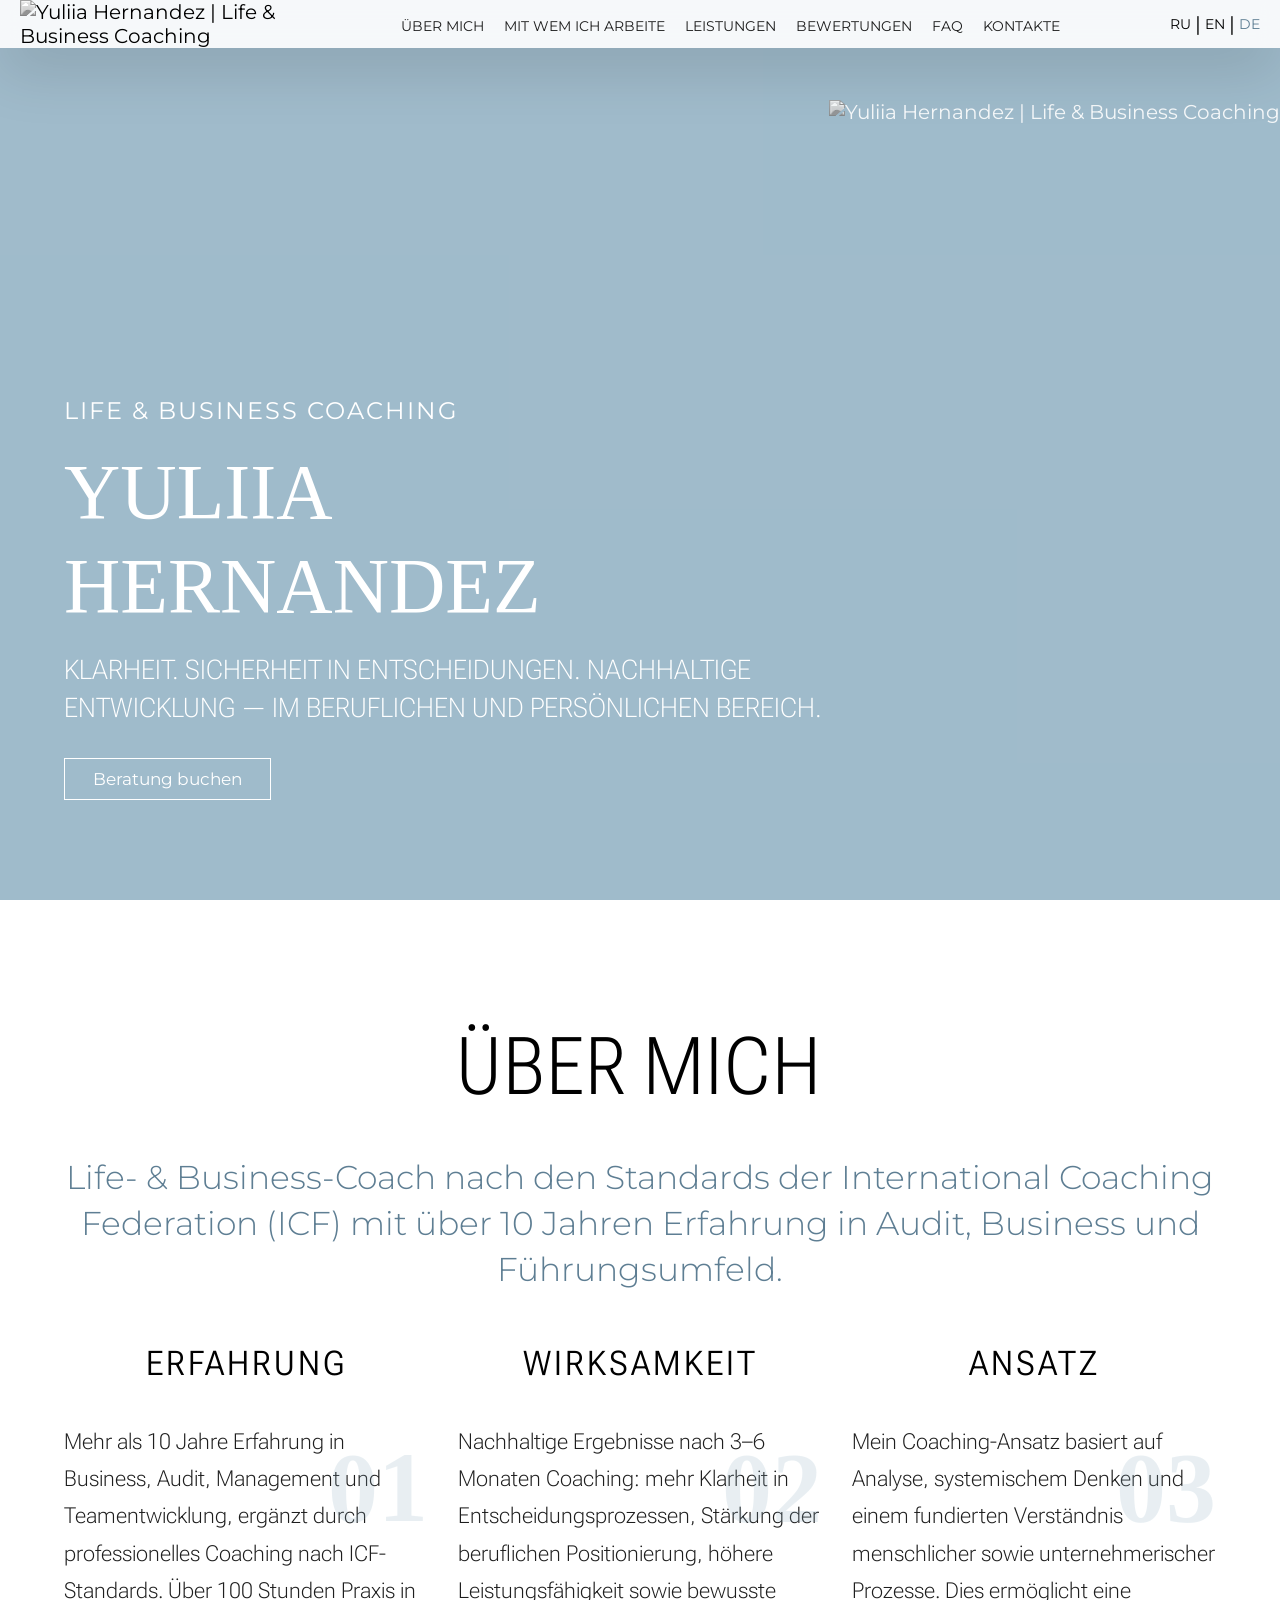
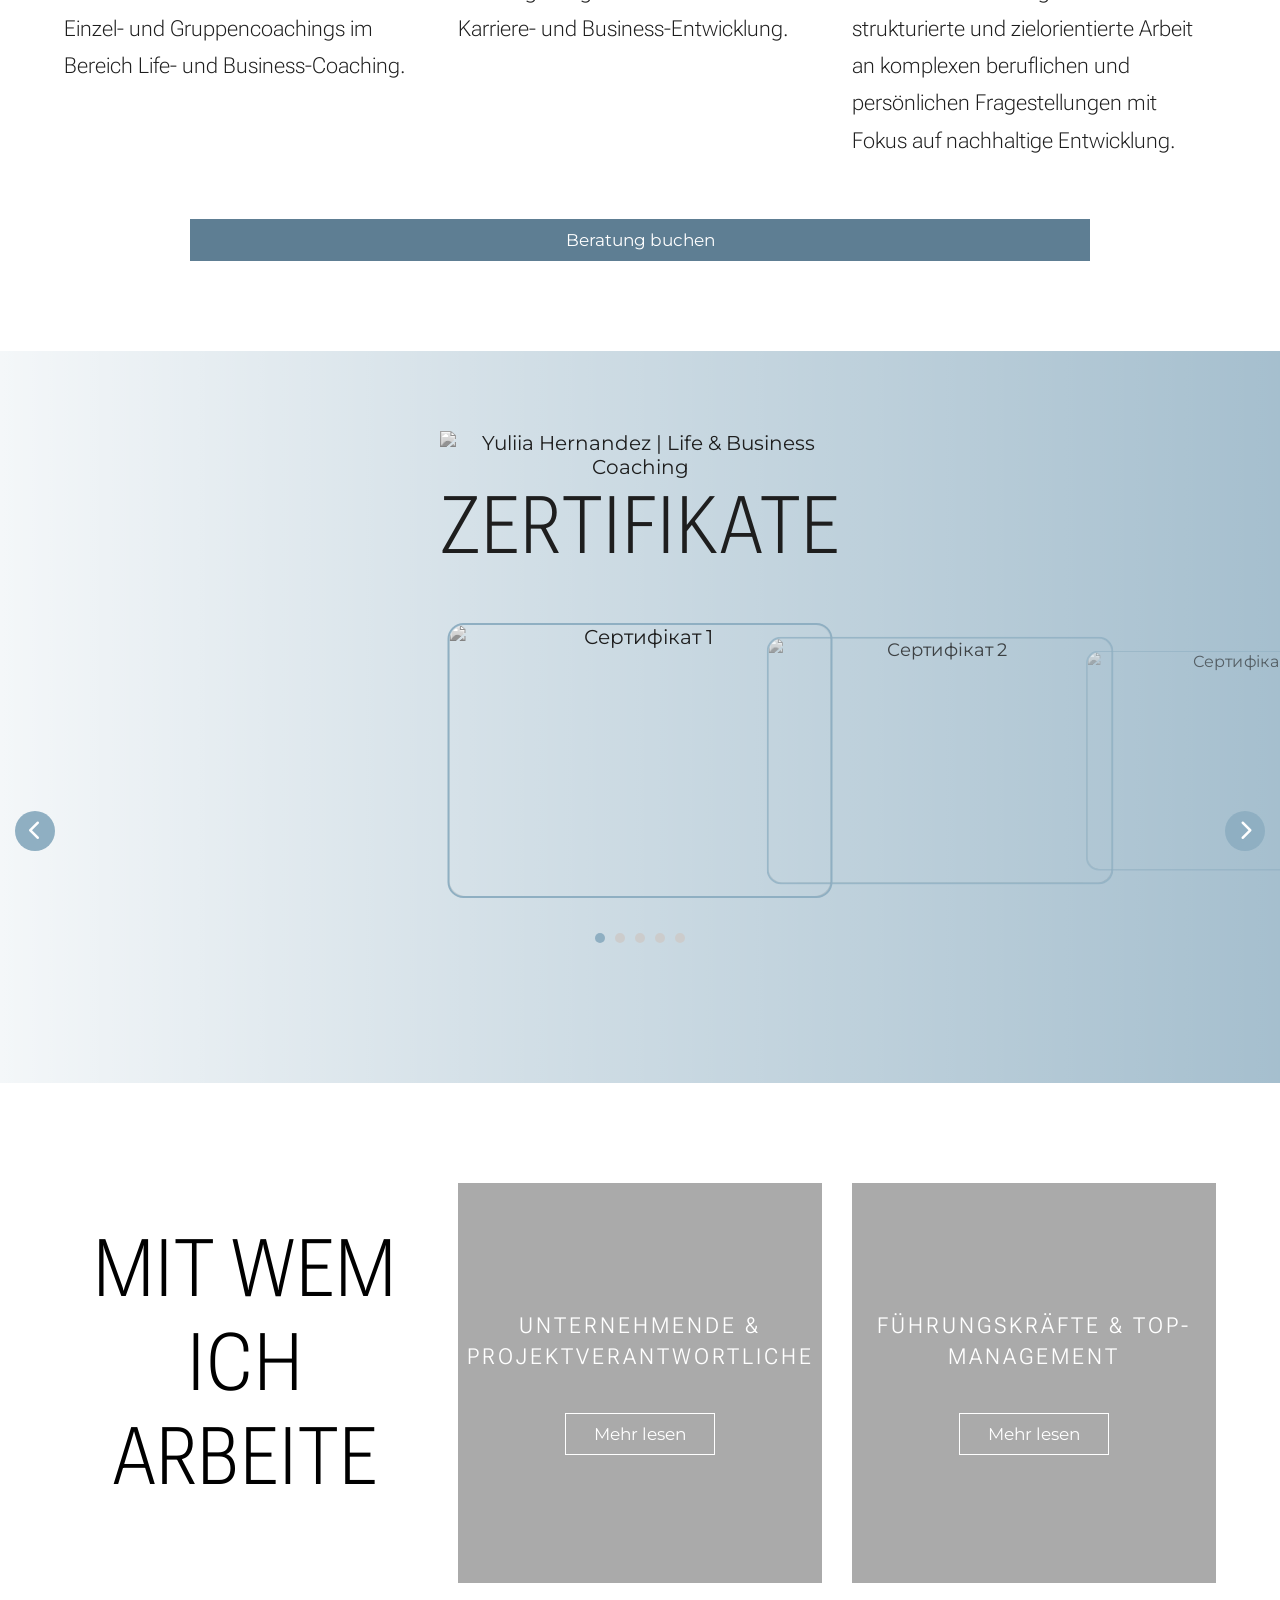
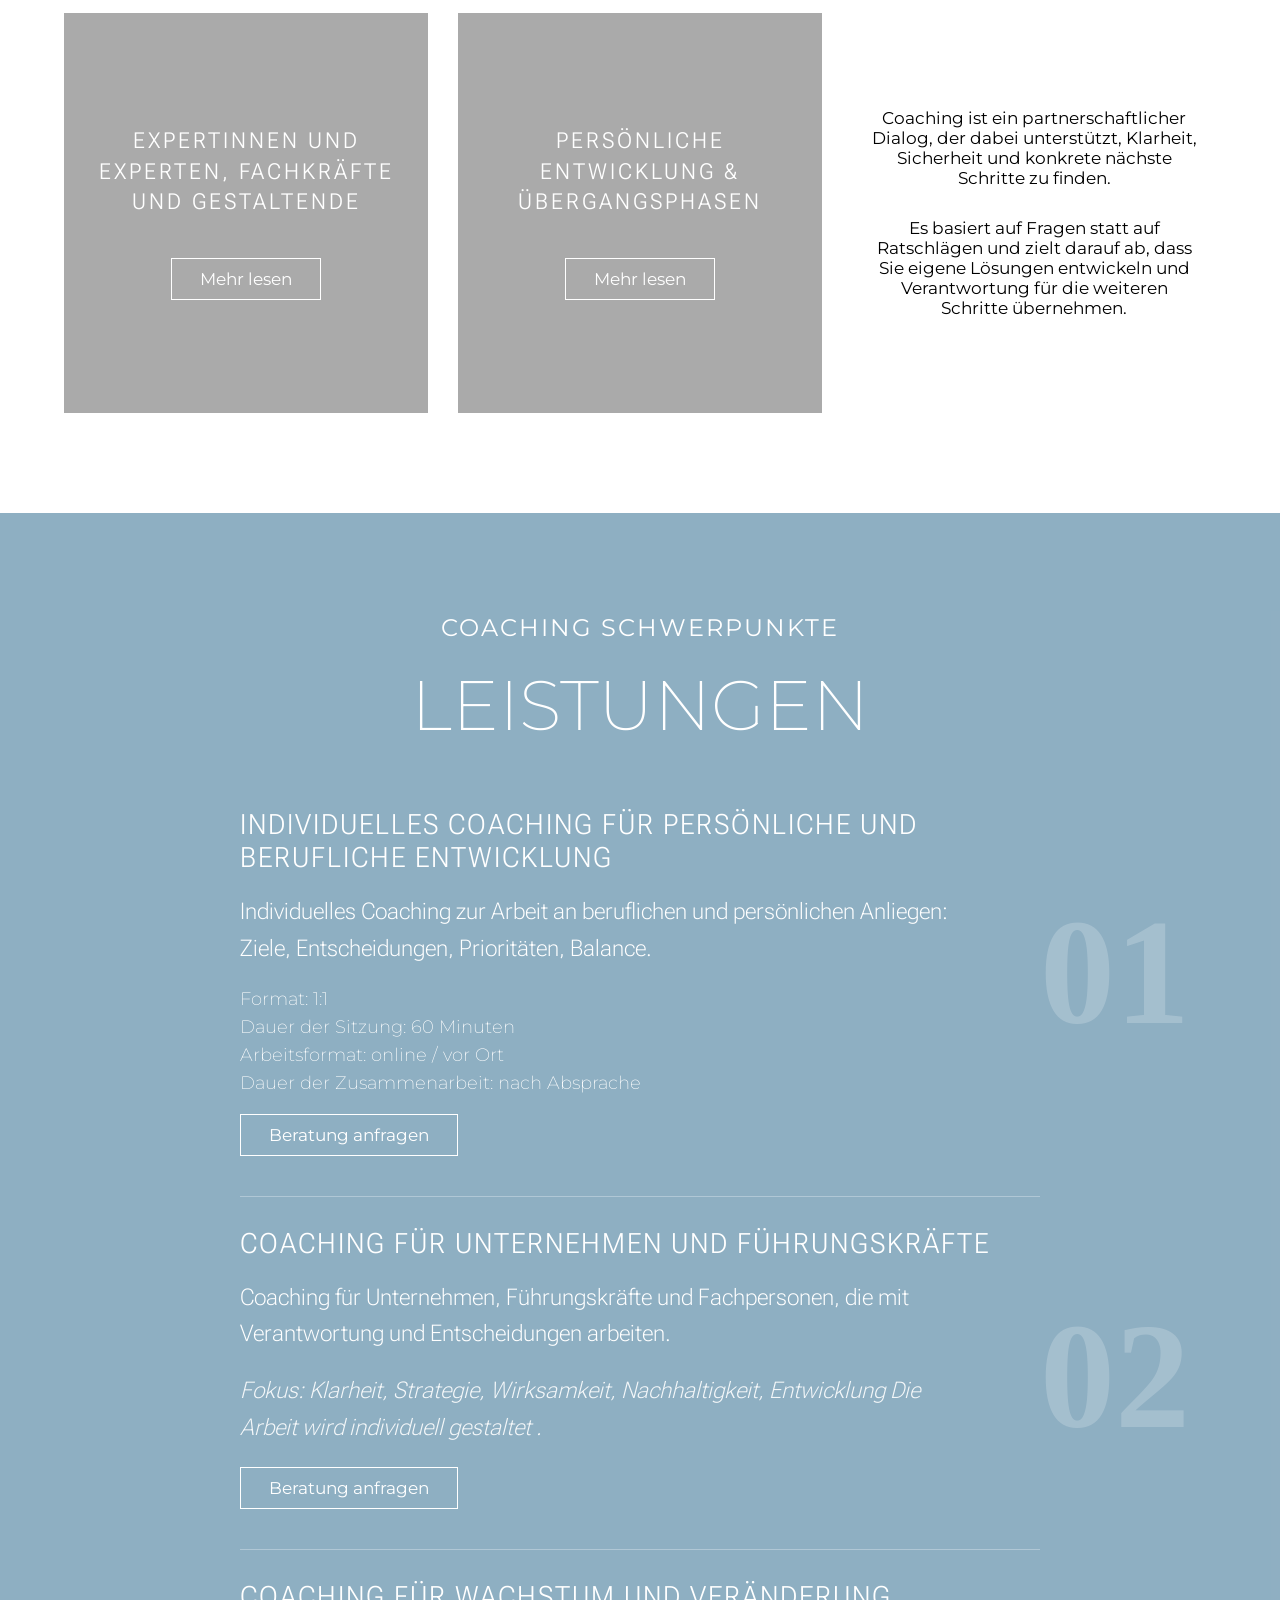
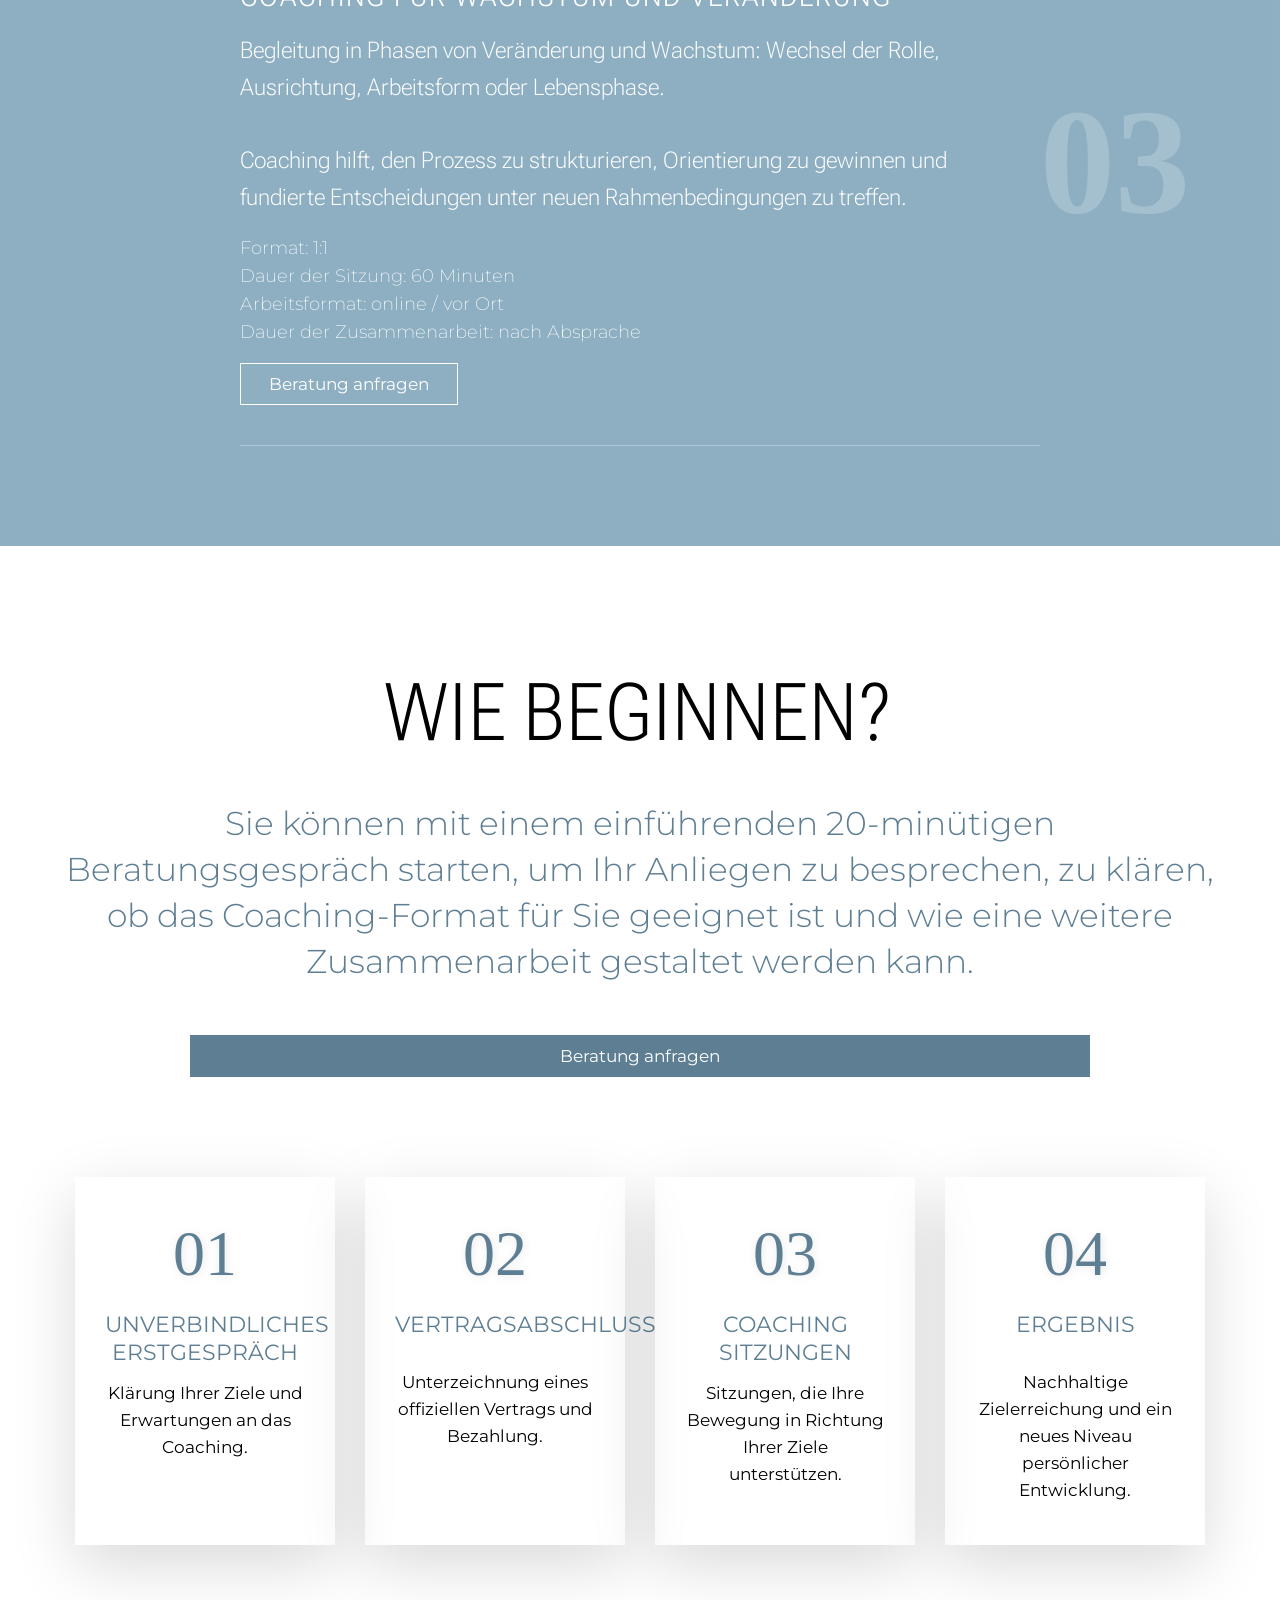
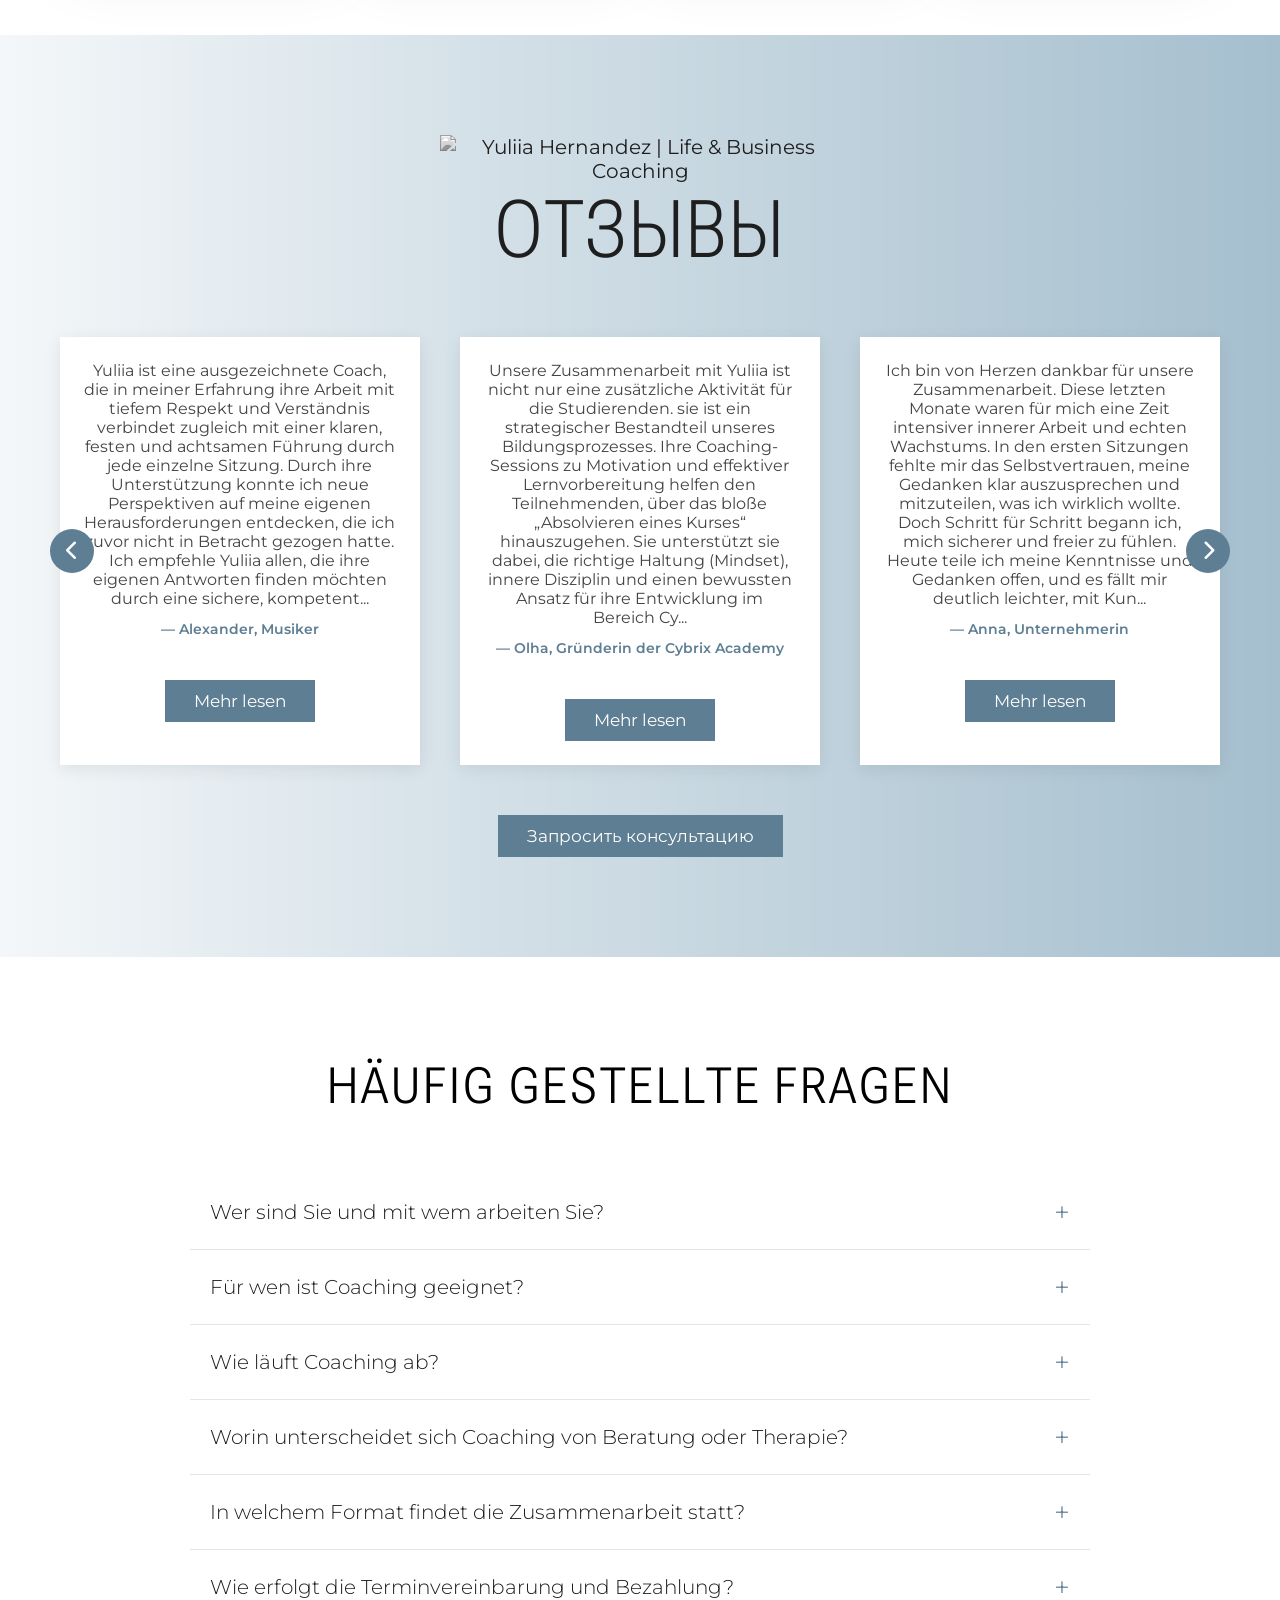
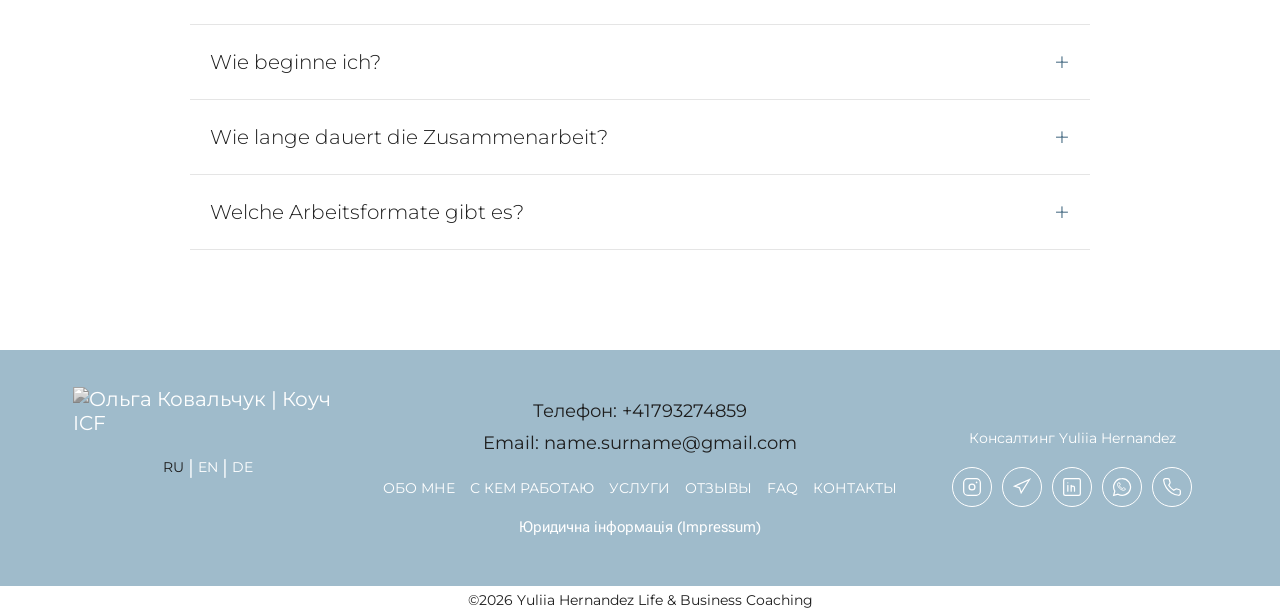
==== de.html @ adbc89e4 "Add files via upload" ====
<!doctype html>
<html lang="de">
  <head>
    <meta charset="UTF-8" />
    <meta name="viewport" content="width=device-width, initial-scale=1.0" />
    <title>Yuliia Hernandez | Life & Business Coaching</title>

    <link
      rel="stylesheet"
      href="https://cdnjs.cloudflare.com/ajax/libs/font-awesome/6.4.2/css/all.min.css"
    />
    <link rel="stylesheet" href="style.css" />
  </head>

  <body>
    <!-- NAVIGATION -->

    <header class="header">
      <div class="nav">
        <div class="logo">
          <img
            src="images/logo.png"
            alt="Yuliia Hernandez | Life & Business Coaching"
          />
        </div>

        <ul class="nav-list">
          <li><a href="#experience">ÜBER MICH</a></li>
          <li><a href="#clients">MIT WEM ICH ARBEITE</a></li>
          <li><a href="#services">LEISTUNGEN</a></li>
          <li><a href="#reviews">BEWERTUNGEN</a></li>
          <li><a href="#faq">FAQ</a></li>
          <li><a href="#contacts">KONTAKTE</a></li>

          <li class="nav-extra">
            <!-- Socials -->
            <div class="mobile-socials">
              <div class="social-block">
                <!-- Instagram -->
                <a
                  href="https://www.instagram.com/ynova_coach?igsh=MWI2ejk3eXdzODRr&utm_source=qr"
                  target="_blank"
                  class="social-link"
                  aria-label="Instagram"
                >
                  <svg viewBox="0 0 24 24" fill="none">
                    <path
                      d="M7 2h10a5 5 0 015 5v10a5 5 0 01-5 5H7a5 5 0 01-5-5V7a5 5 0 015-5z"
                      stroke="currentColor"
                      stroke-width="1.5"
                    ></path>
                    <circle
                      cx="12"
                      cy="12"
                      r="3.5"
                      stroke="currentColor"
                      stroke-width="1.5"
                    ></circle>
                    <circle
                      cx="17.5"
                      cy="6.5"
                      r="1"
                      fill="currentColor"
                    ></circle>
                  </svg>
                </a>

                <!-- Telegram -->
                <a
                  href="https://t.me/artcoach_yulia"
                  target="_blank"
                  class="social-link"
                  aria-label="Telegram"
                >
                  <svg viewBox="0 0 24 24" fill="none">
                    <path
                      d="M21 3L3 11l6 2 2 6 10-16z"
                      stroke="currentColor"
                      stroke-width="1.5"
                      fill="none"
                    ></path>
                  </svg>
                </a>

                <!-- LinkedIn -->
                <a
                  href="https://www.linkedin.com/in/yuliia-novokhatska/"
                  target="_blank"
                  class="social-link"
                  aria-label="LinkedIn"
                >
                  <svg viewBox="0 0 24 24" fill="none">
                    <rect
                      x="2"
                      y="2"
                      width="20"
                      height="20"
                      rx="2"
                      stroke="currentColor"
                      stroke-width="1.5"
                    ></rect>
                    <path
                      d="M7 10v7M7 7v.01M11 17v-4a2 2 0 014 0v4M11 10v7"
                      stroke="currentColor"
                      stroke-width="1.5"
                      stroke-linecap="round"
                    ></path>
                  </svg>
                </a>

                <!-- WhatsApp -->
                <a
                  href="https://wa.me/41793274859"
                  target="_blank"
                  class="social-link"
                  aria-label="WhatsApp"
                >
                  <svg viewBox="0 0 24 24" fill="none">
                    <!-- Outer circle -->
                    <path
                      d="M12 2a10 10 0 0 0-8.66 15L2 22l5.2-1.37A10 10 0 1 0 12 2z"
                      stroke="currentColor"
                      stroke-width="1.5"
                      fill="none"
                    />

                    <!-- Phone handset (centered) -->
                    <path
                      d="M15.4 13.6c-.2-.1-1.2-.6-1.4-.7-.2-.1-.4-.1-.5.1l-.6.7c-.1.2-.3.2-.5.1a6.8 6.8 0 0 1-2-1.3 7.3 7.3 0 0 1-1.4-1.8c-.1-.2 0-.4.1-.5l.4-.5c.1-.1.2-.3.3-.4.1-.1.1-.3 0-.5l-.7-1.6c-.2-.4-.4-.4-.5-.4h-.5c-.1 0-.4.1-.6.3-.2.2-.8.8-.8 2 0 1.2.8 2.4.9 2.6.1.2 1.6 2.6 4 3.6 2.4 1 2.4.7 2.8.7.4 0 1.2-.5 1.4-1 .2-.5.2-.9.1-1 0-.1-.2-.2-.4-.3z"
                      stroke="currentColor"
                      stroke-width="1.2"
                      fill="none"
                    />
                  </svg>
                </a>

                <!-- Phone -->
                <a
                  href="tel:+41793274859"
                  class="social-link"
                  aria-label="Phone"
                >
                  <svg viewBox="0 0 24 24" fill="none">
                    <path
                      d="M22 16.9v3a2 2 0 01-2.2 2 19.8 19.8 0 01-8.6-3.1 19.5 19.5 0 01-6-6A19.8 19.8 0 012 4.2 2 2 0 014 2h3a2 2 0 012 1.7c.1.8.3 1.6.6 2.3a2 2 0 01-.4 2L8.1 9.9a16 16 0 006 6l1.9-1.1a2 2 0 012-.4c.7.3 1.5.5 2.3.6A2 2 0 0122 16.9z"
                      stroke="currentColor"
                      stroke-width="1.5"
                    ></path>
                  </svg>
                </a>
              </div>
            </div>

            <!-- Language -->
            <div class="mobile-lang">
              <div class="lang-selector">
                <a href="index.html">RU</a>
                <span>|</span>
                <a href="en.html">EN</a>
                <span>|</span>
                <a href="de.html" class="active">DE</a>
              </div>
            </div>
          </li>
        </ul>

        <button class="burger" aria-label="Open menu">
          <span></span>
          <span></span>
          <span></span>
        </button>

        <div class="lang-selector">
          <a href="index.html">RU</a>
          <span>|</span>
          <a href="en.html">EN</a>
          <span>|</span>
          <a href="de.html" class="active">DE</a>
        </div>
      </div>
    </header>

    <!-- HERO -->
    <section class="hero">
      <div class="overlay"></div>
      <div class="container">
        <div class="hero-content">
          <span class="subtitle">Life & Business Coaching</span>
          <h1>Yuliia Hernandez</h1>
          <p class="hero-text">
            Klarheit. Sicherheit in Entscheidungen. Nachhaltige Entwicklung — im
            beruflichen und persönlichen Bereich.
          </p>
          <a href="https://wa.me/41793274859" class="btn">Beratung buchen </a>
        </div>
        <img
          src="images/YH.png"
          alt="Yuliia Hernandez | Life & Business Coaching"
        />
      </div>
    </section>

    <!-- ABOUT ME SECTION -->
    <section id="experience" class="about-me">
      <div class="container">
        <h2 class="title">ÜBER MICH</h2>
        <p class="lead">
          Life- & Business-Coach nach den Standards der International Coaching
          Federation (ICF) mit über 10 Jahren Erfahrung in Audit, Business und
          Führungsumfeld.
        </p>
      </div>
      <div class="container about-container">
        <div class="about-block">
          <span class="about-number">01</span>
          <h3 class="title">ERFAHRUNG</h3>
          <p>
            Mehr als 10 Jahre Erfahrung in Business, Audit, Management und
            Teamentwicklung, ergänzt durch professionelles Coaching nach
            ICF-Standards. Über 100 Stunden Praxis in Einzel- und
            Gruppencoachings im Bereich Life- und Business-Coaching.
          </p>
        </div>

        <div class="about-block">
          <span class="about-number">02</span>
          <h3 class="title">WIRKSAMKEIT</h3>
          <p>
            Nachhaltige Ergebnisse nach 3–6 Monaten Coaching: mehr Klarheit in
            Entscheidungsprozessen, Stärkung der beruflichen Positionierung,
            höhere Leistungsfähigkeit sowie bewusste Karriere- und
            Business-Entwicklung.
          </p>
        </div>

        <div class="about-block">
          <span class="about-number">03</span>
          <h3 class="title">ANSATZ</h3>
          <p>
            Mein Coaching-Ansatz basiert auf Analyse, systemischem Denken und
            einem fundierten Verständnis menschlicher sowie unternehmerischer
            Prozesse. Dies ermöglicht eine strukturierte und zielorientierte
            Arbeit an komplexen beruflichen und persönlichen Fragestellungen mit
            Fokus auf nachhaltige Entwicklung.
          </p>
        </div>
      </div>
      <a href="https://wa.me/41793274859" class="btn btn_dark"
        >Beratung buchen</a
      >
    </section>

    <div id="aboutModal" class="about-modal">
      <div class="about-modal-content">
        <span class="about-modal-close">&times;</span>
        <div class="about-modal-body"></div>
      </div>
    </div>

    <section class="certificates-block">
      <div class="certs-carousel">
        <div class="logo">
          <img
            src="images/logo.png"
            alt="Yuliia Hernandez | Life & Business Coaching"
          />
        </div>
        <h2 class="title">Zertifikate</h2>

        <button class="certs-btn prev" aria-label="Попередній">
          <i class="fa-solid fa-chevron-left"></i>
        </button>
        <div class="certs-viewport">
          <ul class="certs-track"></ul>
        </div>
        <button class="certs-btn next" aria-label="Наступний">
          <i class="fa-solid fa-chevron-right"></i>
        </button>
        <div class="certs-dots"></div>
      </div>
    </section>

    <div id="certModal" class="cert-modal">
      <span class="cert-modal-close">&times;</span>
      <img id="certModalImg" class="cert-modal-img" alt="Сертифікат" />
    </div>

    <section id="clients" class="clients">
      <div class="container">
        <div class="clients-grid">
          <h2 class="title">MIT WEM ICH ARBEITE</h2>

          <!-- 1 -->
          <div class="client-card" style="background-image: url(images/1.jpg)">
            <div class="client-overlay">
              <h3>Unternehmende & Projektverantwortliche</h3>
              <button
                class="btn"
                data-title="Unternehmende & Projektverantwortliche"
                data-desc="Arbeit mit Unternehmende, die sich in einer Phase des Wachstums, der Veränderung oder der Neuausrichtung ihres Business befinden.

Coaching hilft, Ziele zu klären, Prioritäten zu setzen, fundierte Entscheidungen zu treffen, die Wirksamkeit zu steigern und eine nachhaltige Wachstumsdynamik aufzubauen.
"
              >
                Mehr lesen
              </button>
            </div>
          </div>

          <!-- 2 -->
          <div class="client-card" style="background-image: url(images/2.jpg)">
            <div class="client-overlay">
              <h3>FÜHRUNGSKRÄFTE & TOP-MANAGEMENT</h3>
              <button
                class="btn"
                data-title="FÜHRUNGSKRÄFTE & TOP-MANAGEMENT"
                data-desc="Begleitung von Führungskräften im Umgang mit Verantwortung, Entscheidungsdruck und innerer Belastung.

Coaching schafft Raum für klares Denken, stärkt die Sicherheit in Entscheidungen und unterstützt bei der Entwicklung wirksamer Strategien für Selbstführung, Teamführung und Prozessgestaltung.
"
              >
                Mehr lesen
              </button>
            </div>
          </div>

          <!-- 3 -->
          <div class="client-card" style="background-image: url(images/3.jpg)">
            <div class="client-overlay">
              <h3>Expertinnen und Experten, Fachkräfte und Gestaltende</h3>
              <button
                class="btn"
                data-title="Expertinnen und Experten, Fachkräfte und Gestaltende"
                data-desc="Arbeit mit Fachpersonen, die ihre Praxis weiterentwickeln, den nächsten beruflichen Schritt gehen oder ein nachhaltigeres Arbeits- und Lebensmodell gestalten möchten.

Coaching hilft, Ziele zu strukturieren, den Fokus zu schärfen und im eigenen Tempo nachhaltige Ergebnisse zu erzielen.
"
              >
                Mehr lesen
              </button>
            </div>
          </div>

          <!-- 4 -->
          <div class="client-card" style="background-image: url(images/4.jpg)">
            <div class="client-overlay">
              <h3>PERSÖNLICHE ENTWICKLUNG & ÜBERGANGSPHASEN</h3>
              <button
                class="btn"
                data-title="PERSÖNLICHE ENTWICKLUNG & ÜBERGANGSPHASEN"
                data-desc="Begleitung in Zeiten beruflicher oder persönlicher Veränderungen.

Coaching hilft, Orientierung zu gewinnen, sich an neue Rahmenbedingungen anzupassen und Entscheidungen im Einklang mit eigenen Werten und Potenzialen zu treffen.
"
              >
                Mehr lesen
              </button>
            </div>
          </div>

          <!-- SIDE TEXT CARD -->
          <div class="card">
            <p>
              Coaching ist ein partnerschaftlicher Dialog, der dabei
              unterstützt, Klarheit, Sicherheit und konkrete nächste Schritte zu
              finden.
            </p>
            <p>
              Es basiert auf Fragen statt auf Ratschlägen und zielt darauf ab,
              dass Sie eigene Lösungen entwickeln und Verantwortung für die
              weiteren Schritte übernehmen.
            </p>
          </div>
        </div>
      </div>
    </section>

    <div class="modal" id="clientModal">
      <div class="modal-content">
        <span class="modal-close">&times;</span>
        <h3 id="modalTitle"></h3>
        <p id="modalDesc"></p>

        <a href="https://t.me/+4917677452527" class="btn" target="_blank">
          <i class="fa-brands fa-telegram"></i> Beratung buchen
        </a>
      </div>
    </div>

    <!-- SERVICES SECTION -->
    <section id="services" class="services">
      <div class="services-overlay"></div>

      <div class="container services-container">
        <div class="services-content">
          <span class="subtitle">Coaching Schwerpunkte</span>
          <h2 class="services-title">LEISTUNGEN</h2>

          <!-- Service 1 -->
          <div class="service-item">
            <span class="about-number">01</span>
            <h3>
              INDIVIDUELLES COACHING FÜR PERSÖNLICHE UND BERUFLICHE ENTWICKLUNG
            </h3>
            <p>
              Individuelles Coaching zur Arbeit an beruflichen und persönlichen
              Anliegen: Ziele, Entscheidungen, Prioritäten, Balance.
            </p>
            <ul>
              <li>Format: 1:1</li>
              <li>Dauer der Sitzung: 60 Minuten</li>
              <li>Arbeitsformat: online / vor Ort</li>
              <li>Dauer der Zusammenarbeit: nach Absprache</li>
            </ul>
            <a href="https://wa.me/41793274859s" class="btn"
              >Beratung anfragen</a
            >
          </div>

          <!-- Service 2 -->
          <div class="service-item">
            <span class="about-number">02</span>
            <h3>COACHING FÜR UNTERNEHMEN UND FÜHRUNGSKRÄFTE</h3>
            <p>
              Coaching für Unternehmen, Führungskräfte und Fachpersonen, die mit
              Verantwortung und Entscheidungen arbeiten.
            </p>
            <p class="focus">
              Fokus: Klarheit, Strategie, Wirksamkeit, Nachhaltigkeit,
              Entwicklung Die Arbeit wird individuell gestaltet .
            </p>
            <a href="https://wa.me/41793274859s" class="btn"
              >Beratung anfragen</a
            >
          </div>

          <!-- Service 3 -->
          <div class="service-item">
            <span class="about-number">03</span>
            <h3>COACHING FÜR WACHSTUM UND VERÄNDERUNG</h3>
            <p>
              Begleitung in Phasen von Veränderung und Wachstum: Wechsel der
              Rolle, Ausrichtung, Arbeitsform oder Lebensphase. <br />
              <br />Coaching hilft, den Prozess zu strukturieren, Orientierung
              zu gewinnen und fundierte Entscheidungen unter neuen
              Rahmenbedingungen zu treffen.
            </p>
            <ul>
              <li>Format: 1:1</li>
              <li>Dauer der Sitzung: 60 Minuten</li>
              <li>Arbeitsformat: online / vor Ort</li>
              <li>Dauer der Zusammenarbeit: nach Absprache</li>
            </ul>
            <a href="https://wa.me/41793274859s" class="btn"
              >Beratung anfragen</a
            >
          </div>

          <img src="images/logo_white.png" alt="" />
        </div>
      </div>
    </section>

    <section class="about-me">
      <div class="container">
        <h2 class="title">WIE BEGINNEN?</h2>
        <p class="lead">
          Sie können mit einem einführenden 20-minütigen Beratungsgespräch
          starten, um Ihr Anliegen zu besprechen, zu klären, ob das
          Coaching-Format für Sie geeignet ist und wie eine weitere
          Zusammenarbeit gestaltet werden kann.
        </p>

        <a href="https://wa.me/41793274859s" class="btn btn_dark"
          >Beratung anfragen</a
        >
      </div>

      <div class="container">
        <div class="process-grid">
          <div class="process-step in-view" data-step="01">
            <div class="step-num">01</div>
            <div class="step-text">
              <h3>UNVERBINDLICHES ERSTGESPRÄCH</h3>
              <p>Klärung Ihrer Ziele und Erwartungen an das Coaching.</p>
            </div>
          </div>

          <div class="process-step in-view" data-step="02">
            <div class="step-num">02</div>
            <div class="step-text">
              <h3>VERTRAGSABSCHLUSS</h3>
              <p>Unterzeichnung eines offiziellen Vertrags und Bezahlung.</p>
            </div>
          </div>

          <div class="process-step in-view" data-step="03">
            <div class="step-num">03</div>
            <div class="step-text">
              <h3>COACHING SITZUNGEN</h3>
              <p>
                Sitzungen, die Ihre Bewegung in Richtung Ihrer Ziele
                unterstützen.
              </p>
            </div>
          </div>

          <div class="process-step in-view" data-step="04">
            <div class="step-num">04</div>
            <div class="step-text">
              <h3>ERGEBNIS</h3>
              <p>
                Nachhaltige Zielerreichung und ein neues Niveau persönlicher
                Entwicklung.
              </p>
            </div>
          </div>
        </div>
      </div>
    </section>

    <section id="reviews" class="rblock-section certificates-block">
      <div class="certs">
        <div class="head">
          <div class="logo">
            <img
              src="images/logo.png"
              alt="Yuliia Hernandez | Life &amp; Business Coaching"
            />
          </div>
          <h2 class="title">Отзывы</h2>
        </div>
      </div>
      <div class="rblock-carousel">
        <div class="rblock-track">
          <div class="rblock-slide">
            <div class="rblock-content">
              <p
                class="rblock-text"
                data-full="Yuliia ist eine ausgezeichnete Coach, die in meiner Erfahrung ihre Arbeit mit tiefem Respekt und Verständnis verbindet zugleich mit einer klaren, festen und achtsamen Führung durch jede einzelne Sitzung.
Durch ihre Unterstützung konnte ich neue Perspektiven auf meine eigenen Herausforderungen entdecken, die ich zuvor nicht in Betracht gezogen hatte.
Ich empfehle Yuliia allen, die ihre eigenen Antworten finden möchten durch eine sichere, kompetente und individuelle Begleitung, wie sie sie anbietet.
"
              >
                Yuliia ist eine ausgezeichnete Coach, die in meiner Erfahrung
                ihre Arbeit mit tiefem Respekt und Verständnis verbindet
                zugleich mit einer klaren, festen und achtsamen Führung durch
                jede einzelne Sitzung. Durch ihre Unterstützung konnte ich neue
                Perspektiven auf meine eigenen Herausforderungen entdecken, die
                ich zuvor nicht in Betracht gezogen hatte. Ich empfehle Yuliia
                allen, die ihre eigenen Antworten finden möchten durch eine
                sichere, kompetente und individuelle Begleitung, wie sie sie
                anbietet.
              </p>
              <p class="rblock-author">— Alexander, Musiker</p>
              <button class="btn btn_dark rblock-btn" data-type="text">
                Mehr lesen
              </button>
            </div>
          </div>

          <div class="rblock-slide">
            <div class="rblock-content">
              <p
                class="rblock-text"
                data-full="Unsere Zusammenarbeit mit Yuliia ist nicht nur eine zusätzliche Aktivität für die Studierenden. sie ist ein strategischer Bestandteil unseres Bildungsprozesses.
Ihre Coaching-Sessions zu Motivation und effektiver Lernvorbereitung helfen den Teilnehmenden, über das bloße „Absolvieren eines Kurses“ hinauszugehen. Sie unterstützt sie dabei, die richtige Haltung (Mindset), innere Disziplin und einen bewussten Ansatz für ihre Entwicklung im Bereich Cybersecurity zu entwickeln.
Yuliia arbeitet tiefgehend und strukturiert. Sie hilft den Studierenden dabei:
• klare und realistische Ziele zu definieren
• innere Blockaden und Selbstzweifel zu überwinden
• ihren Lernprozess zu strukturieren
• Verantwortung für ihre Ergebnisse zu übernehmen
Nach ihren Sessions beobachten wir regelmäßig eine deutliche Veränderung – höhere Motivation und Beteiligung, bessere Fokussierung, stärkere Eigenverantwortung sowie einen systematischeren Lernansatz.
Für uns als Akademie ist es entscheidend, nicht nur fundiertes technisches Fachwissen zu vermitteln, sondern die Studierenden auch in ihrer persönlichen und beruflichen Entwicklung zu begleiten. Yuliia ist eine wertvolle Partnerin bei der Verwirklichung dieser Mission.
"
              >
                Unsere Zusammenarbeit mit Yuliia ist nicht nur eine zusätzliche
                Aktivität für die Studierenden. sie ist ein strategischer
                Bestandteil unseres Bildungsprozesses. Ihre Coaching-Sessions zu
                Motivation und effektiver Lernvorbereitung helfen den
                Teilnehmenden, über das bloße „Absolvieren eines Kurses“
                hinauszugehen. Sie unterstützt sie dabei, die richtige Haltung
                (Mindset), innere Disziplin und einen bewussten Ansatz für ihre
                Entwicklung im Bereich Cybersecurity zu entwickeln. Yuliia
                arbeitet tiefgehend und strukturiert. Sie hilft den Studierenden
                dabei: • klare und realistische Ziele zu definieren • innere
                Blockaden und Selbstzweifel zu überwinden • ihren Lernprozess zu
                strukturieren • Verantwortung für ihre Ergebnisse zu übernehmen
                Nach ihren Sessions beobachten wir regelmäßig eine deutliche
                Veränderung – höhere Motivation und Beteiligung, bessere
                Fokussierung, stärkere Eigenverantwortung sowie einen
                systematischeren Lernansatz. Für uns als Akademie ist es
                entscheidend, nicht nur fundiertes technisches Fachwissen zu
                vermitteln, sondern die Studierenden auch in ihrer persönlichen
                und beruflichen Entwicklung zu begleiten. Yuliia ist eine
                wertvolle Partnerin bei der Verwirklichung dieser Mission.
              </p>
              <p class="rblock-author">— Olha, Gründerin der Cybrix Academy</p>
              <button class="btn btn_dark rblock-btn" data-type="text">
                Mehr lesen
              </button>
            </div>
          </div>

          <!-- Anna RU -->
          <div class="rblock-slide">
            <div class="rblock-content">
              <p
                class="rblock-text"
                data-full="Ich bin von Herzen dankbar für unsere Zusammenarbeit. Diese letzten Monate waren für mich eine Zeit intensiver innerer Arbeit und echten Wachstums.

In den ersten Sitzungen fehlte mir das Selbstvertrauen, meine Gedanken klar auszusprechen und mitzuteilen, was ich wirklich wollte. Doch Schritt für Schritt begann ich, mich sicherer und freier zu fühlen.
Heute teile ich meine Kenntnisse und Gedanken offen, und es fällt mir deutlich leichter, mit Kund:innen und Partner:innen zu kommunizieren. Darüber hinaus habe ich mich entschieden, den nächsten Schritt zu gehen und plane in naher Zukunft einen öffentlichen Auftritt. Für mich ist das ein großer Schritt und ein wichtiges Ergebnis unserer gemeinsamen Arbeit.

"
              >
                Ich bin von Herzen dankbar für unsere Zusammenarbeit. Diese
                letzten Monate waren für mich eine Zeit intensiver innerer
                Arbeit und echten Wachstums. In den ersten Sitzungen fehlte mir
                das Selbstvertrauen, meine Gedanken klar auszusprechen und
                mitzuteilen, was ich wirklich wollte. Doch Schritt für Schritt
                begann ich, mich sicherer und freier zu fühlen. Heute teile ich
                meine Kenntnisse und Gedanken offen, und es fällt mir deutlich
                leichter, mit Kund:innen und Partner:innen zu kommunizieren.
                Darüber hinaus habe ich mich entschieden, den nächsten Schritt
                zu gehen und plane in naher Zukunft einen öffentlichen Auftritt.
                Für mich ist das ein großer Schritt und ein wichtiges Ergebnis
                unserer gemeinsamen Arbeit.
              </p>
              <p class="rblock-author">— Anna, Unternehmerin</p>
              <button class="btn btn_dark rblock-btn" data-type="text">
                Mehr lesen
              </button>
            </div>
          </div>

          <div class="rblock-slide">
            <div class="rblock-content">
              <p
                class="rblock-text"
                data-full="Yuliia, ich danke dir von Herzen für unsere Zusammenarbeit. Es war für mich eine interessante und erfrischende Erfahrung. Du hast mir geholfen, mein „großes Ganzes“ in einzelne Teile zu zerlegen und diese bewusst zu beleuchten.

Du hast sehr präzise und wichtige Fragen gestellt, die mir geholfen haben, meine Situation aus einer neuen Perspektive zu betrachten und passende, neue Lösungen zu finden.
Besonders hervorheben möchte ich die freundschaftliche Atmosphäre und deinen Professionalismus. Manchmal habe ich ein wenig sabotiert und wollte den Antworten auf Fragen ausweichen, die ich mir selbst nicht zu stellen traute. Doch du hast mich sanft zu ihnen zurückgeführt – und genau das hat mir ermöglicht, tiefer in mich selbst einzutauchen.
"
              >
                Yuliia, ich danke dir von Herzen für unsere Zusammenarbeit. Es
                war für mich eine interessante und erfrischende Erfahrung. Du
                hast mir geholfen, mein „großes Ganzes“ in einzelne Teile zu
                zerlegen und diese bewusst zu beleuchten. Du hast sehr präzise
                und wichtige Fragen gestellt, die mir geholfen haben, meine
                Situation aus einer neuen Perspektive zu betrachten und
                passende, neue Lösungen zu finden. Besonders hervorheben möchte
                ich die freundschaftliche Atmosphäre und deinen
                Professionalismus. Manchmal habe ich ein wenig sabotiert und
                wollte den Antworten auf Fragen ausweichen, die ich mir selbst
                nicht zu stellen traute. Doch du hast mich sanft zu ihnen
                zurückgeführt – und genau das hat mir ermöglicht, tiefer in mich
                selbst einzutauchen.
              </p>
              <p class="rblock-author">
                — Yulia, Spezialistin für Digital Marketing
              </p>
              <button class="btn btn_dark rblock-btn" data-type="text">
                Mehr lesen
              </button>
            </div>
          </div>

          <div class="rblock-slide">
            <div class="rblock-content">
              <p
                class="rblock-text"
                data-full="Dank unserer Zusammenarbeit konnte ich eine klare Strategie für meine Positionierung als künstlerische Fotografin gegenüber europäischen Galerien entwickeln.
Ich hatte bereits Ausstellungserfahrungen in der Schweiz, wollte mich jedoch erweitern, damit meine Arbeiten von einem größeren Publikum in verschiedenen Ländern gesehen werden.
Anfangs verspürte ich Angst, und es erschien mir schwierig. Doch durch die Arbeit mit Yulia konnte ich einen strukturierten Promotionsplan erstellen, eine Liste potenzieller Galerien zusammenstellen, mein Portfolio aktualisieren und aktiv ins Handeln kommen.
Noch vor Abschluss unserer Zusammenarbeit erhielt ich ein Kooperationsangebot und ich bin überzeugt, dass dies erst der Anfang ist.
Vielen Dank!
"
              >
                Dank unserer Zusammenarbeit konnte ich eine klare Strategie für
                meine Positionierung als künstlerische Fotografin gegenüber
                europäischen Galerien entwickeln. Ich hatte bereits
                Ausstellungserfahrungen in der Schweiz, wollte mich jedoch
                erweitern, damit meine Arbeiten von einem größeren Publikum in
                verschiedenen Ländern gesehen werden. Anfangs verspürte ich
                Angst, und es erschien mir schwierig. Doch durch die Arbeit mit
                Yulia konnte ich einen strukturierten Promotionsplan erstellen,
                eine Liste potenzieller Galerien zusammenstellen, mein Portfolio
                aktualisieren und aktiv ins Handeln kommen. Noch vor Abschluss
                unserer Zusammenarbeit erhielt ich ein Kooperationsangebot und
                ich bin überzeugt, dass dies erst der Anfang ist. Vielen Dank!
              </p>
              <p class="rblock-author">— Alena, Künstlerische Fotografin</p>
              <button class="btn btn_dark rblock-btn" data-type="text">
                Mehr lesen
              </button>
            </div>
          </div>

          <div class="rblock-slide">
            <div class="rblock-content">
              <p
                class="rblock-text"
                data-full="Благодаря нашей совместной работе я смогла составить стратегию своего продвижения как творческий фотограф для европейских галерей.
Я обновила портфолио и приступила к активным действиям.
Ещё до завершения нашей работы я получила предложение о сотрудничестве."
              >
                Yuliia, ich bin dir von Herzen dankbar für unsere Zusammenarbeit
                und für den Raum, den du geschaffen hast – einen Raum voller
                Vertrauen, Unterstützung und wertfreier Annahme. Dank deiner
                fein gewählten Fragen konnte ich mein Anliegen tiefer erforschen
                und klare, weiterführende und umsetzbare nächste Schritte
                formulieren. Besonders wertvoll war der Fokus auf mein Wachstum
                als Coach. Deine Unterstützung, dein Feedback und deine
                behutsame Begleitung haben mir ermöglicht, mein Potenzial zu
                erkennen und neue Entwicklungsrichtungen zu entdecken. ❤️
              </p>
              <p class="rblock-author">— Svetlana, Wellness-Coach</p>
              <button class="btn btn_dark rblock-btn" data-type="text">
                Mehr lesen
              </button>
            </div>
          </div>
        </div>

        <button class="rblock-prev">
          <i class="fa-solid fa-chevron-left"></i>
        </button>
        <button class="rblock-next">
          <i class="fa-solid fa-chevron-right"></i>
        </button>
      </div>

      <a href="https://wa.me/41793274859s" class="btn btn_dark"
        >Запросить консультацию</a
      >
    </section>

    <div class="popup-overlay">
      <div class="popup-content">
        <button class="popup-close">&times;</button>
        <div class="popup-body"></div>
      </div>
    </div>

    <section class="faq section" id="faq">
      <div class="container">
        <h2 class="title">Häufig gestellte Fragen</h2>
        <div class="faq-list">
          <div class="faq-item">
            <button class="faq-question">
              Wer sind Sie und mit wem arbeiten Sie?<span class="faq-icon"
                >+</span
              >
            </button>
            <div class="faq-answer">
              <p>
                Ich bin Life- & Business-Coach und arbeite nach den Standards
                der International Coaching Federation (ICF). Mein beruflicher
                Hintergrund umfasst mehr als 10 Jahre Erfahrung in Audit und
                Business sowie die Praxis in Einzel- und Gruppencoachings.
              </p>
              <p>
                Ich arbeite mit Unternehmer:innen, Führungskräften, Fachpersonen
                sowie Menschen, die sich in einer Phase des Wachstums oder der
                Veränderung befinden und bewusstere sowie fundierte
                Entscheidungen im beruflichen und persönlichen Kontext treffen
                möchten.
              </p>
            </div>
          </div>

          <div class="faq-item">
            <button class="faq-question">
              Für wen ist Coaching geeignet?<span class="faq-icon">+</span>
            </button>
            <div class="faq-answer">
              <p>Coaching ist geeignet für Menschen, die:</p>
              <ul>
                <li>
                  • bereit sind, mit ihren eigenen Zielen und Entscheidungen zu
                  arbeiten;
                </li>
                <li>• klarheit, Struktur und Entwicklung suchen;</li>
                <li>
                  • verantwortung für Veränderungen in ihrem Leben oder ihrer
                  Arbeit übernehmen .
                </li>
              </ul>
              <p>
                Coaching bietet keine fertigen Ratschläge oder Anweisungen und
                ist keine Therapie.
              </p>
            </div>
          </div>

          <div class="faq-item">
            <button class="faq-question">
              Wie läuft Coaching ab?<span class="faq-icon">+</span>
            </button>
            <div class="faq-answer">
              <p>
                Coaching findet in Form von individuellen 1:1-Sitzungen statt.
                Die Arbeit orientiert sich an Ihrem Anliegen und wird an Ihre
                aktuelle Situation und Ihre Ziele angepasst.
              </p>
              <p>
                Die Sitzungen sind strukturierte Dialoge, die auf Klärung,
                Entscheidungsfindung und die Definition der nächsten Schritte
                ausgerichtet sind.
              </p>
            </div>
          </div>

          <div class="faq-item">
            <button class="faq-question">
              Worin unterscheidet sich Coaching von Beratung oder Therapie?
              <span class="faq-icon">+</span>
            </button>
            <div class="faq-answer">
              <p>
                Coaching ist auf die Gegenwart und die Zukunft ausgerichtet,
                nicht auf die Analyse der Vergangenheit. Ein Coach gibt keine
                Ratschläge, bewertet nicht und bietet keine fertigen Lösungen
                an.
              </p>
              <p>
                Coaching ist ein partnerschaftlicher Prozess, der Sie dabei
                unterstützt, Ihre Situation besser zu verstehen, eigene
                Antworten zu finden und bewusst zu handeln.
              </p>
            </div>
          </div>

          <div class="faq-item">
            <button class="faq-question">
              In welchem Format findet die Zusammenarbeit statt?

              <span class="faq-icon">+</span>
            </button>
            <div class="faq-answer">
              <p>
                Die Sitzungen finden online oder vor Ort statt — nach
                Vereinbarung.
                <br />Die Dauer einer Sitzung beträgt 60 Minuten.
              </p>
            </div>
          </div>

          <div class="faq-item">
            <button class="faq-question">
              Wie erfolgt die Terminvereinbarung und Bezahlung?<span
                class="faq-icon"
                >+</span
              >
            </button>
            <div class="faq-answer">
              <p>
                Die Zusammenarbeit beginnt mit einem Einführungsgespräch, in dem
                wir Ihr Anliegen und das Format der Zusammenarbeit besprechen.
              </p>
              <p>
                Die weiteren Schritte werden individuell nach dem ersten Termin
                vereinbart.
                <br />Die Bezahlung erfolgt per Rechnung.
              </p>
            </div>
          </div>

          <div class="faq-item">
            <button class="faq-question">
              Wie beginne ich?<span class="faq-icon">+</span>
            </button>
            <div class="faq-answer">
              <p>
                Sie können ein Einführungsgespräch buchen, um Ihr Anliegen sowie
                das Format der weiteren Zusammenarbeit zu besprechen.
              </p>
              <a href="https://wa.me/41793274859" class="btn btn_dark">
                Beratung anfragen</a
              >
            </div>
          </div>

          <div class="faq-item">
            <button class="faq-question">
              Wie lange dauert die Zusammenarbeit?
              <span class="faq-icon">+</span>
            </button>
            <div class="faq-answer">
              <p>
                Für einige Anliegen reichen wenige Sitzungen aus, in anderen
                Fällen kann die Zusammenarbeit längerfristig sein.
              </p>
              <p>
                Format und Dauer der Zusammenarbeit werden gemeinsam festgelegt,
                basierend auf den Zielen und der Dynamik des Prozesses.
              </p>
            </div>
          </div>

          <div class="faq-item">
            <button class="faq-question">
              Welche Arbeitsformate gibt es?<span class="faq-icon">+</span>
            </button>
            <div class="faq-answer">
              <p><strong>Einzelcoaching (1:1)</strong></p>
              <p>
                Persönliche Coachingsitzungen, die vollständig auf Ihr Anliegen,
                Ihre Ziele und Ihre Entscheidungen ausgerichtet sind.
              </p>
              <p>
                Dieses Format eignet sich für berufliche und persönliche Themen,
                die Aufmerksamkeit, Struktur und einen individuellen Ansatz
                erfordern.
              </p>
              <hr />
              <p><strong>Gruppencoaching</strong></p>
              <p>
                Coaching-Arbeit in einer kleinen Gruppe mit einem gemeinsamen
                Fokus oder Thema.
              </p>
              <p>
                Dieses Format ermöglicht es, unterschiedliche Perspektiven zu
                gewinnen, eigene Entscheidungen zu strukturieren und im Dialog
                mit anderen Teilnehmenden voranzukommen. Die Gruppen werden für
                ein konkretes Format oder Anliegen zusammengestellt.
              </p>
            </div>
          </div>
        </div>
      </div>
    </section>

    <footer id="contacts">
      <div class="container">
        <div>
          <a href="index.html" class="logo">
            <img src="images/logo_white.png" alt="Ольга Ковальчук | Коуч ICF" />
          </a>
          <div class="lang-selector">
            <a href="index.html" class="active">RU</a>
            <span>|</span>
            <a href="en.html">EN</a>
            <span>|</span>
            <a href="de.html">DE</a>
          </div>
        </div>
        <div>
          <div class="contac">
            <p>Телефон: <a href="tel:+41793274859">+41793274859</a></p>
            <p>
              Email:
              <a href="mailto:olha.business.akk@gmail.com"
                >name.surname@gmail.com</a
              >
            </p>
          </div>

          <nav class="nav">
            <ul class="nav-list">
              <li><a href="#experience">Обо мне</a></li>
              <li><a href="#clients">С кем работаю</a></li>
              <li><a href="#services">Услуги</a></li>
              <li><a href="#reviews">Отзывы</a></li>
              <li><a href="#faq">FAQ</a></li>
              <li><a href="#contacts">Контакты</a></li>
            </ul>
          </nav>
          <div class="contracts">
            <a href="Impressum.html" target="_blank"
              >Юридична інформація <span>(Impressum)</span></a
            >
          </div>
        </div>
        <div>
          <div class="text">Консалтинг ​Yuliia Hernandez</div>
          <div class="social-block">
            <!-- Instagram -->
            <a
              href="https://www.instagram.com/ynova_coach?igsh=MWI2ejk3eXdzODRr&utm_source=qr"
              target="_blank"
              class="social-link"
              aria-label="Instagram"
            >
              <svg viewBox="0 0 24 24" fill="none">
                <path
                  d="M7 2h10a5 5 0 015 5v10a5 5 0 01-5 5H7a5 5 0 01-5-5V7a5 5 0 015-5z"
                  stroke="currentColor"
                  stroke-width="1.5"
                ></path>
                <circle
                  cx="12"
                  cy="12"
                  r="3.5"
                  stroke="currentColor"
                  stroke-width="1.5"
                ></circle>
                <circle cx="17.5" cy="6.5" r="1" fill="currentColor"></circle>
              </svg>
            </a>

            <!-- Telegram -->
            <a
              href="https://t.me/artcoach_yulia"
              target="_blank"
              class="social-link"
              aria-label="Telegram"
            >
              <svg viewBox="0 0 24 24" fill="none">
                <path
                  d="M21 3L3 11l6 2 2 6 10-16z"
                  stroke="currentColor"
                  stroke-width="1.5"
                  fill="none"
                ></path>
              </svg>
            </a>

            <!-- LinkedIn -->
            <a
              href="https://www.linkedin.com/in/yuliia-novokhatska/"
              target="_blank"
              class="social-link"
              aria-label="LinkedIn"
            >
              <svg viewBox="0 0 24 24" fill="none">
                <rect
                  x="2"
                  y="2"
                  width="20"
                  height="20"
                  rx="2"
                  stroke="currentColor"
                  stroke-width="1.5"
                ></rect>
                <path
                  d="M7 10v7M7 7v.01M11 17v-4a2 2 0 014 0v4M11 10v7"
                  stroke="currentColor"
                  stroke-width="1.5"
                  stroke-linecap="round"
                ></path>
              </svg>
            </a>

            <!-- WhatsApp -->
            <a
              href="https://wa.me/41793274859"
              target="_blank"
              class="social-link"
              aria-label="WhatsApp"
            >
              <svg viewBox="0 0 24 24" fill="none">
                <!-- Outer circle -->
                <path
                  d="M12 2a10 10 0 0 0-8.66 15L2 22l5.2-1.37A10 10 0 1 0 12 2z"
                  stroke="currentColor"
                  stroke-width="1.5"
                  fill="none"
                />

                <!-- Phone handset (centered) -->
                <path
                  d="M15.4 13.6c-.2-.1-1.2-.6-1.4-.7-.2-.1-.4-.1-.5.1l-.6.7c-.1.2-.3.2-.5.1a6.8 6.8 0 0 1-2-1.3 7.3 7.3 0 0 1-1.4-1.8c-.1-.2 0-.4.1-.5l.4-.5c.1-.1.2-.3.3-.4.1-.1.1-.3 0-.5l-.7-1.6c-.2-.4-.4-.4-.5-.4h-.5c-.1 0-.4.1-.6.3-.2.2-.8.8-.8 2 0 1.2.8 2.4.9 2.6.1.2 1.6 2.6 4 3.6 2.4 1 2.4.7 2.8.7.4 0 1.2-.5 1.4-1 .2-.5.2-.9.1-1 0-.1-.2-.2-.4-.3z"
                  stroke="currentColor"
                  stroke-width="1.2"
                  fill="none"
                />
              </svg>
            </a>

            <!-- Phone -->
            <a href="tel:+41793274859" class="social-link" aria-label="Phone">
              <svg viewBox="0 0 24 24" fill="none">
                <path
                  d="M22 16.9v3a2 2 0 01-2.2 2 19.8 19.8 0 01-8.6-3.1 19.5 19.5 0 01-6-6A19.8 19.8 0 012 4.2 2 2 0 014 2h3a2 2 0 012 1.7c.1.8.3 1.6.6 2.3a2 2 0 01-.4 2L8.1 9.9a16 16 0 006 6l1.9-1.1a2 2 0 012-.4c.7.3 1.5.5 2.3.6A2 2 0 0122 16.9z"
                  stroke="currentColor"
                  stroke-width="1.5"
                ></path>
              </svg>
            </a>
          </div>
        </div>
      </div>
      <div class="bottom-footer">
        <p>©2026 Yuliia Hernandez Life & Business Coaching</p>
      </div>
    </footer>

    <script src="app.js"></script>
  </body>
</html>
---- style.css ----
@import url("https://fonts.googleapis.com/css2?family=Montserrat:ital,wght@0,100..900;1,100..900&family=Roboto+Flex:opsz,wght,XOPQ,XTRA,YOPQ,YTDE,YTFI,YTLC,YTUC@8..144,100..1000,96,468,79,-203,738,514,712&display=swap");

@font-face {
  font-family: "Hatton";
  src: url("./fonts/HattonUltralight.otf") format("opentype");
  font-weight: 200;
  font-style: normal;
  font-display: swap;
}

@font-face {
  font-family: "Hatton";
  src: url("./fonts/HattonMedium.otf") format("opentype");
  font-weight: 500;
  font-style: normal;
  font-display: swap;
}

@font-face {
  font-family: "Hatton";
  src: url("./fonts/HattonBold.otf") format("opentype");
  font-weight: 700;
  font-style: normal;
  font-display: swap;
}
:root {
  --blue: #8fafc2;
  --blue-dark: #5e7e93;
  --light: #f5f7f9;
  --text: #1e1e1e;

  --font-heading: "Hatton", serif;
  --font-body: "Montserrat", sans-serif;
  --font-alt: "Roboto Flex", sans-serif;
}

*,
*::before,
*::after {
  box-sizing: border-box;
  margin: 0;
  padding: 0;
}

img,
picture,
video,
canvas,
svg {
  display: block;
  max-width: 100%;
  height: auto;
}

input,
button,
textarea,
select {
  font: inherit;
  border: none;
  background: none;
}

button {
  cursor: pointer;
}

a {
  color: inherit;
  text-decoration: none;
}

ul,
ol {
  list-style: none;
}

html {
  scroll-behavior: smooth;
}
table {
  border-collapse: collapse;
  border-spacing: 0;
}

:focus {
  outline: none;
}

body {
  font-family: var(--font-body);
  background: #fff;
  color: var(--dark);
  overflow-x: hidden;
  font-size: 20px;
}

img {
  filter: grayscale(100%);
}

.container {
  width: 90%;
  max-width: 1200px;
  margin: 0 auto;
}

/* NAV */

.header {
  position: fixed;
  width: 100%;
  top: 0;
  background: rgba(255, 255, 255, 0.9);
  backdrop-filter: blur(10px);
  z-index: 1000;
  box-shadow: 0 20px 60px rgba(0, 0, 0, 0.15);
}

.logo img {
  width: 270px;
}

.nav {
  padding: 0 20px;
}

.nav-list,
.nav {
  display: flex;
  justify-content: space-between;
  align-items: center;
  gap: 20px;
}

.nav-list a {
  font-size: 14px;
  text-decoration: none;
  color: var(--text);
  font-weight: 400;
  text-transform: uppercase;
}

.social-block {
  display: flex;
  justify-content: center;
  gap: 10px;
}

.social-link {
  width: 40px;
  height: 40px;
  border-radius: 50%;
  border: 1px solid #5d768b;
  display: flex;
  background: #5d768b;
  color: #fff;
  align-items: center;
  justify-content: center;

  transition: 0.3s ease;
}

.social-link svg {
  width: 20px;
  height: 20px;
}

.social-link:hover {
  color: var(--blue-dark);
  background-color: transparent;
  transform: translateY(-4px);
}

/* Mobile */
@media (max-width: 998px) {
  .social-link {
    width: 46px;
    height: 46px;
  }

  .social-link svg {
    width: 20px;
    height: 20px;
  }
}

.btn-nav {
  border: 1px solid var(--blue);
  padding: 8px 16px;
}

/* HERO */

.hero {
  height: 100vh;
  position: relative;
  display: flex;
  align-items: end;
  color: white;
  overflow: hidden;
  padding-bottom: 100px;
}

.hero img {
  position: absolute;
  height: 105vh;
  right: 0;
  top: 100px;
  opacity: 0.9;
}

.overlay {
  position: absolute;
  inset: 0;
  background: rgba(143, 175, 194, 0.85);
}

.hero-content {
  position: relative;
  z-index: 2;
  max-width: 760px;
}

.subtitle {
  letter-spacing: 2px;
  text-transform: uppercase;
  font-size: 24px;
}

.hero h1 {
  font-weight: 200;
  text-transform: uppercase;
  font-family: var(--font-heading);
  font-size: 78px;
  line-height: 1.2;
  margin: 20px 0;
}

.hero-text {
  font-size: 27px;
  margin-bottom: 30px;
  font-family: var(--font-alt);
  line-height: 1.4;
  font-weight: 200;
  text-transform: uppercase;
}

.btn {
  display: inline-block;
  padding: 10px 28px;
  border: 1px solid white;
  color: white;
  text-decoration: none;
  transition: 0.3s;
  font-size: 17px;
}

.btn:hover {
  background: white;
  color: var(--blue-dark);
}

.btn_dark {
  border: 1px solid var(--blue-dark);
  background-color: var(--blue-dark);
}

/* ABOUT ME SECTION */
.about-me {
  background: #fff;
  padding: 120px 0 90px;
}

.about-me .btn {
  margin: auto;
  display: flex;
  align-items: center;
  justify-content: center;
  max-width: 900px;
}

.about-container {
  display: flex;
  gap: 30px;
}

.about-text {
  padding-top: 150px;
}

.title {
  font-weight: 400;
  font-size: 80px;
  margin-bottom: 40px;
  text-transform: uppercase;
  font-family: var(--font-alt);
  letter-spacing: 3px;
  text-align: center;
}

.title.white {
  color: #fff;
}

h3.title {
  font-size: 34px;
}

.big-title {
  font-weight: 400;
  font-size: 43px;
  line-height: 1.4;
  text-transform: uppercase;
  color: #3d3d3d;
  margin-bottom: 60px;
  position: relative;
  z-index: 10;
  font-family: var(--font-alt);
  letter-spacing: 5px;
}
.about-block {
  margin-bottom: 60px;
  position: relative;
  flex: 1;
}

.about-number {
  position: absolute;
  right: 0;
  top: 23%;
  font-family: var(--font-heading);
  font-weight: 700;
  font-size: 100px;
  color: var(--blue);
  line-height: 1;
  opacity: 0.2;
}

.about-block p {
  font-family: var(--font-alt);
  font-weight: 200;
  font-size: 22px;
  line-height: 1.7;
  color: var(--text);
}

.about-block button {
  display: flex;
  color: var(--blue);
  text-transform: uppercase;
  margin-top: 20px;
  font-weight: 700;
  font-size: 15px;
}

.about-modal {
  position: fixed;
  inset: 0;
  background: rgba(0, 0, 0, 0.75);
  display: flex;
  justify-content: center;
  align-items: center;
  z-index: 2000;
  opacity: 0;
  visibility: hidden;
  transition: 0.4s ease;
}

.about-modal.open {
  opacity: 1;
  visibility: visible;
}

.about-modal-content {
  background: white;
  max-width: 800px;
  width: 90%;
  padding: 60px;
  position: relative;
  max-height: 80vh;
  overflow-y: auto;
}

.about-modal-close {
  position: absolute;
  right: 30px;
  top: 20px;
  font-size: 32px;
  cursor: pointer;
}

.about-modal-body h3 {
  margin-bottom: 30px;
  font-family: var(--font-heading);
  text-transform: uppercase;
}

/* Адаптив */
@media (max-width: 1180px) {
  .logo img {
    width: 200px;
  }
  .nav-list,
  .nav {
    gap: 15px;
  }
}
@media (max-width: 1048px) {
  .about-container {
    flex-direction: column;
    gap: 0;
  }

  .about-title {
    font-size: 48px;
  }

  .about-number {
    right: -10px;
    text-align: right;
    top: -35px;
  }

  .about-block {
    padding-left: 0;
  }
}

@media (max-width: 600px) {
  .about-title {
    font-size: 36px;
  }
}
.lead {
  font-size: 33px;
  color: var(--blue-dark);
  margin-bottom: 50px;
  text-align: center;
  line-height: 1.4;
  font-weight: 300;
}
/* certificates */

.certificates-block {
  position: relative;
  overflow: hidden;
  margin: 0 0;
  padding: 80px 0;
  background:
    linear-gradient(
      to right,
      rgba(255, 255, 255, 0.9) 0%,
      rgba(255, 255, 255, 0.6) 40%,
      rgba(255, 255, 255, 0.2) 100%
    ),
    var(--blue);
  color: var(--text);
}

.certificates-block .logo img {
  width: 400px;
  margin: 0 auto 0;
}

.certs-carousel {
  position: relative;
  max-width: 100%;
  margin: 0 auto;
  perspective: 600px;
  padding: 0 30px 60px;
  overflow: hidden;
  text-align: center;
}

.certs-viewport {
  overflow: visible;
  position: relative;
  padding: 10px 0 40px;
}

.certs-track {
  list-style: none;
  position: relative;
  height: 250px;
}

.certs-slide {
  position: absolute;
  top: 0;
  left: 50%;
  width: 385px;
  height: 275px;
  transform: translate3d(-50%, 0, 0);
  transition:
    transform 0.5s ease,
    opacity 0.5s ease;
  cursor: pointer;
  border-radius: 16px;
  overflow: hidden;
  border: 2px solid var(--blue);
}

.certs-slide img {
  width: 100%;
  height: 100%;
  object-fit: cover;
  border-radius: 16px;
  box-shadow: 0 10px 30px rgba(0, 0, 0, 0.2);
}

/* Активний (середній) */
.certs-slide.is-active {
  z-index: 10;
  transform: translate3d(-50%, 0, 100px) scale(1.1);
  opacity: 1;
}

/* Кнопки */
.certs-btn {
  position: absolute;
  top: 70%;
  transform: translateY(-50%);
  width: 40px;
  height: 40px;
  border-radius: 50%;
  border: none;
  background: var(--blue);
  color: #fff;
  cursor: pointer;
  z-index: 200;
}

.certs-btn.prev {
  left: 15px;
}
.certs-btn.next {
  right: 15px;
}

.certs-dots {
  display: flex;
  justify-content: center;
  gap: 10px;
  margin-top: 20px;
}

.certs-dot {
  width: 10px;
  height: 10px;
  border-radius: 50%;
  background: #ccc;
  cursor: pointer;
}

.certs-dot[aria-selected="true"] {
  background: var(--blue);
}

/* Модалка */
.cert-modal {
  display: none;
  position: fixed;
  top: 0;
  left: 0;
  width: 100%;
  height: 100%;
  background: rgba(0, 0, 0, 0.8);
  justify-content: center;
  align-items: center;
  z-index: 1000;
}

.cert-modal.open {
  display: flex;
}

.cert-modal-img {
  max-width: 90%;
  max-height: 90vh;
  border-radius: 12px;
  box-shadow: 0 0 25px rgba(0, 0, 0, 0.5);
}

.cert-modal-close {
  position: absolute;
  top: 30px;
  right: 40px;
  font-size: 40px;
  color: #fff;
  cursor: pointer;
}

@media (max-width: 768px) {
  .certs-carousel {
    padding: 40px 20px 60px;
  }
  .certs-slide {
    width: 90%;
    height: 220px;
    transform: translate3d(-50%, 0, 0) !important;
  }
  .certificates-block {
    padding-bottom: 0;
    padding-top: 0;
  }
  .certs-viewport {
    padding-bottom: 0;
  }
  .requests-lead {
    font-size: 18px;
  }
  .certs-btn {
    bottom: 25%;
    top: auto;
  }
}

/* CLIENTS */

.clients {
  position: relative;
  margin: 100px 0;
}

.clients-grid {
  display: grid;
  grid-template-columns: repeat(auto-fit, minmax(280px, 1fr));
  gap: 30px;
  align-items: center;
}

.clients-grid .card {
  display: flex;
  flex-direction: column;
  align-items: center;
  justify-content: center;
}

.clients-grid .card p {
  text-align: center;
  padding: 15px;
  font-size: 17px;
}
.clients-grid .card .logo img {
  height: 256px;
  object-fit: contain;
  object-position: -5px 80px;
}

.client-card {
  position: relative;
  height: 400px;
  overflow: hidden;
  background-size: cover;
  background-position: top;
  cursor: pointer;
  display: flex;
  align-items: center;
  justify-content: center;
  transition:
    transform 0.3s ease,
    box-shadow 0.3s ease;
}

.client-card:hover {
  transform: translateY(-10px);
  box-shadow: 0 15px 40px rgba(0, 0, 0, 0.3);
}

.client-overlay {
  position: absolute;
  inset: 0;
  position: absolute;
  inset: 0;
  background: rgba(120, 120, 120, 0.55); /* сіре затемнення */
  backdrop-filter: grayscale(50%) brightness(0.9);
  color: #fff;
  display: flex;
  flex-direction: column;
  align-items: center;
  justify-content: center;
  text-align: center;
  padding: 20px;
  transition: background 0.3s ease;
}

.client-card:hover .client-overlay {
  background: rgba(0, 0, 0, 0.6);
}

.client-overlay h3 {
  font-weight: 300;
  font-size: 22px;
  line-height: 1.4;
  margin-bottom: 40px;
  text-transform: uppercase;
  font-family: var(--font-alt);
  letter-spacing: 3px;
  text-align: center;
}

.modal {
  position: fixed;
  top: 0;
  left: 0;
  width: 100%;
  height: 100%;
  display: none;
  background: rgba(0, 0, 0, 0.6);
  align-items: center;
  justify-content: center;
  z-index: 10000;
  padding: 20px;
  overflow-y: auto;
}

.modal-content {
  background: #fff;
  padding: 30px;
  border-radius: 20px;
  max-width: 600px;
  width: 100%;
  text-align: center;
  position: relative;
  margin: 40px auto;
  max-height: 90vh;
  overflow-y: auto;
}

.modal .btn {
  font-size: 16px;
  text-transform: lowercase;
  margin-top: 30px;
}

.modal-content {
  background: #fff;
  padding: 30px;
  border-radius: 20px;
  max-width: 500px;
  width: 100%;
  text-align: center;
  position: relative;
}

.modal-close {
  position: absolute;
  top: 15px;
  right: 20px;
  font-size: 28px;
  cursor: pointer;
}

@media (max-width: 768px) {
  .client-card {
    height: 300px;
  }

  .client-overlay h3 {
    font-size: 18px;
  }
}

/* SERVICES */

.services {
  position: relative;
  padding: 100px 0 50px;
  background: var(--blue);
  color: white;
  overflow: hidden;
}

.services-overlay {
  position: absolute;
  inset: 0;
  background: rgba(143, 175, 194, 0.85);
}

.services-container {
  position: relative;
  z-index: 2;
  display: flex;
  align-items: flex-start;
  gap: 80px;
}

.services-image {
  flex: 1;
}

.services-image img {
  width: 100%;
  max-height: 700px;
  object-fit: cover;
  border-radius: 10px;
}

.services-content {
  flex: 1.2;
}

.services-content img {
  margin: 50px auto 0;
}

.services-content .subtitle {
  text-align: center;
  display: flex;
  align-items: center;
  justify-content: center;
}

.services-title {
  text-align: center;
  font-size: 70px;
  font-weight: 200;
  margin: 20px 0 60px;
  text-transform: uppercase;
}

.service-item {
  border-bottom: 1px solid rgba(255, 255, 255, 0.3);
  padding-bottom: 40px;
  max-width: 800px;
  margin: 30px auto;
  position: relative;
}

.service-item .about-number {
  right: -150px;
  color: #fff;
  opacity: 0.2;
  font-size: 150px;
}

.service-item h3 {
  font-family: var(--font-alt);
  font-size: 28px;
  font-weight: 300;
  margin-bottom: 20px;
  text-transform: uppercase;
  letter-spacing: 2px;
}

.service-item p {
  font-family: var(--font-alt);
  font-weight: 200;
  font-size: 23px;
  line-height: 1.6;
  margin-bottom: 20px;
  width: 90%;
}

.service-item ul {
  margin-bottom: 20px;
}

.service-item ul li {
  font-size: 18px;
  font-weight: 200;
  margin-bottom: 6px;
}

.service-item .focus {
  font-style: italic;
  opacity: 0.9;
}

.services .btn {
  border: 1px solid white;
  color: white;
}

.services .btn:hover {
  background: white;
  color: var(--blue-dark);
}

/* ADAPTIVE */

@media (max-width: 998px) {
  .services-container {
    flex-direction: column;
    gap: 50px;
  }

  .services-title {
    font-size: 48px;
  }

  .services-image img {
    max-height: 500px;
  }
}

@media (max-width: 600px) {
  .services-title {
    font-size: 36px;
  }

  .service-item h3 {
    font-size: 20px;
  }

  .service-item p,
  .service-item ul li {
    font-size: 16px;
  }
}

.process-grid {
  display: flex;
  flex-wrap: wrap;
  gap: 30px;
  justify-content: center;
  text-align: center;
  padding-top: 100px;
}

.process .container {
  display: flex;
  flex-direction: column;
  gap: 30px;
  text-align: center;
  align-items: center;
  justify-content: center;
}

.process .container > p {
  font-size: 20px;
  max-width: 600px;
  margin: auto;
}

.process .container > a {
  margin-bottom: 50px;
}

.process-step {
  padding: 40px 30px;
  width: 260px;
  text-align: center;
  transform: translateY(40px);
  opacity: 0;
  box-shadow: 0 20px 60px rgba(0, 0, 0, 0.15);
  transition: all 0.8s cubic-bezier(0.68, -0.55, 0.27, 1.55);
}

.process-step.in-view {
  transform: translateY(0);
  opacity: 1;
}

.step-num {
  font-size: 64px;
  font-weight: 500;
  color: var(--blue-dark);
  font-family: var(--font-heading);
  margin-bottom: 20px;
  text-shadow: 1px 1px 10px rgba(0, 0, 0, 0.1);
}

.step-text h3 {
  font-size: 22px;
  color: var(--blue-dark);
  margin-bottom: 12px;
  line-height: 1.3;
  min-height: 46px;
  text-transform: uppercase;
  font-weight: 400;
}

.step-text p {
  font-size: 17px;
  color: var(--black);
  line-height: 1.6;
}

.process-step:hover {
  transform: translateY(-10px) scale(1.05);
}

@media (max-width: 768px) {
  .process-grid {
    flex-direction: column;
    align-items: center;
  }
  .process-step {
    width: 90%;
  }
}

#reviews {
  text-align: center;
  position: relative;
  padding: 100px 0;
}

#reviews .certs {
  position: relative;
  z-index: 100;
  max-width: 100vw;
}

#reviews .certs-track {
  height: 420px;
}

#reviews .certs-dots {
  margin-top: 0;
}

.review-card {
  border-radius: 24px;
  padding: 40px 32px;
  box-shadow: 0 10px 40px rgba(0, 0, 0, 0.04);
  border: 2px solid var(--blue);
  background-color: #fff;
  display: flex;
  flex-direction: column;
  justify-content: center;
  height: 400px;
  text-align: center;
  font-family: var(--font-main);
}

.review-text {
  font-style: italic;
  color: var(--blue);
  margin-bottom: 16px;
  line-height: 1.6;
  font-size: 16px;
}

.review-author {
  color: var(--orange);
  font-weight: 600;
  font-size: 0.95rem;
}

@media (max-width: 992px) {
  .review-text {
    font-size: 12px;
  }
  .btn-read {
    font-size: 12px;
    width: 130px;
    padding: 5px 10px;
    border-radius: 4px;
    margin: 10px auto;
  }
  .review-author {
    font-size: 12px;
  }
  #reviews .certs-viewport {
    padding: 10px 0 0;
  }
}

.btn-read {
  background: var(--blue);
  color: var(--white);
  padding: 8px 16px;
  border-radius: 50px;
  font-weight: 600;
  font-size: 14px;
  cursor: pointer;
  margin-top: 20px;
  transition:
    background 0.3s ease,
    color 0.3s ease;
}

.btn-read:hover {
  background: var(--orange);
  color: #fff;
}
.close {
  position: absolute;
  right: 10px;
  top: 10px;
}

@media (max-width: 1048px) {
  #reviews .certs {
    padding: 70px 15px;
  }
  #reviews {
    overflow-x: hidden;
  }
  .modal-text {
    font-size: 14px;
  }
  .modal .btn {
    font-size: 14px;
  }
}

.review-video {
  width: 100%;
  border-radius: 20px;
  box-shadow: 0 8px 25px rgba(0, 0, 0, 0.15);
  transition:
    transform 0.4s ease,
    box-shadow 0.4s ease;
}

.review-video:hover {
  transform: scale(1.03);
  box-shadow: 0 12px 30px rgba(0, 0, 0, 0.25);
}

.review-author {
  margin-top: 14px;
  font-style: italic;
  color: #444;
  font-size: 0.95rem;
  text-align: center;
}

.review-card.video-card {
  padding: 0;
  padding-bottom: 20px;
  border-radius: 20px;
  overflow: hidden;
}

.rblock-section {
  position: relative;
  overflow: hidden;
}

.rblock-carousel {
  position: relative;
  max-width: 1200px;
  margin: 0 auto;
  overflow: hidden;
}

.rblock-track {
  display: flex;
  transition: transform 0.5s ease;
}

.rblock-slide {
  flex: 0 0 33.333%;
  box-sizing: border-box;
  padding: 20px;
}

@media (max-width: 768px) {
  .rblock-slide {
    flex: 0 0 360px;
  }
  .rblock-section {
    padding: 80px 0;
  }
  #reviews .certs {
    padding: 0;
    margin: 0;
  }
}

#reviews .btn {
  margin-top: 30px;
}

#reviews .btn:hover {
  background-color: #fff;
  color: var(--blue);
}

.rblock-content {
  background: #fff;
  padding: 24px;
  box-shadow: 0 4px 16px rgba(0, 0, 0, 0.08);
  text-align: center;
  height: 100%;
  display: flex;
  align-items: center;
  flex-direction: column;
}

.rblock-text {
  font-size: 16px;
  color: #444;
  margin-bottom: 12px;
  min-height: 60px;
}

.rblock-author {
  font-weight: 600;
  margin-bottom: 12px;
  color: var(--blue-dark);
  font-size: 14px;
}

.rblock-prev,
.rblock-next {
  position: absolute;
  top: 50%;
  transform: translateY(-50%);
  width: 44px;
  height: 44px;
  border-radius: 50%;
  border: 0;
  background: var(--blue-dark);
  color: #fff;

  cursor: pointer;
}
.rblock-prev {
  left: 10px;
}
.rblock-next {
  right: 10px;
}

.rblock-video-wrap {
  position: relative;
  border-radius: 12px;
  overflow: hidden;
}
.rblock-video-wrap video {
  height: 320px;
  display: block;
  border-radius: 20px;
  margin: 0 auto 20px;
}
.rblock-play {
  position: absolute;
  top: 50%;
  left: 50%;
  transform: translate(-50%, -50%);
  background: rgba(0, 0, 0, 0.6);
  color: #fff;
  border-radius: 50%;
  width: 60px;
  height: 60px;
  display: flex;
  justify-content: center;
  align-items: center;
  font-size: 22px;
  cursor: pointer;
}
.popup-overlay {
  position: fixed;
  top: 0;
  left: 0;
  width: 100%;
  height: 100%;
  background: rgba(0, 0, 0, 0.6);
  display: none;
  justify-content: center;
  align-items: center;
  z-index: 9999;
  padding: 20px;
  overflow-y: auto;
}

.popup-content {
  background: #fff;
  padding: 30px;
  border-radius: 12px;
  max-width: 500px;
  width: 100%;
  position: relative;
  max-height: 90vh;
  overflow-y: auto;
  box-shadow: 0 8px 30px rgba(0, 0, 0, 0.2);
  animation: popupShow 0.3s ease;
}

.popup-close {
  position: absolute;
  right: 15px;
  top: 10px;
  background: none;
  border: none;
  font-size: 28px;
  cursor: pointer;
  color: #444;
  transition: 0.3s;
}
.popup-close:hover {
  color: #000;
  transform: scale(1.1);
}

.popup-body img {
  width: 100%;
  max-width: 300px;
  border-radius: 10px;
  margin-bottom: 20px;
}

.popup-body p {
  font-size: 17px;
  color: #444;
  line-height: 1.6;
  margin-bottom: 20px;
}

.popup-body video {
  max-height: 400px;
  width: 100%;
  border-radius: 10px;
  display: block;
  margin-bottom: 15px;
}

@keyframes popupShow {
  from {
    transform: translateY(-15px);
    opacity: 0;
  }
  to {
    transform: translateY(0);
    opacity: 1;
  }
}

@media (max-width: 600px) {
  .popup-content {
    padding: 20px;
    max-width: 95%;
    max-height: 85vh;
  }

  .popup-body p {
    font-size: 15px;
  }

  .popup-close {
    font-size: 24px;
  }
  #reviews .btn:last-child {
    margin-top: 15px;
  }
  #reviews .btn {
    width: 300px;
    display: flex;
    align-items: center;
    justify-content: center;
  }
}

.faq {
  background: #fff;
  padding: 100px 15px;
}

.faq .title {
  font-size: 50px;
  margin-bottom: 60px;
}

.faq-list {
  max-width: 900px;
  margin: 0 auto;
}
.faq-item {
  border-bottom: 1px solid rgba(0, 0, 0, 0.1);
}
.faq-question {
  width: 100%;
  background: none;
  border: none;
  text-align: left;
  font-size: 20px;
  padding: 20px;
  cursor: pointer;
  font-weight: 300;
  display: flex;
  justify-content: space-between;
  align-items: center;
  transition: color 0.3s ease;
  color: var(--text);
}
.faq-question:hover {
  color: var(--blue);
}
.faq-icon {
  font-size: 28px;
  color: var(--blue-dark);
  transition: transform 0.3s ease;
}

.faq-item.active .faq-icon {
  color: #fff;
}

.faq-answer {
  max-height: 0;
  overflow: hidden;
  transition:
    max-height 0.5s ease,
    opacity 0.4s ease;
  opacity: 0;
  padding: 0 20px;
}
.faq-answer p,
.faq-answer ul {
  font-size: 16px;
  line-height: 1.6;
  margin-bottom: 10px;
}

.faq-item.active .faq-question {
  background-color: var(--blue-dark);
  color: #fff;
}
.faq-item.active .faq-answer {
  max-height: 1000px;
  opacity: 1;
  padding-bottom: 15px;
  padding-top: 20px;
}
.faq-item.active .faq-answer {
  color: var(--text);
}
.faq-item.active .faq-icon {
  transform: rotate(180deg);
  content: "−";
}

.faq-answer strong {
  color: var(--blue-dark);
  text-transform: uppercase;
  font-weight: 300;
}

.faq-answer h6 {
  font-size: 16px;
}

.faq-answer hr {
  margin: 20px;
  color: var(--blue);
}
@media (max-width: 700px) {
  .faq {
    padding: 50px 15px;
  }
  .faq-question {
    font-size: 16px;
    padding: 14px 10px;
  }
  .faq-icon {
    font-size: 24px;
  }
  .faq-answer p,
  .faq-answer ul {
    font-size: 14px;
  }
}

footer {
  background: rgba(143, 175, 194, 0.85);
  color: #fff;
  padding: 50px 0 0;
}

footer .container {
  display: flex;
  align-items: center;
  justify-content: space-between;
}

footer .container > div:first-child {
  display: flex;
  flex-direction: column;
  align-items: center;
  justify-content: center;
  width: 25%;
  margin-top: -70px;
}

footer .container > div:last-child {
  display: flex;
  flex-direction: column;
  align-items: center;
  justify-content: center;
  text-align: center;
  width: 25%;
}

footer .lang-selector {
  margin: 20px auto 0;
}

footer .lang-selector a.active {
  color: var(--text);
}

footer .social-block {
  margin-top: 20px;
}

footer .social-block .social-link {
  border-color: #fff;
  background-color: transparent;
}

footer .nav {
  display: flex;
  background: transparent;
  position: relative;
  height: auto;
}

footer .nav-list {
  gap: 15px;
}

footer .nav-list a {
  color: #fff;
  font-size: 14px;
}

footer .logo img {
  object-position: -5px 14px;
}

.bottom-footer {
  margin-top: 50px;
  padding: 5px 15px;
  display: flex;
  align-items: center;
  justify-content: center;
  background-color: #fff;
  color: var(--text);
  font-size: 14px;
}

.bottom-footer p {
  text-align: center;
}

.acc {
  width: 70px;
  margin: 30px 0 0;
}

.contac {
  display: flex;
  flex-direction: column;
  align-items: center;
  justify-content: center;
  gap: 10px;
  font-size: 18px;
  margin-bottom: 20px;
}

.contracts {
  display: flex;
  align-items: center;
  justify-content: center;
  text-align: center;
  gap: 10px;
  font-size: 15px;
  margin-top: 20px;
  font-family: var(--font-alt);
}

.contracts a {
  transition: color 0.3s ease;
}

.contracts a:hover {
  color: var(--blue);
}

.contac p {
  color: var(--text);
  transition: all 0.3s ease;
}

.contac p:hover a {
  color: #fff;
}

.text {
  font-size: 14px;
}

@media (max-width: 1048px) {
  footer .container {
    flex-direction: column;
  }
  .contac {
    margin-top: 30px;
  }
  footer .container > div,
  footer .container > div:last-child,
  footer .container > div:first-child {
    width: 95vw;
  }
  .text {
    max-width: 300px;
  }
  .contracts {
    flex-direction: column;
    margin-bottom: 30px;
  }
}

.contract header {
  background: none;
  height: auto;
  min-height: max-content;
  box-shadow: none;
}

.contract header::after {
  display: none;
}

.contract .section {
  box-shadow: 0 3px 10px rgba(0, 0, 0, 0.05);
}

.contract .section .contac {
  text-align: left;
  align-items: flex-start;
}

.lang-selector {
  display: flex;
  gap: 4px;
  align-items: center;
}

.lang-selector a {
  text-decoration: none;
  transition: color 0.3s;
  font-size: 14px;
}

.lang-selector a.active {
  color: var(--blue-dark);
}

.lang-selector a:hover {
  color: var(--blue-dark);
}

/* LEGAL PAGE */

.legal-page {
  padding: 20px 0;
  background: #fff;
}

.legal footer {
  padding: 30px;
  text-align: center;
  font-size: 14px;
}

.legal-page .title {
  font-size: 64px;
  margin-bottom: 60px;
}

.legal-block {
  max-width: 800px;
  margin: 0 auto 50px;
  font-family: var(--font-alt);
}

.legal-block h2 {
  font-size: 28px;
  margin-bottom: 20px;
  letter-spacing: 2px;
  color: var(--blue-dark);
  font-family: var(--font-heading);
}

.legal-block p {
  font-size: 18px;
  line-height: 1.7;
  margin-bottom: 15px;
}

.legal-block a {
  color: var(--blue-dark);
  text-decoration: underline;
}

@media (max-width: 768px) {
  .legal-page .title {
    font-size: 25px;
    margin-bottom: 20px;
  }

  .legal-block h2 {
    font-size: 20px;
  }

  .legal-block p {
    font-size: 16px;
  }
}

.legal .logo {
  margin: 0 auto;
  padding: 20px;
  text-align: center;
  display: flex;
  align-items: center;
  justify-content: center;
  background:
    linear-gradient(
      to right,
      rgba(255, 255, 255, 0.9) 0%,
      rgba(255, 255, 255, 0.6) 40%,
      rgba(255, 255, 255, 0.2) 100%
    ),
    var(--blue);
}

/* ===== BURGER ===== */
.burger {
  display: none;
  width: 28px; /* було 40 */
  height: 20px; /* було 28 */
  position: relative;
  cursor: pointer;
  z-index: 1100;
}

.burger span {
  position: absolute;
  left: 0;
  height: 2px;
  background: var(--blue-dark);
  transition: 0.35s cubic-bezier(0.68, -0.55, 0.27, 1.55);
}

/* different widths */
.burger span:nth-child(1) {
  top: 0;
  width: 100%;
}
.burger span:nth-child(2) {
  top: 9px; /* було 13 */
  width: 65%;
}
.burger span:nth-child(3) {
  bottom: 0;
  width: 80%;
}

/* ACTIVE → CROSS */
.burger.active span:nth-child(1) {
  transform: rotate(45deg);
  top: 9px;
}

.burger.active span:nth-child(2) {
  opacity: 0;
  transform: translateX(-14px);
}

.burger.active span:nth-child(3) {
  transform: rotate(-45deg);
  bottom: 9px;
  width: 100%;
}

@media (max-width: 1048px) {
  .burger {
    display: block;
  }

  .nav-list {
    position: fixed;
    top: 0;
    right: -100%;
    width: 100%;
    height: 100vh;
    background: rgba(255, 255, 255, 0.96);
    backdrop-filter: blur(12px);

    flex-direction: column;
    justify-content: center;
    align-items: center;
    gap: 20px;

    transition: right 0.5s ease;
    z-index: 1000;
  }

  .nav-list.active {
    right: 0;
  }

  .nav-list li {
    transform: translateY(30px);
    opacity: 0;
    transition: 0.4s ease;
  }

  .nav-list.active li {
    transform: translateY(0);
    opacity: 1;
  }

  .nav-list a {
    font-size: 18px;
    font-weight: 300;
    letter-spacing: 3px;
  }

  /* hide desktop socials */
  header .social-block,
  header .lang-selector {
    display: none;
  }
}

/* MOBILE EXTRAS */
.nav-extra {
  display: none;
}

#clientModal h3 {
  font-weight: 400;
  margin-bottom: 30px;
  line-height: 1.4;
}

@media (max-width: 1048px) {
  .nav-extra {
    display: block;
    margin-top: 40px;
    text-align: center;
  }

  .mobile-socials .social-block {
    display: flex;
    justify-content: center;
    gap: 20px;
    margin-bottom: 25px;
  }

  .mobile-lang .lang-selector {
    display: flex;
    justify-content: center;
    gap: 15px;
  }
  .nav-list .social-block a {
    color: #fff;
  }

  .hero img {
    object-fit: contain;
    bottom: 0;
    height: auto;
    top: auto;
    position: relative;
  }

  .hero-content {
    padding-top: 100px;
    padding-bottom: 30px;
  }
  .hero h1 {
    font-size: 50px;
  }
  .subtitle {
    font-size: 16px;
  }
  .hero-text {
    font-size: 18px;
  }
  .btn {
    padding: 10px;
  }
  .hero {
    padding-bottom: 0;
    height: max-content;
    min-height: 100vh;
  }
  .title {
    font-size: 38px;
    margin-bottom: 20px;
  }
  .about-me {
    padding: 60px 0;
  }
  .lead,
  .about-block p {
    font-size: 20px;
  }
  h3.title {
    font-size: 24px;
    text-align: left;
  }
  .about-me .btn {
    max-width: 300px;
  }
  .clients {
    margin-top: 60px;
    margin-bottom: 30px;
  }
  .service-item .about-number {
    right: -10px;
    text-align: right;
    top: -35px;
    font-size: 100px;
  }
  .services,
  #reviews {
    padding: 60px 0;
  }
  .process-grid {
    padding-top: 70px;
  }

  #reviews .btn {
    margin: auto;
  }
  .rblock-content {
    max-width: 360px;
  }
  .faq .title {
    font-size: 25px;
    margin-bottom: 25px;
  }
  footer {
    padding-top: 100px;
  }
  .contac {
    font-size: 16px;
  }
  .text {
    margin-bottom: 10px;
  }
  .rblock-text {
    font-size: 14px;
  }
  #clientModal h3 {
    font-size: 20px;
    padding-top: 15px;
    margin-bottom: 10px;
  }
  .modal-content {
    padding: 30px 15px;
  }
  .modal-content p {
    font-size: 15px;
  }
  .certificates-block .logo img {
    width: 300px;
    margin: 0 auto 0;
  }
}

.modal-content p {
  color: #444;
  line-height: 1.6;
}
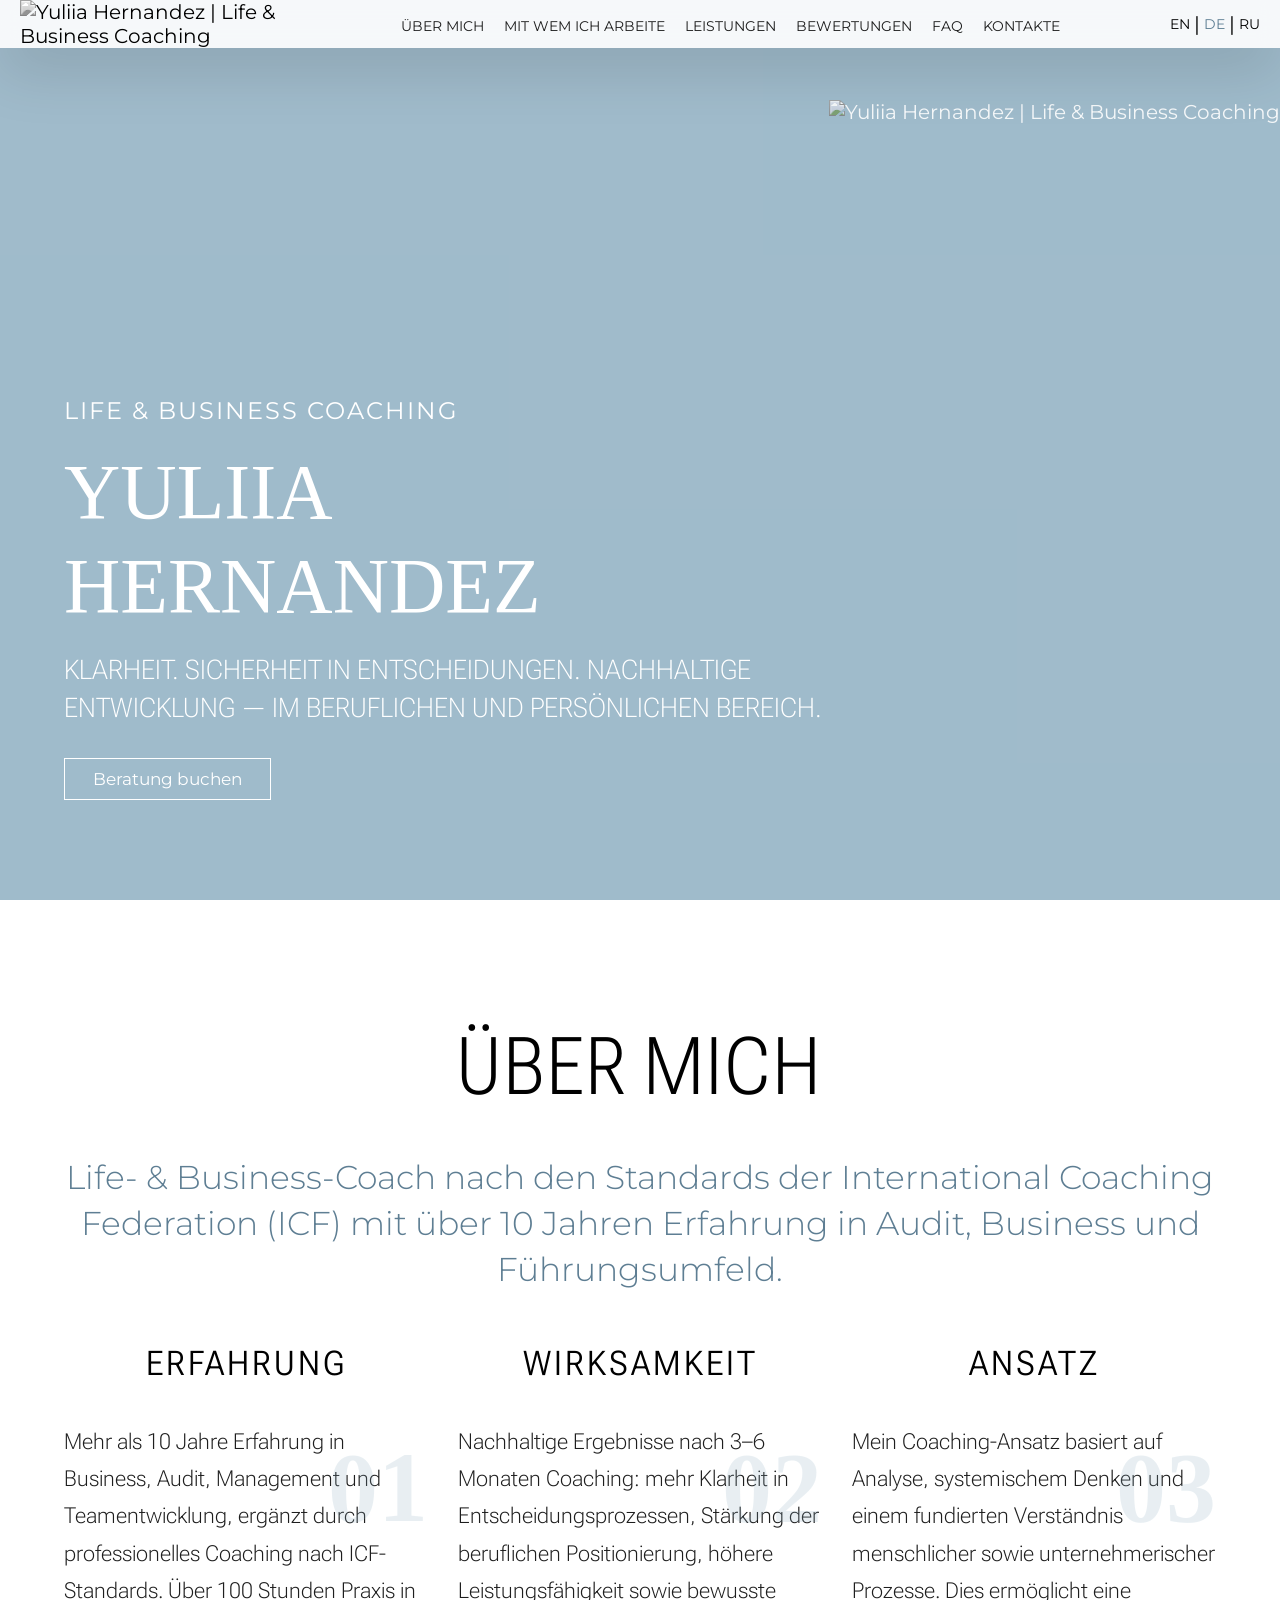
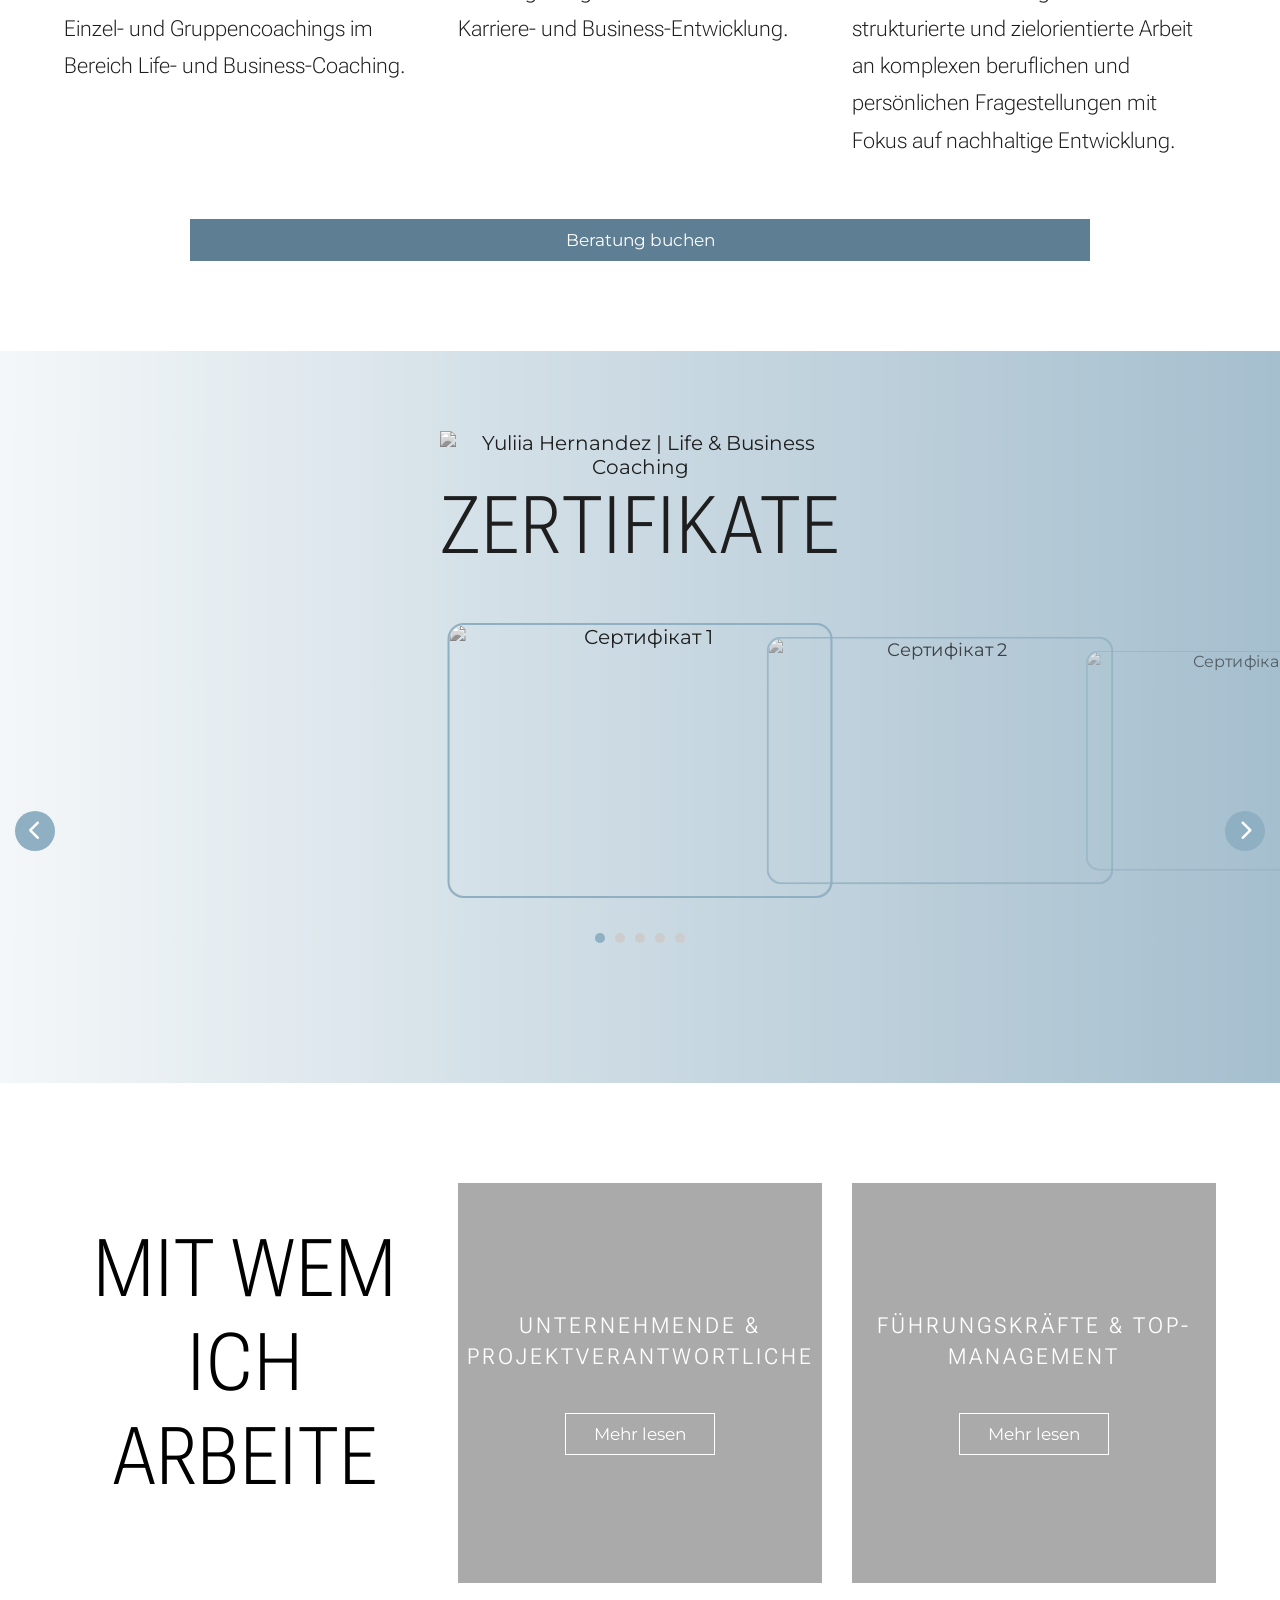
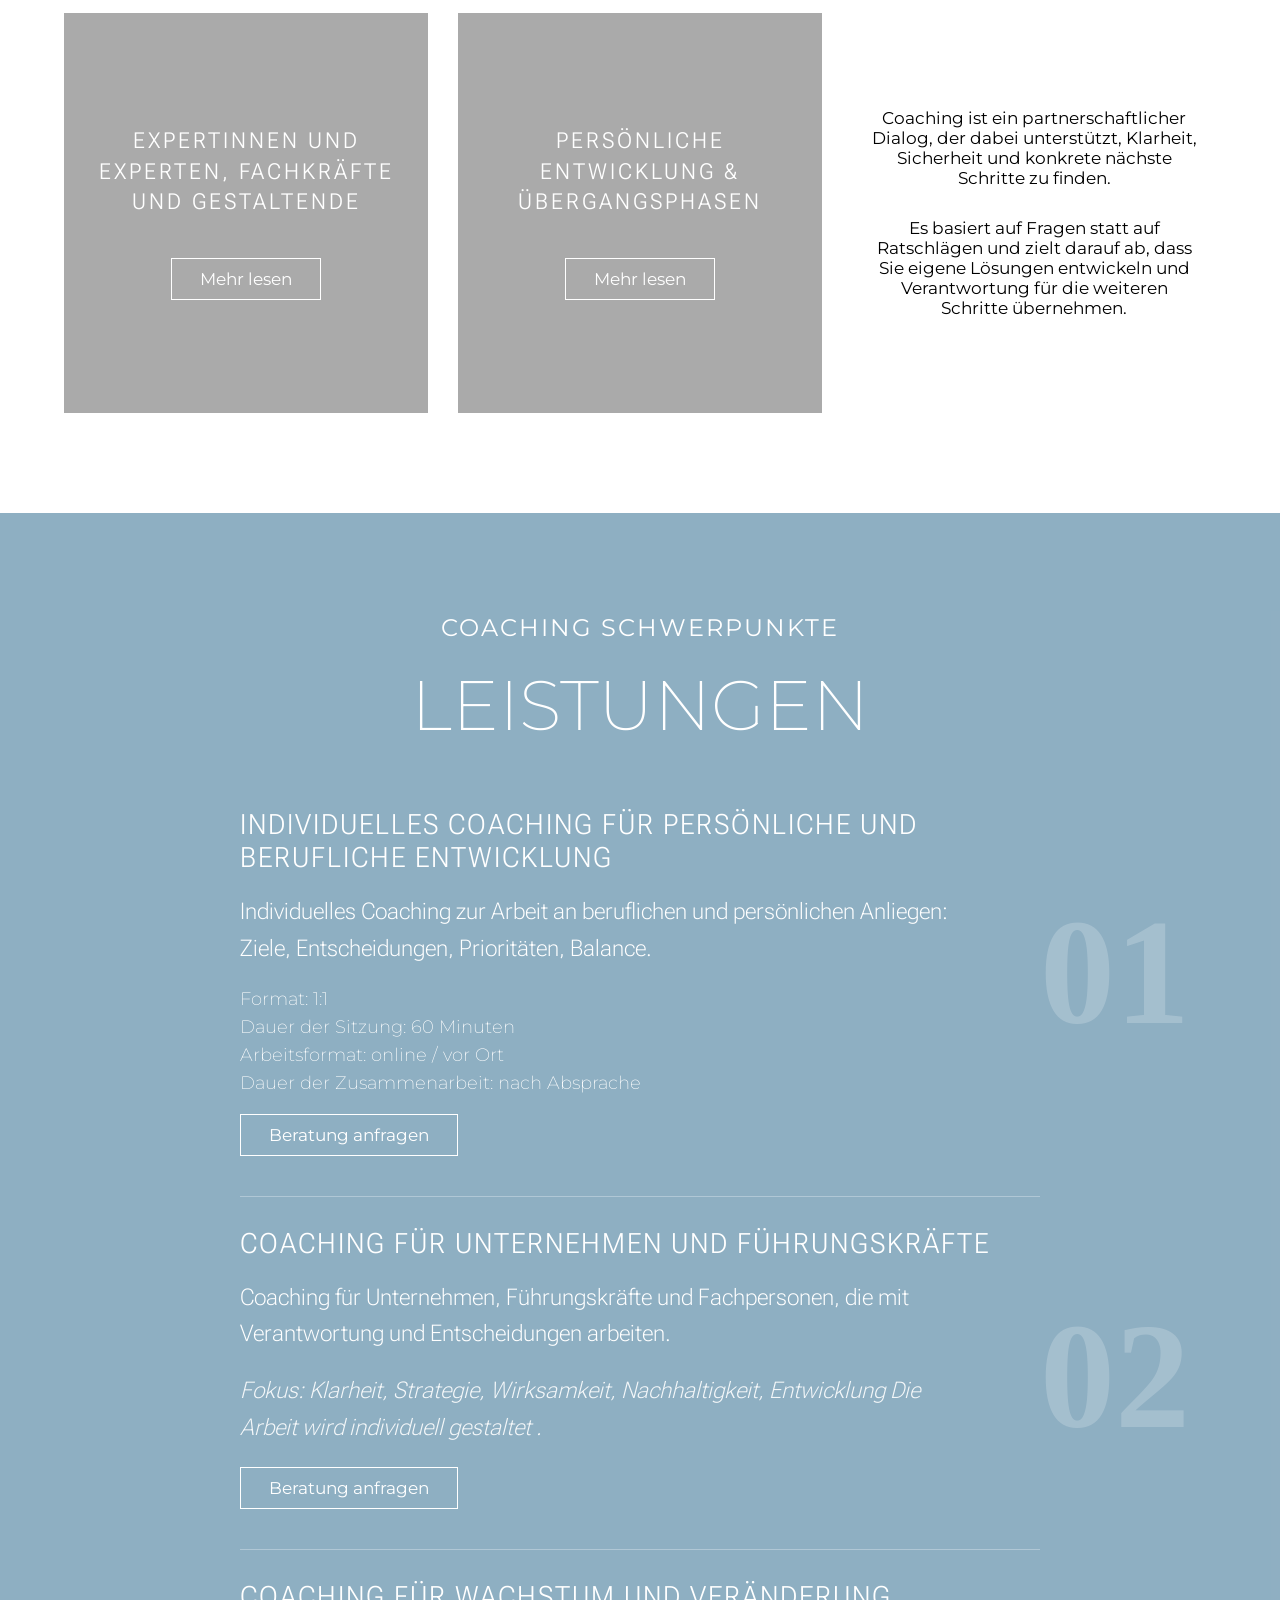
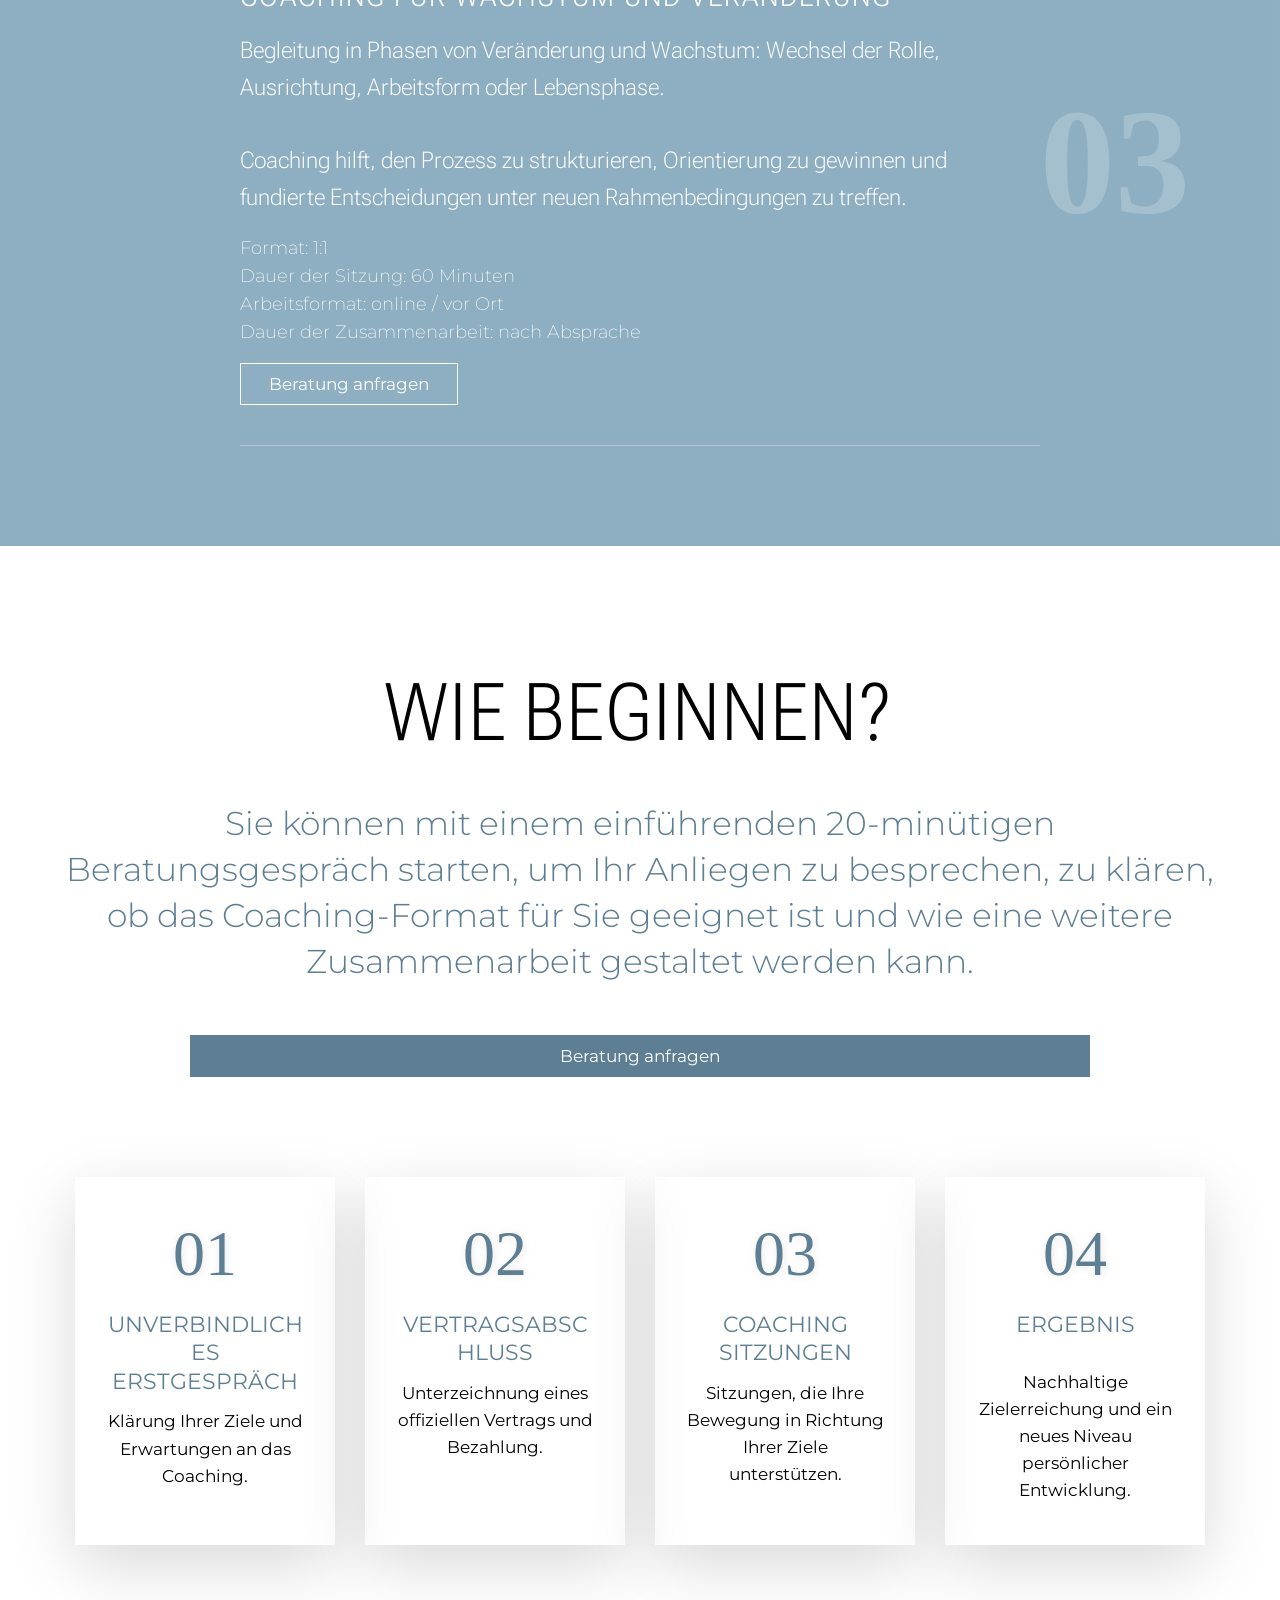
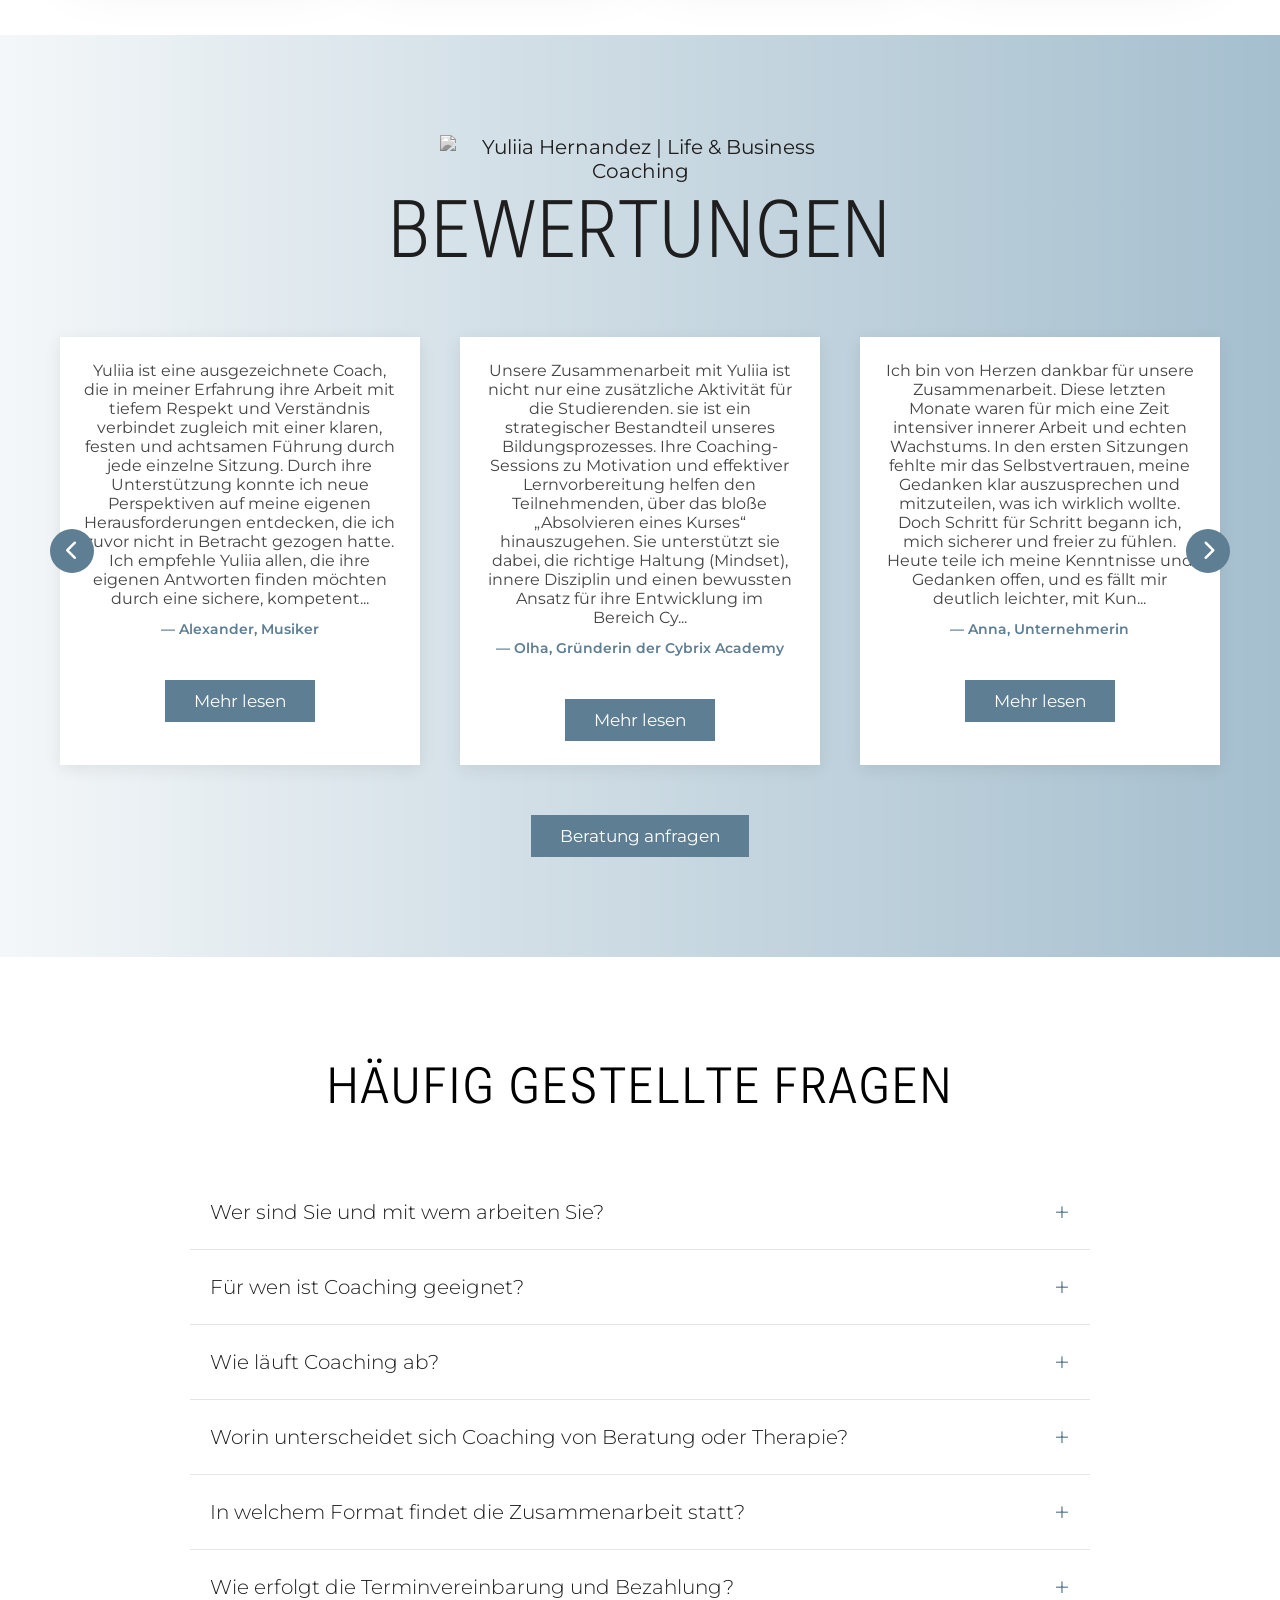
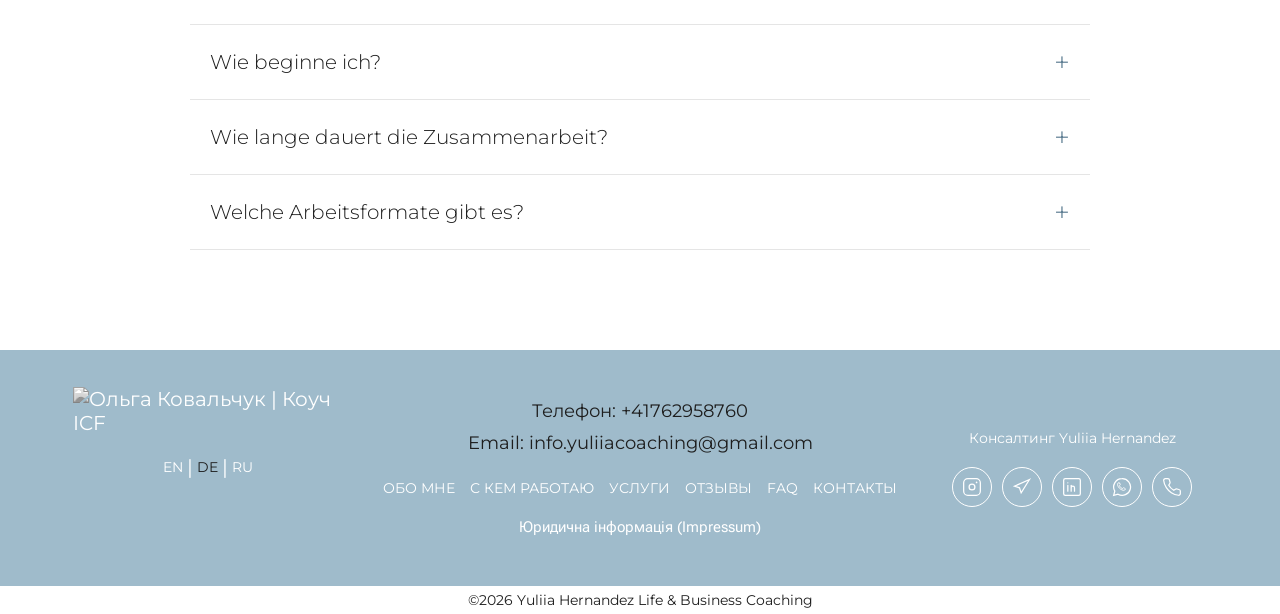
==== commit 585da926: "Add files via upload" ====
--- a/de.html
+++ b/de.html
@@ -136,7 +136,7 @@
 
                 <!-- Phone -->
                 <a
-                  href="tel:+41793274859"
+                  href="tel:+41762958760"
                   class="social-link"
                   aria-label="Phone"
                 >
@@ -154,11 +154,11 @@
             <!-- Language -->
             <div class="mobile-lang">
               <div class="lang-selector">
-                <a href="index.html">RU</a>
-                <span>|</span>
-                <a href="en.html">EN</a>
+                <a href="index.html">EN</a>
                 <span>|</span>
                 <a href="de.html" class="active">DE</a>
+                <span>|</span>
+                <a href="ru.html">RU</a>
               </div>
             </div>
           </li>
@@ -171,11 +171,11 @@
         </button>
 
         <div class="lang-selector">
-          <a href="index.html">RU</a>
-          <span>|</span>
-          <a href="en.html">EN</a>
+          <a href="index.html">EN</a>
           <span>|</span>
           <a href="de.html" class="active">DE</a>
+          <span>|</span>
+          <a href="ru.html">RU</a>
         </div>
       </div>
     </header>
@@ -528,7 +528,7 @@
               alt="Yuliia Hernandez | Life &amp; Business Coaching"
             />
           </div>
-          <h2 class="title">Отзывы</h2>
+          <h2 class="title">BEWERTUNGEN</h2>
         </div>
       </div>
       <div class="rblock-carousel">
@@ -732,8 +732,8 @@
         </button>
       </div>
 
-      <a href="https://wa.me/41793274859s" class="btn btn_dark"
-        >Запросить консультацию</a
+      <a href="https://wa.me/41793274859s" class="btn btn_dark">
+        Beratung anfragen</a
       >
     </section>
 
@@ -940,20 +940,20 @@
             <img src="images/logo_white.png" alt="Ольга Ковальчук | Коуч ICF" />
           </a>
           <div class="lang-selector">
-            <a href="index.html" class="active">RU</a>
+            <a href="index.html">EN</a>
             <span>|</span>
-            <a href="en.html">EN</a>
+            <a href="de.html" class="active">DE</a>
             <span>|</span>
-            <a href="de.html">DE</a>
+            <a href="ru.html">RU</a>
           </div>
         </div>
         <div>
           <div class="contac">
-            <p>Телефон: <a href="tel:+41793274859">+41793274859</a></p>
+            <p>Телефон: <a href="tel:+41762958760">+41762958760</a></p>
             <p>
               Email:
-              <a href="mailto:olha.business.akk@gmail.com"
-                >name.surname@gmail.com</a
+              <a href="mailto:info.yuliiacoaching@gmail.com"
+                >info.yuliiacoaching@gmail.com</a
               >
             </p>
           </div>
@@ -1071,7 +1071,7 @@
             </a>
 
             <!-- Phone -->
-            <a href="tel:+41793274859" class="social-link" aria-label="Phone">
+            <a href="tel:+41762958760" class="social-link" aria-label="Phone">
               <svg viewBox="0 0 24 24" fill="none">
                 <path
                   d="M22 16.9v3a2 2 0 01-2.2 2 19.8 19.8 0 01-8.6-3.1 19.5 19.5 0 01-6-6A19.8 19.8 0 012 4.2 2 2 0 014 2h3a2 2 0 012 1.7c.1.8.3 1.6.6 2.3a2 2 0 01-.4 2L8.1 9.9a16 16 0 006 6l1.9-1.1a2 2 0 012-.4c.7.3 1.5.5 2.3.6A2 2 0 0122 16.9z"
--- a/style.css
+++ b/style.css
@@ -208,6 +208,7 @@
   right: 0;
   top: 100px;
   opacity: 0.9;
+  filter: grayscale(55%);
 }
 
 .overlay {
@@ -970,6 +971,9 @@
   min-height: 46px;
   text-transform: uppercase;
   font-weight: 400;
+  hyphens: auto;
+  overflow-wrap: break-word;
+  word-break: break-word;
 }
 
 .step-text p {
@@ -1910,7 +1914,7 @@
   .service-item .about-number {
     right: -10px;
     text-align: right;
-    top: -35px;
+    top: -5px;
     font-size: 100px;
   }
   .services,
@@ -1926,6 +1930,7 @@
   }
   .rblock-content {
     max-width: 360px;
+    margin: auto;
   }
   .faq .title {
     font-size: 25px;
@@ -1958,9 +1963,32 @@
     width: 300px;
     margin: 0 auto 0;
   }
+  .rblock-slide {
+    flex: 0 0 100%;
+  }
+
+  .service-item {
+    padding-top: 45px;
+  }
 }
 
 .modal-content p {
   color: #444;
   line-height: 1.6;
 }
+
+@media (max-width: 768px) {
+  .rblock-carousel {
+    overflow-x: auto;
+    scroll-snap-type: x mandatory;
+  }
+
+  .rblock-track {
+    display: flex;
+  }
+
+  .rblock-slide {
+    flex: 0 0 100%;
+    scroll-snap-align: center;
+  }
+}
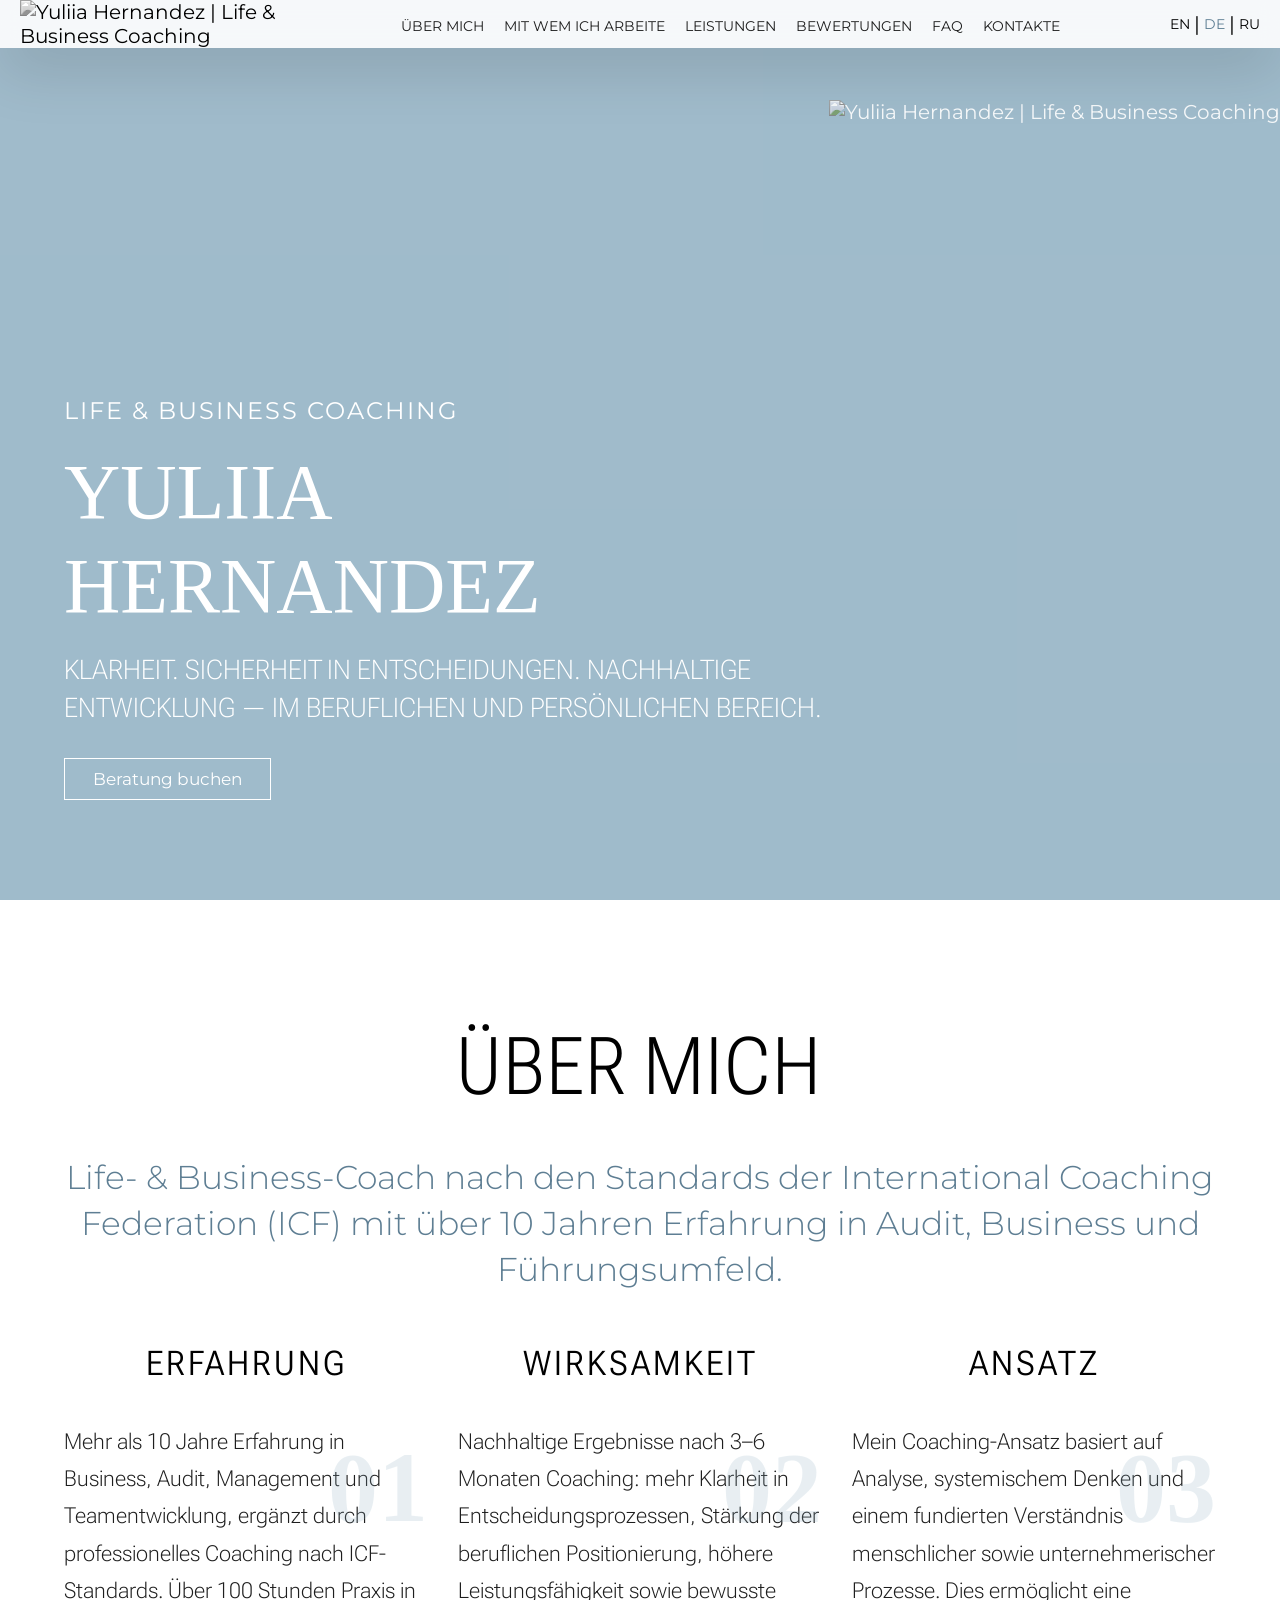
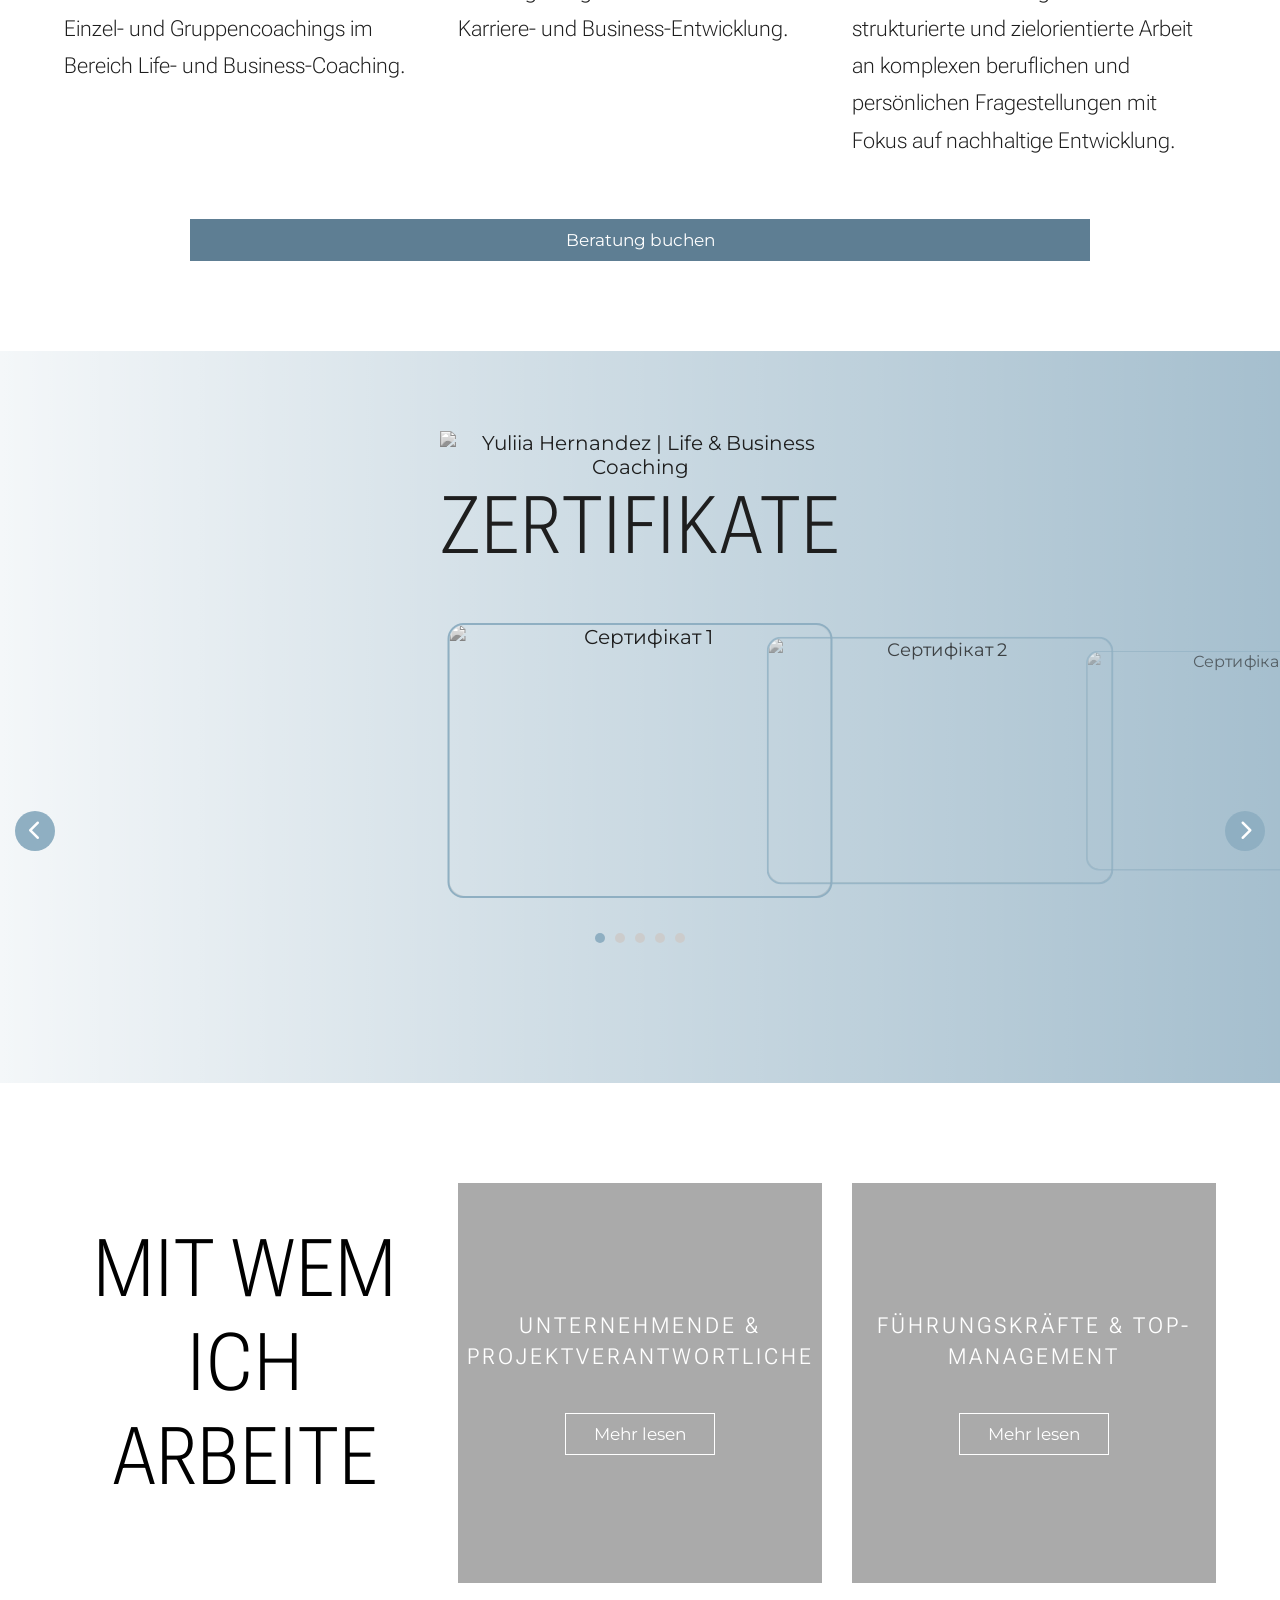
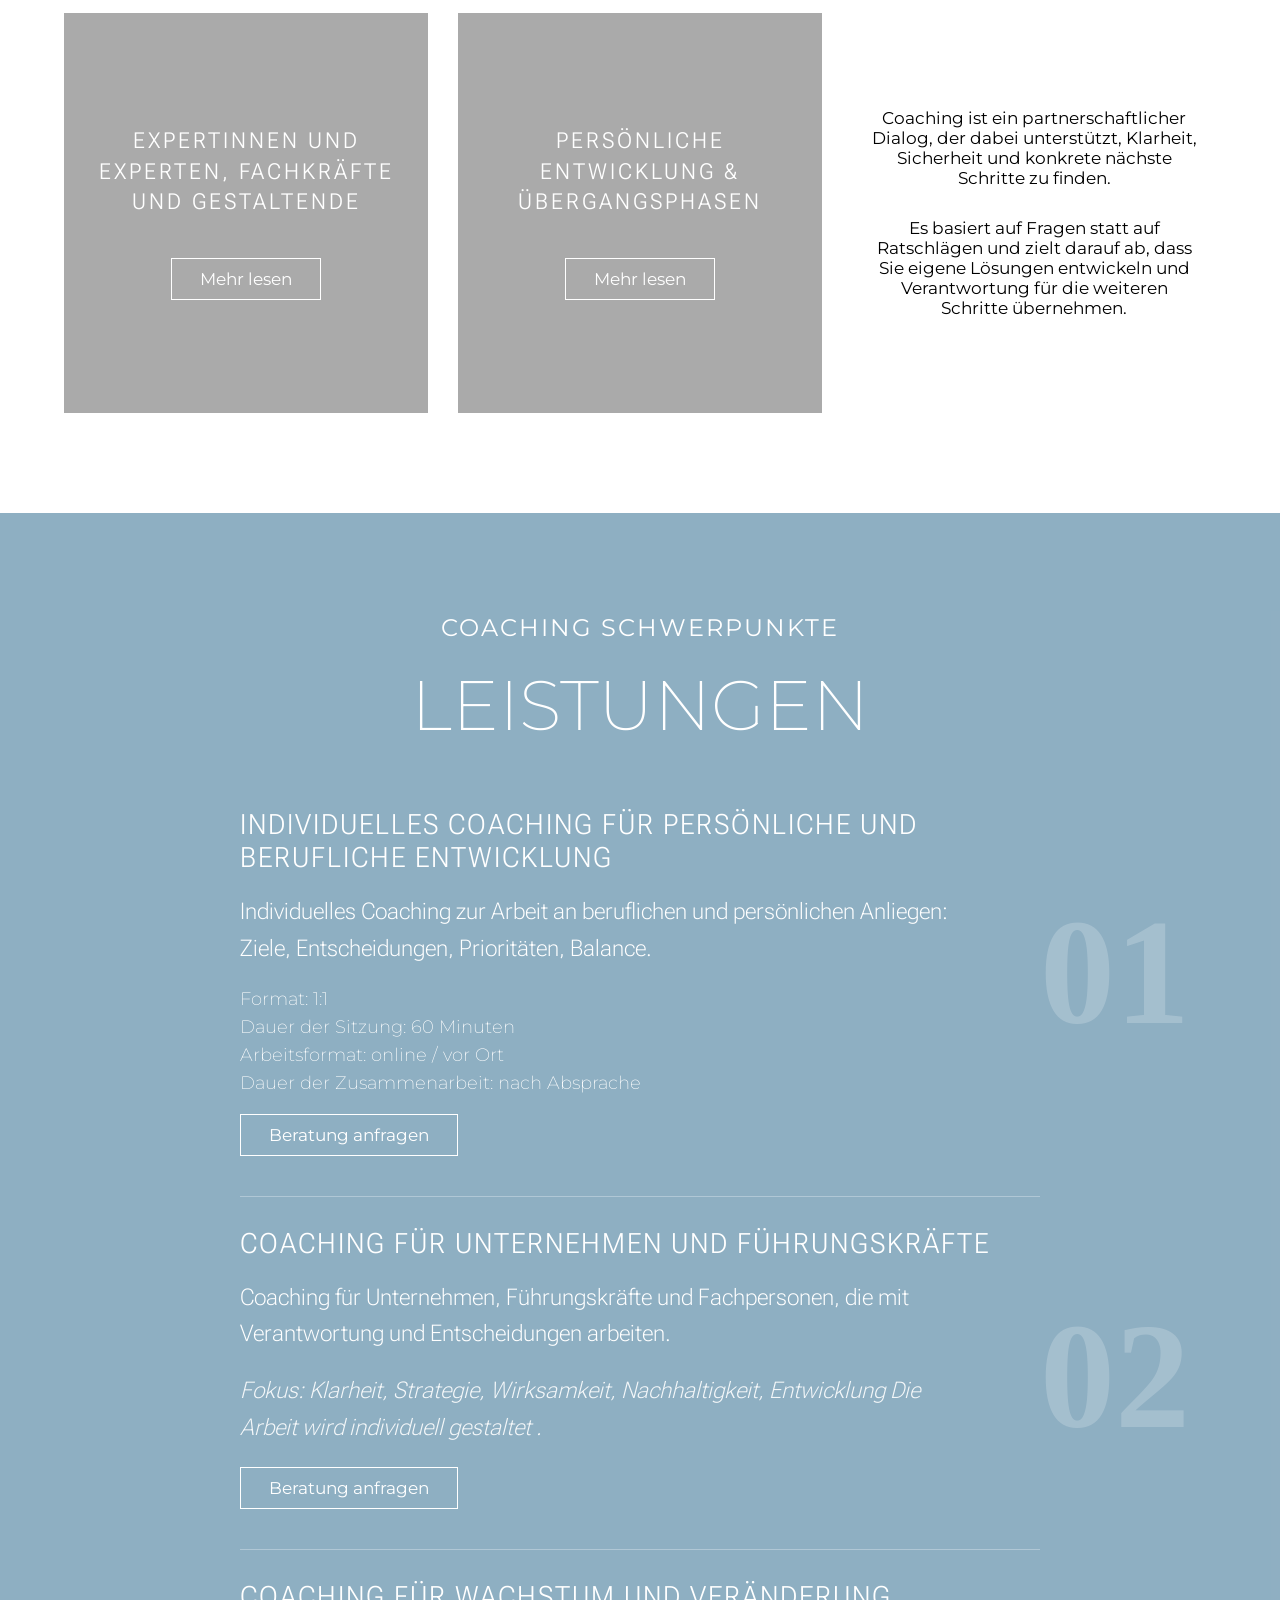
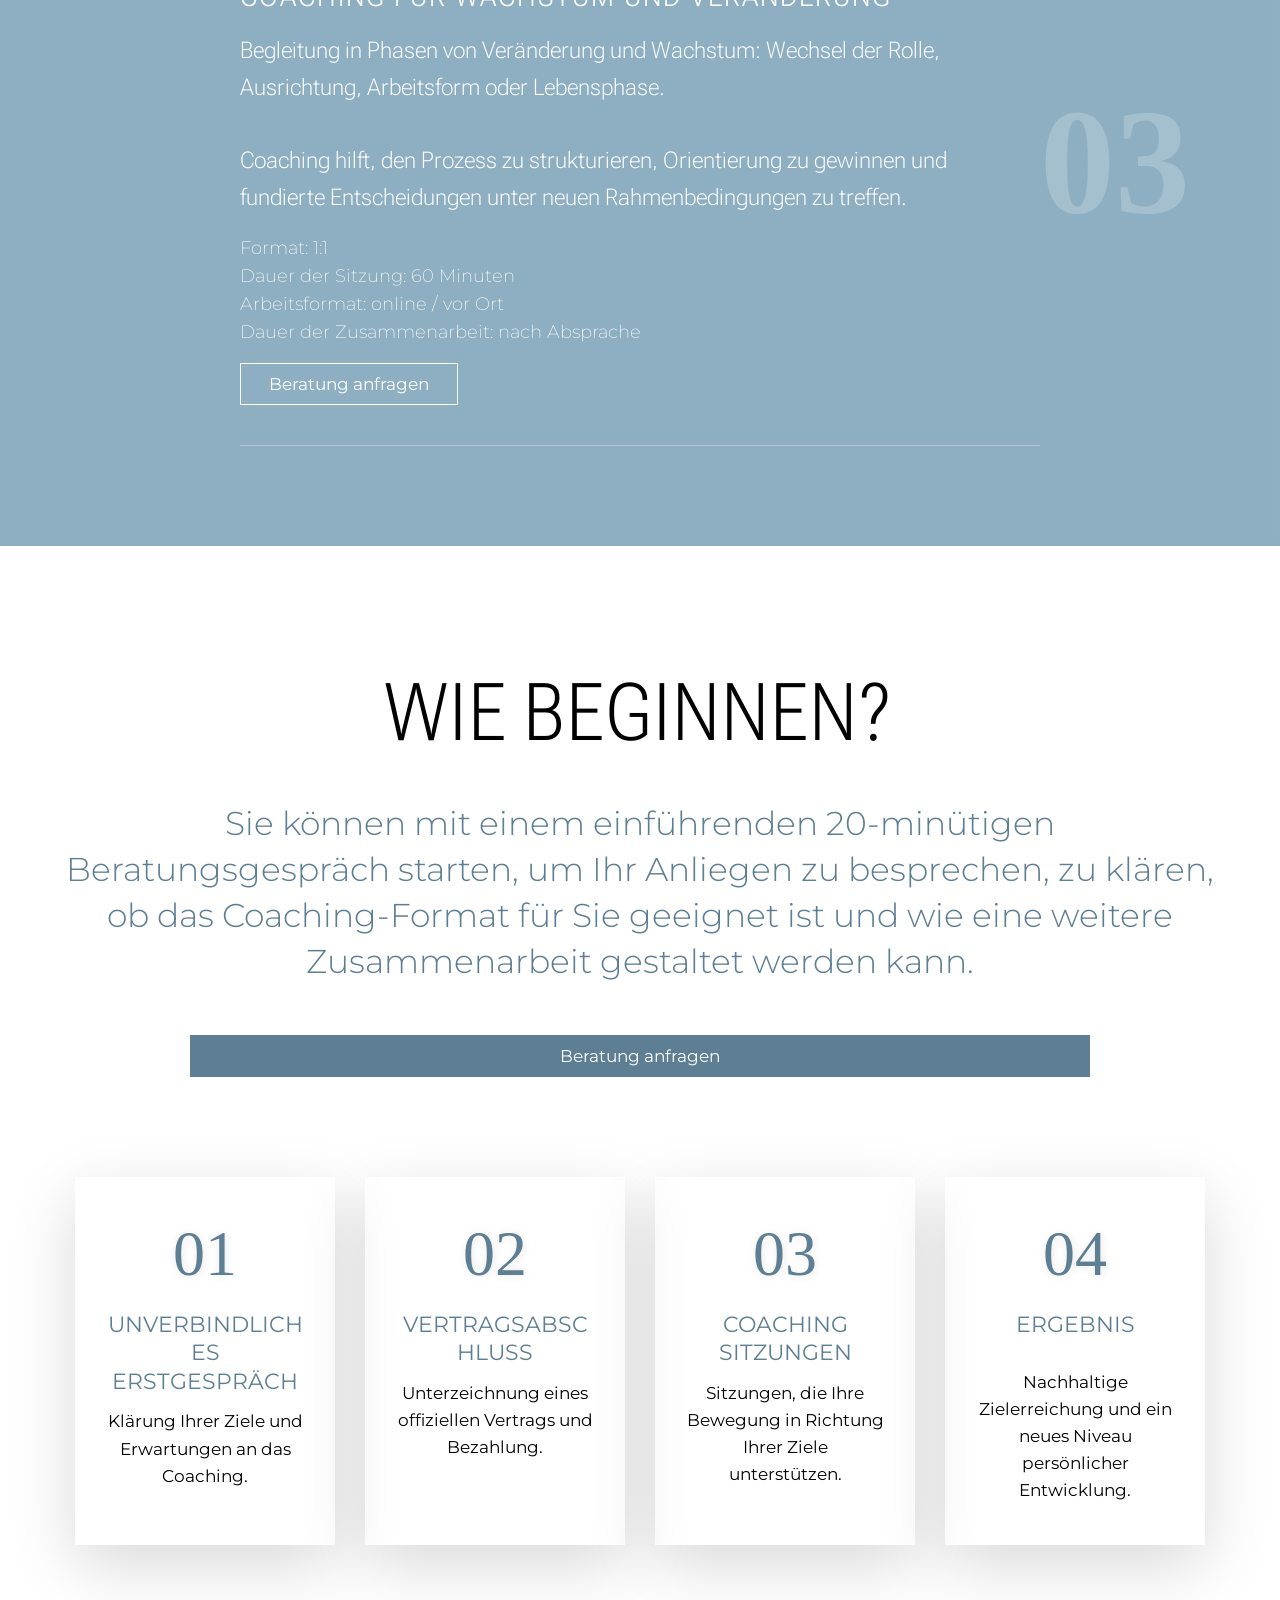
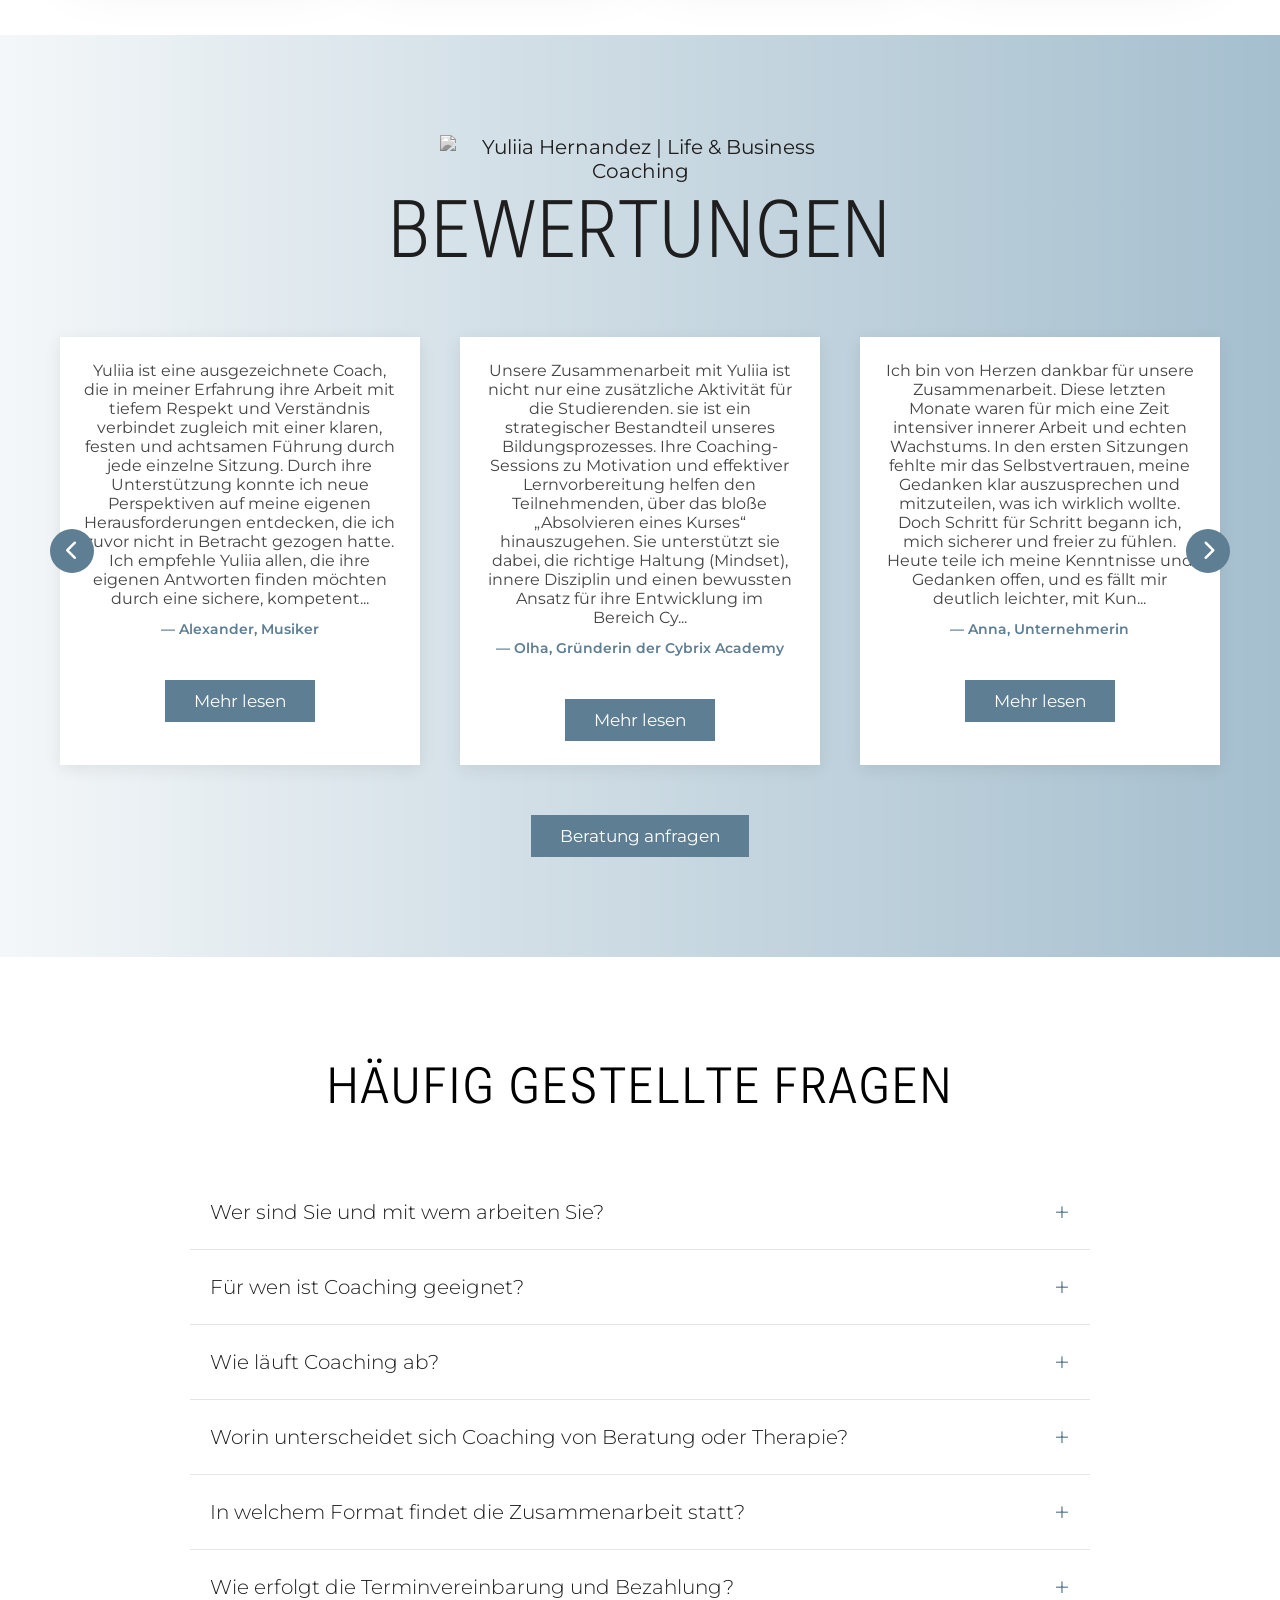
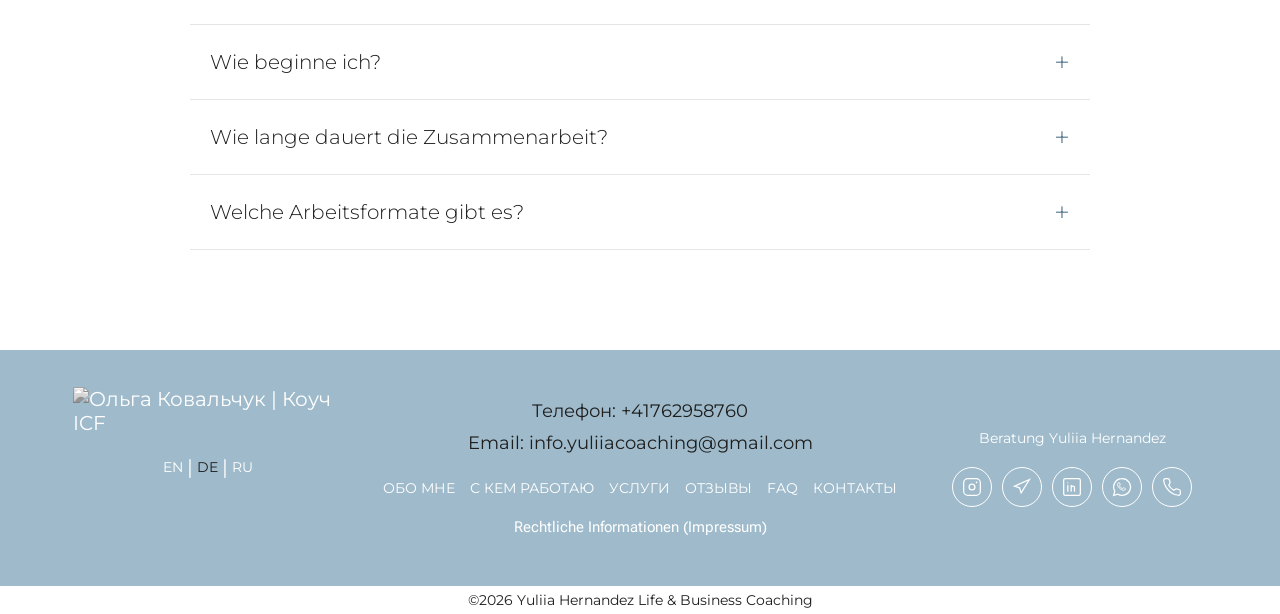
==== commit 13859906: "Update de.html" ====
--- a/de.html
+++ b/de.html
@@ -970,12 +970,12 @@
           </nav>
           <div class="contracts">
             <a href="Impressum.html" target="_blank"
-              >Юридична інформація <span>(Impressum)</span></a
+              >Rechtliche Informationen <span>(Impressum)</span></a
             >
           </div>
         </div>
         <div>
-          <div class="text">Консалтинг ​Yuliia Hernandez</div>
+          <div class="text">Beratung ​Yuliia Hernandez</div>
           <div class="social-block">
             <!-- Instagram -->
             <a
--- a/style.css
+++ b/style.css
@@ -7,6 +7,7 @@
   font-style: normal;
   font-display: swap;
 }
+
 
 @font-face {
   font-family: "Hatton";
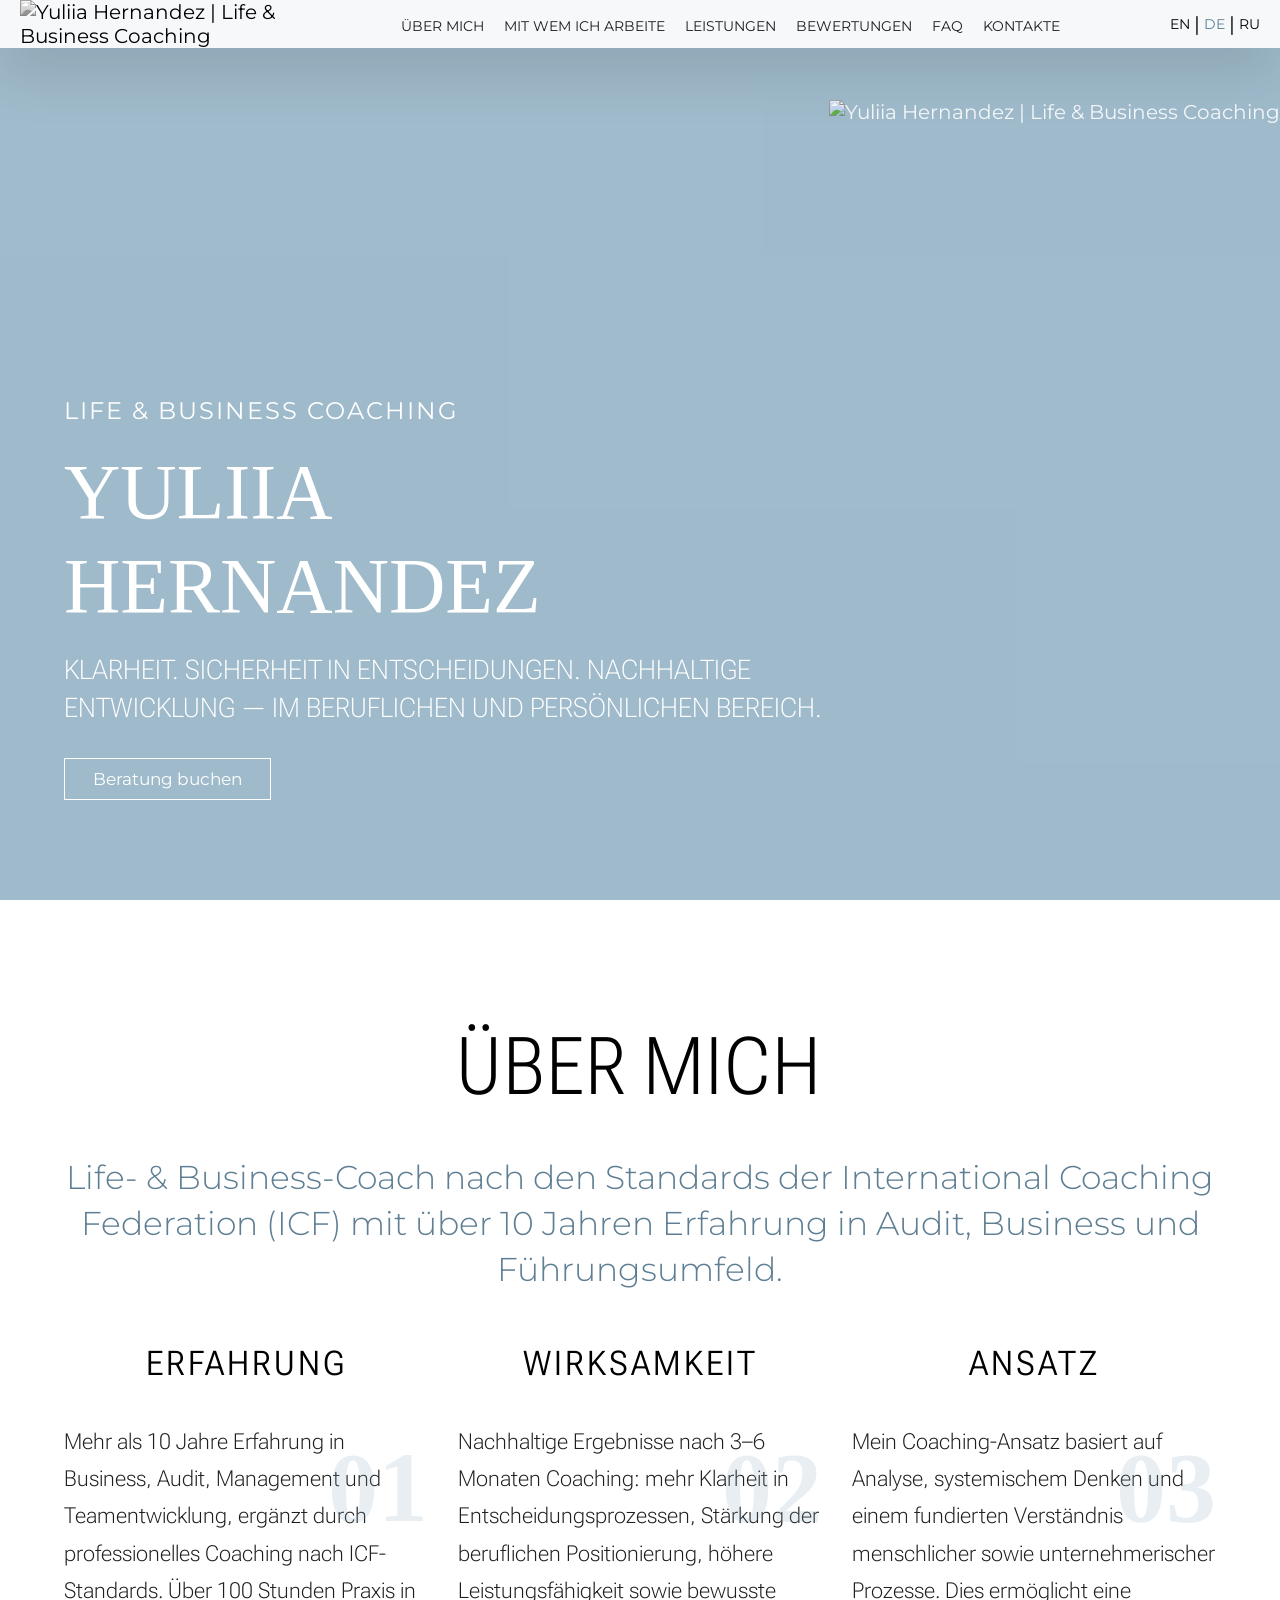
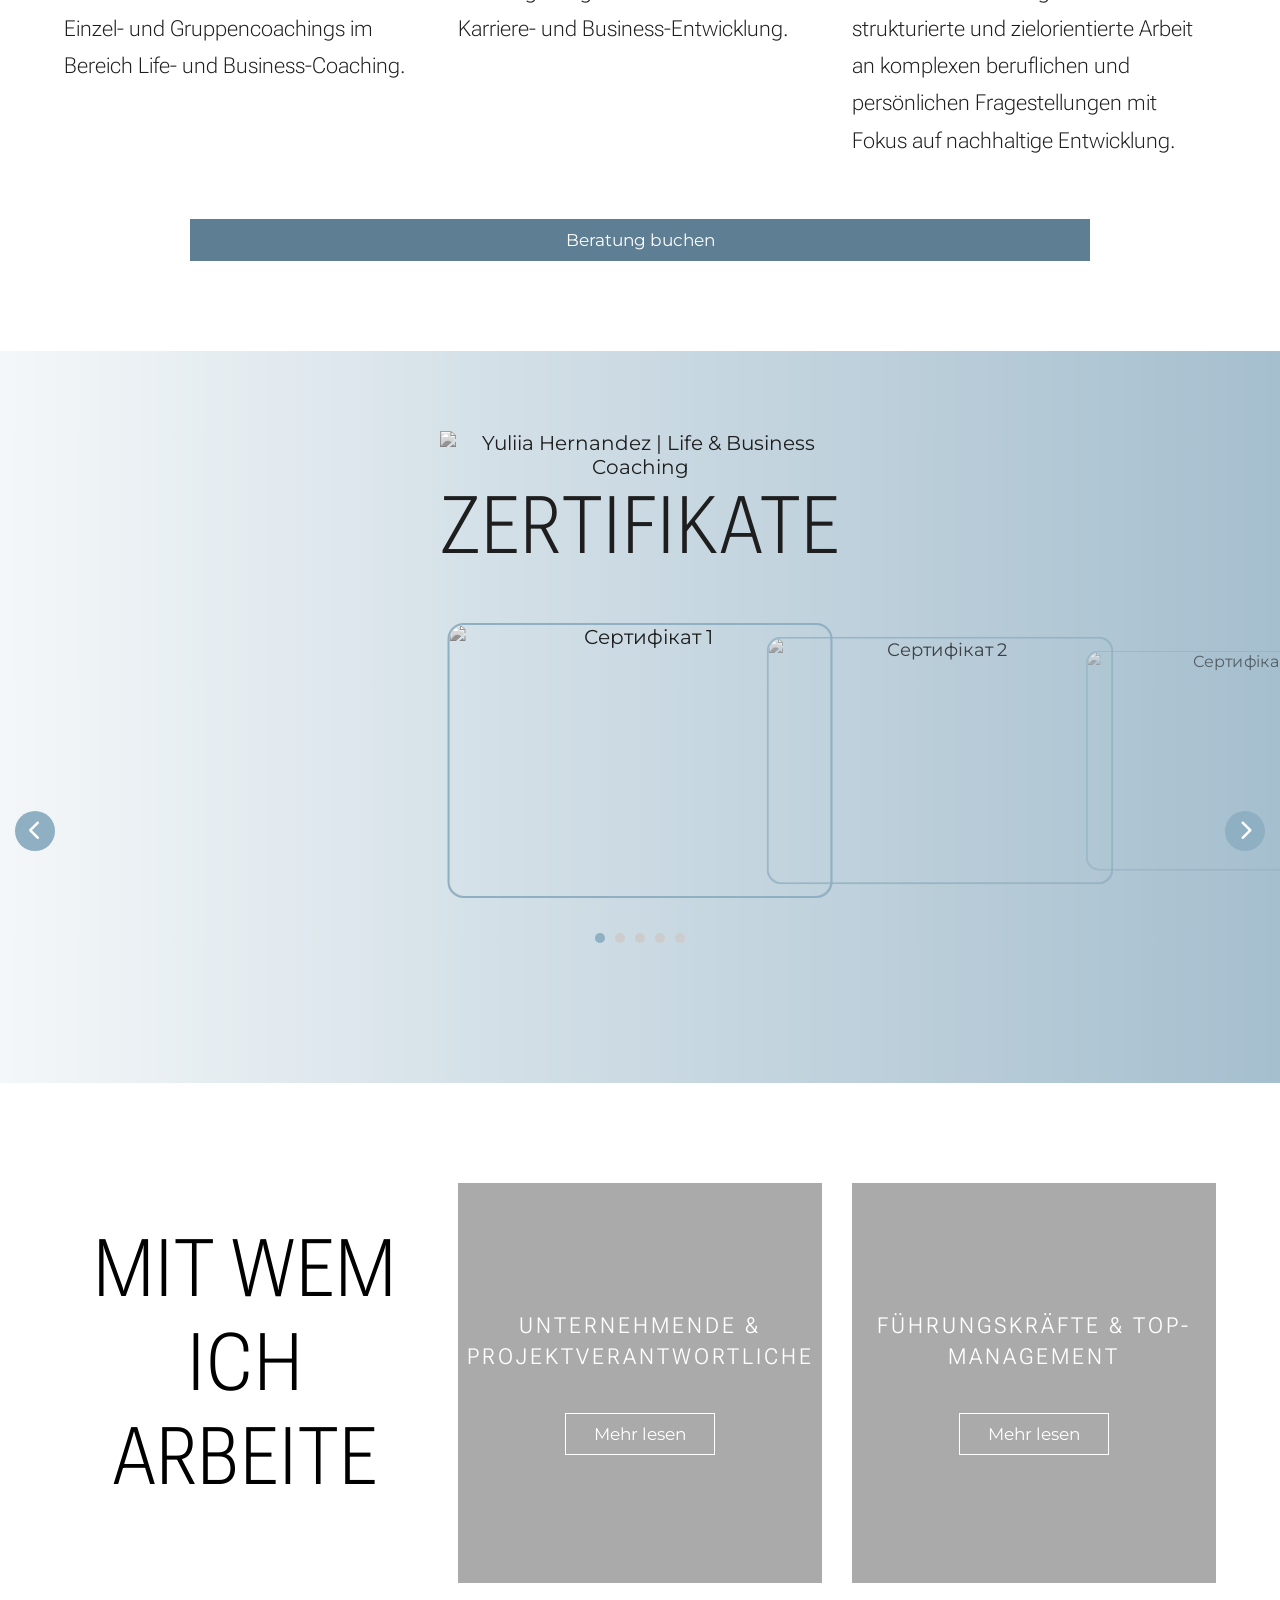
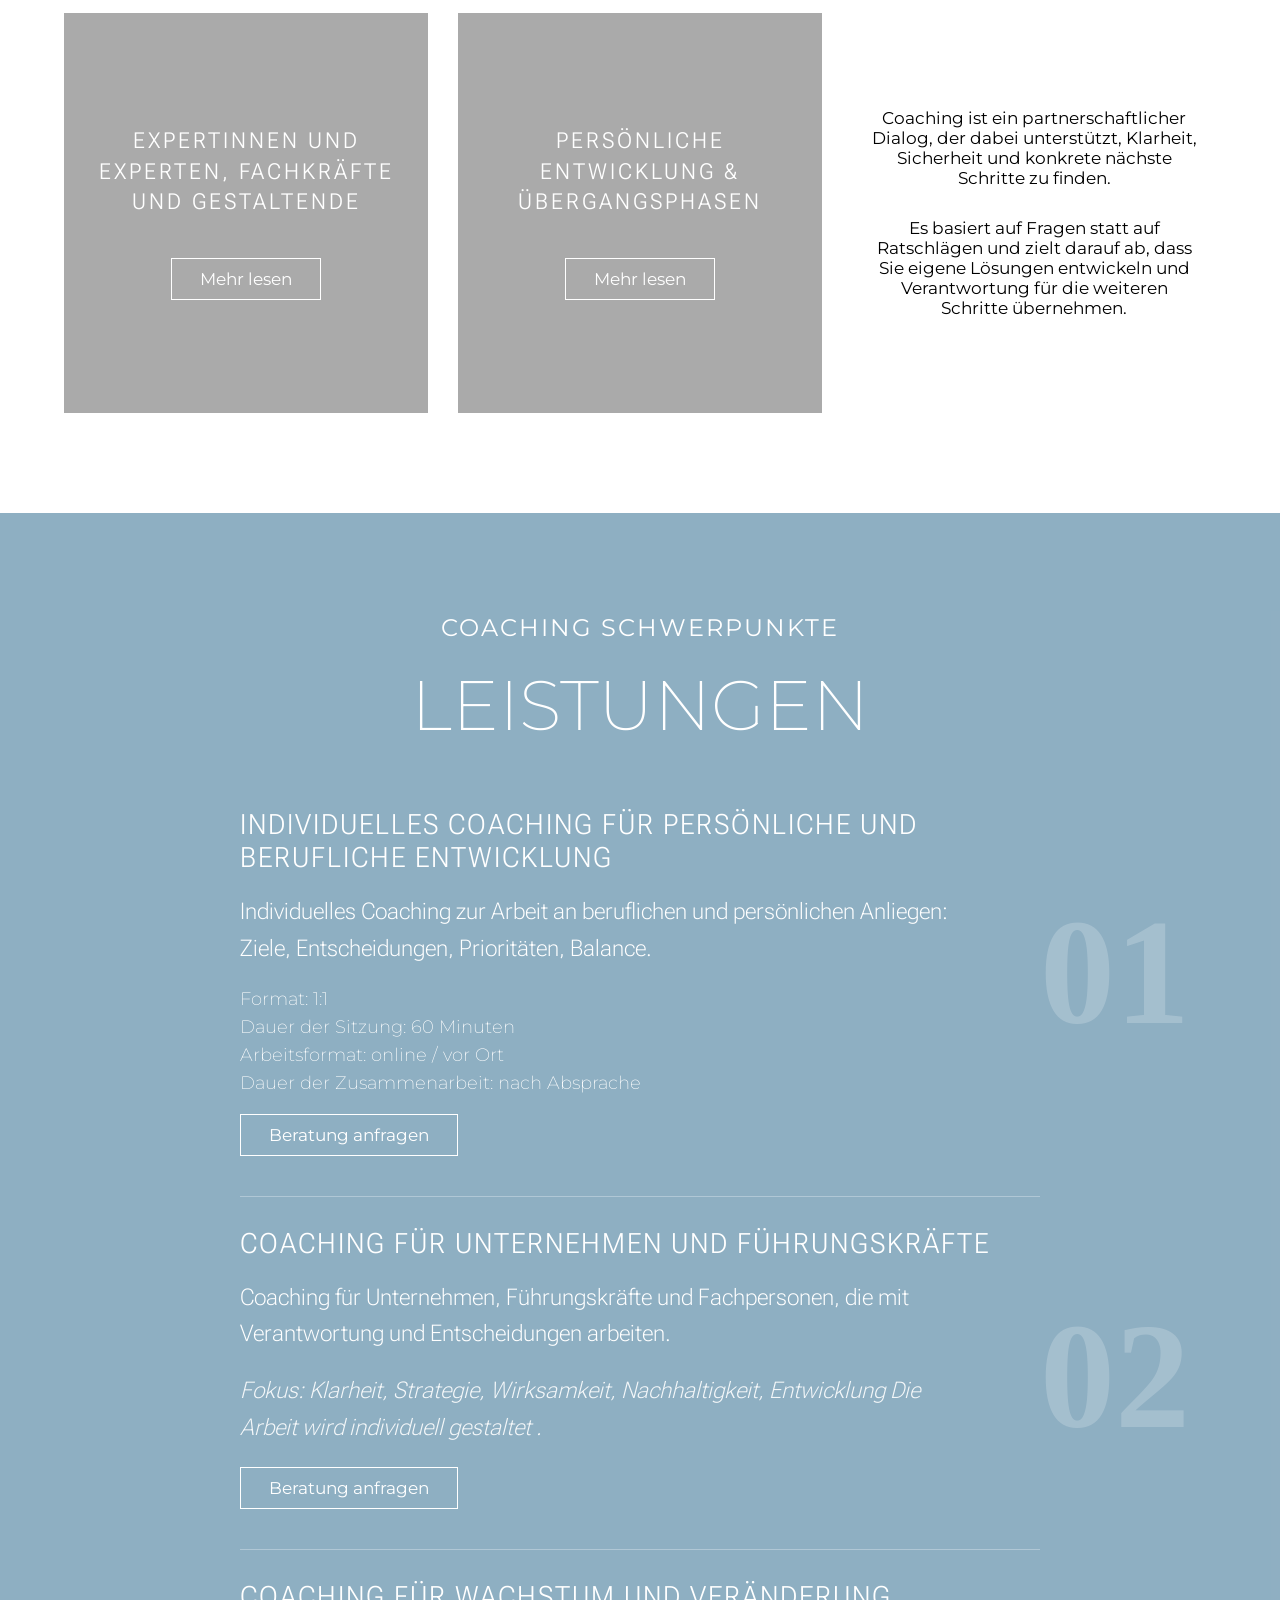
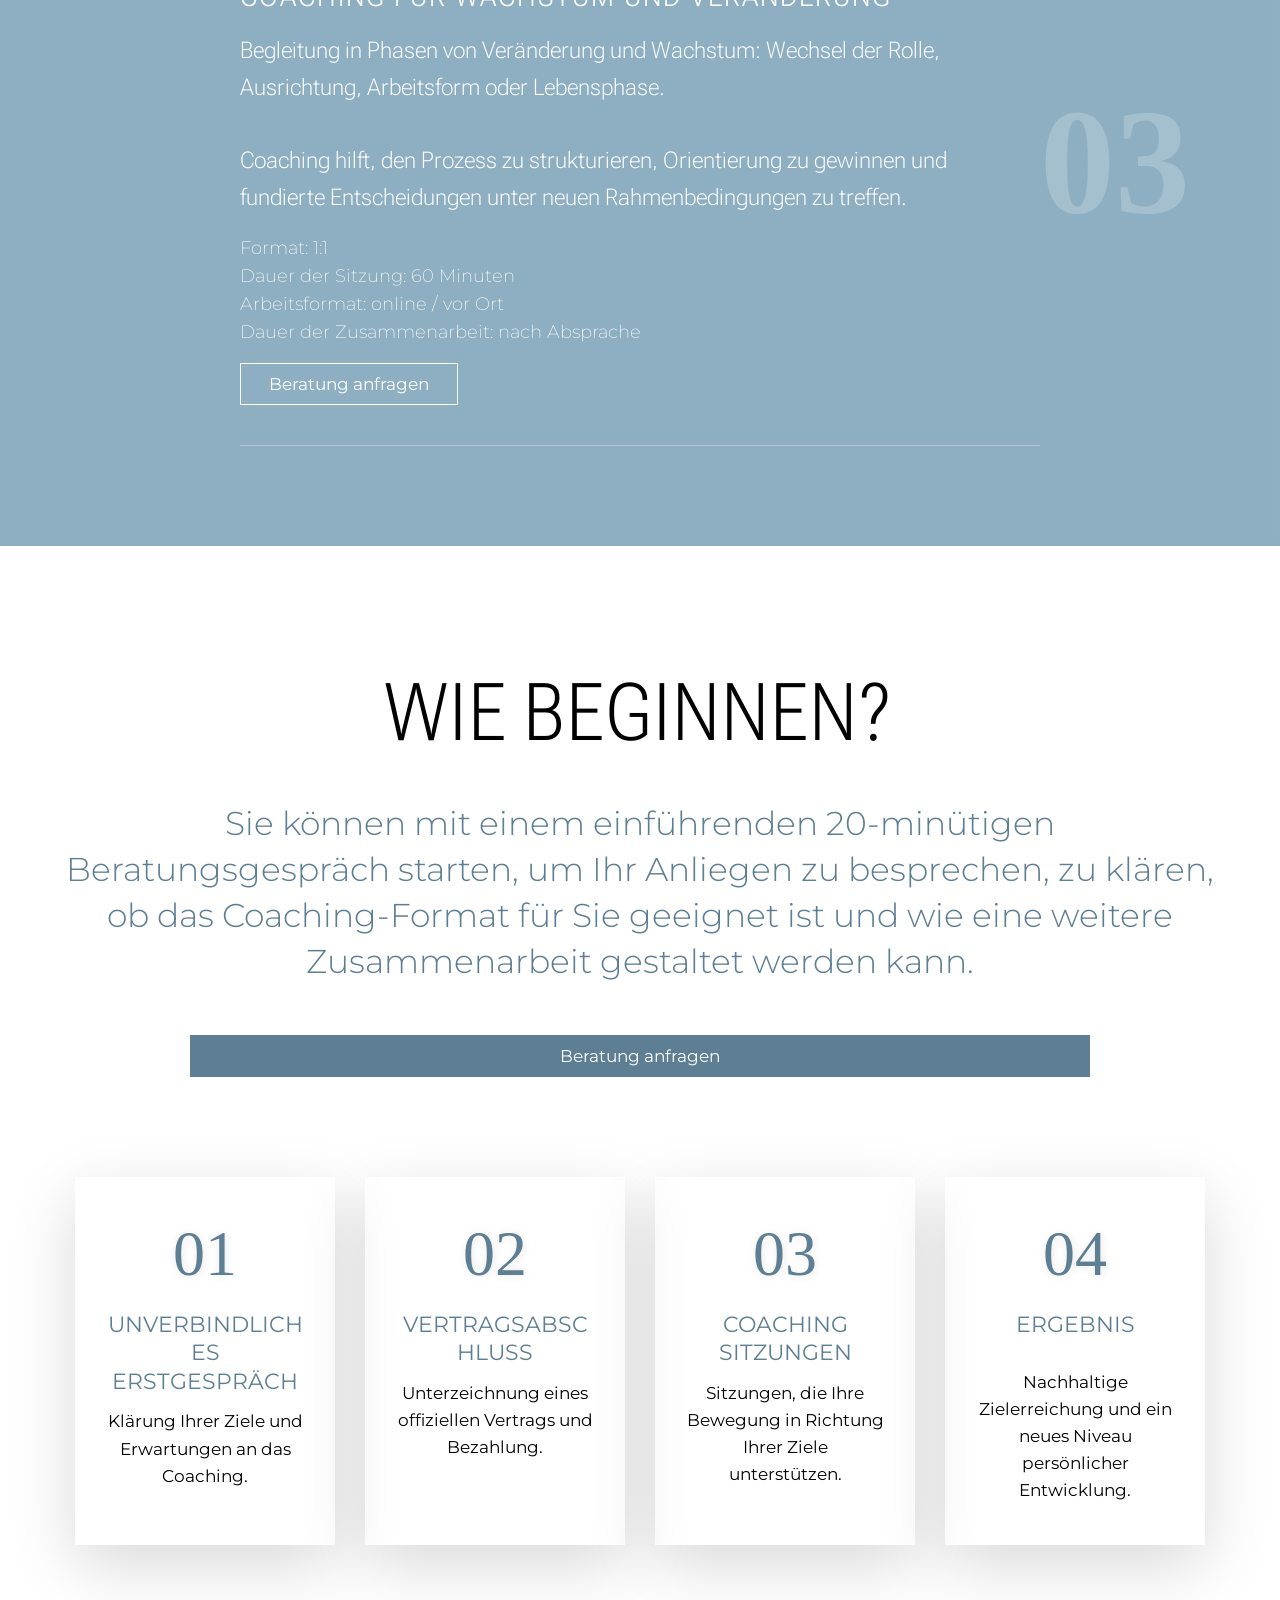
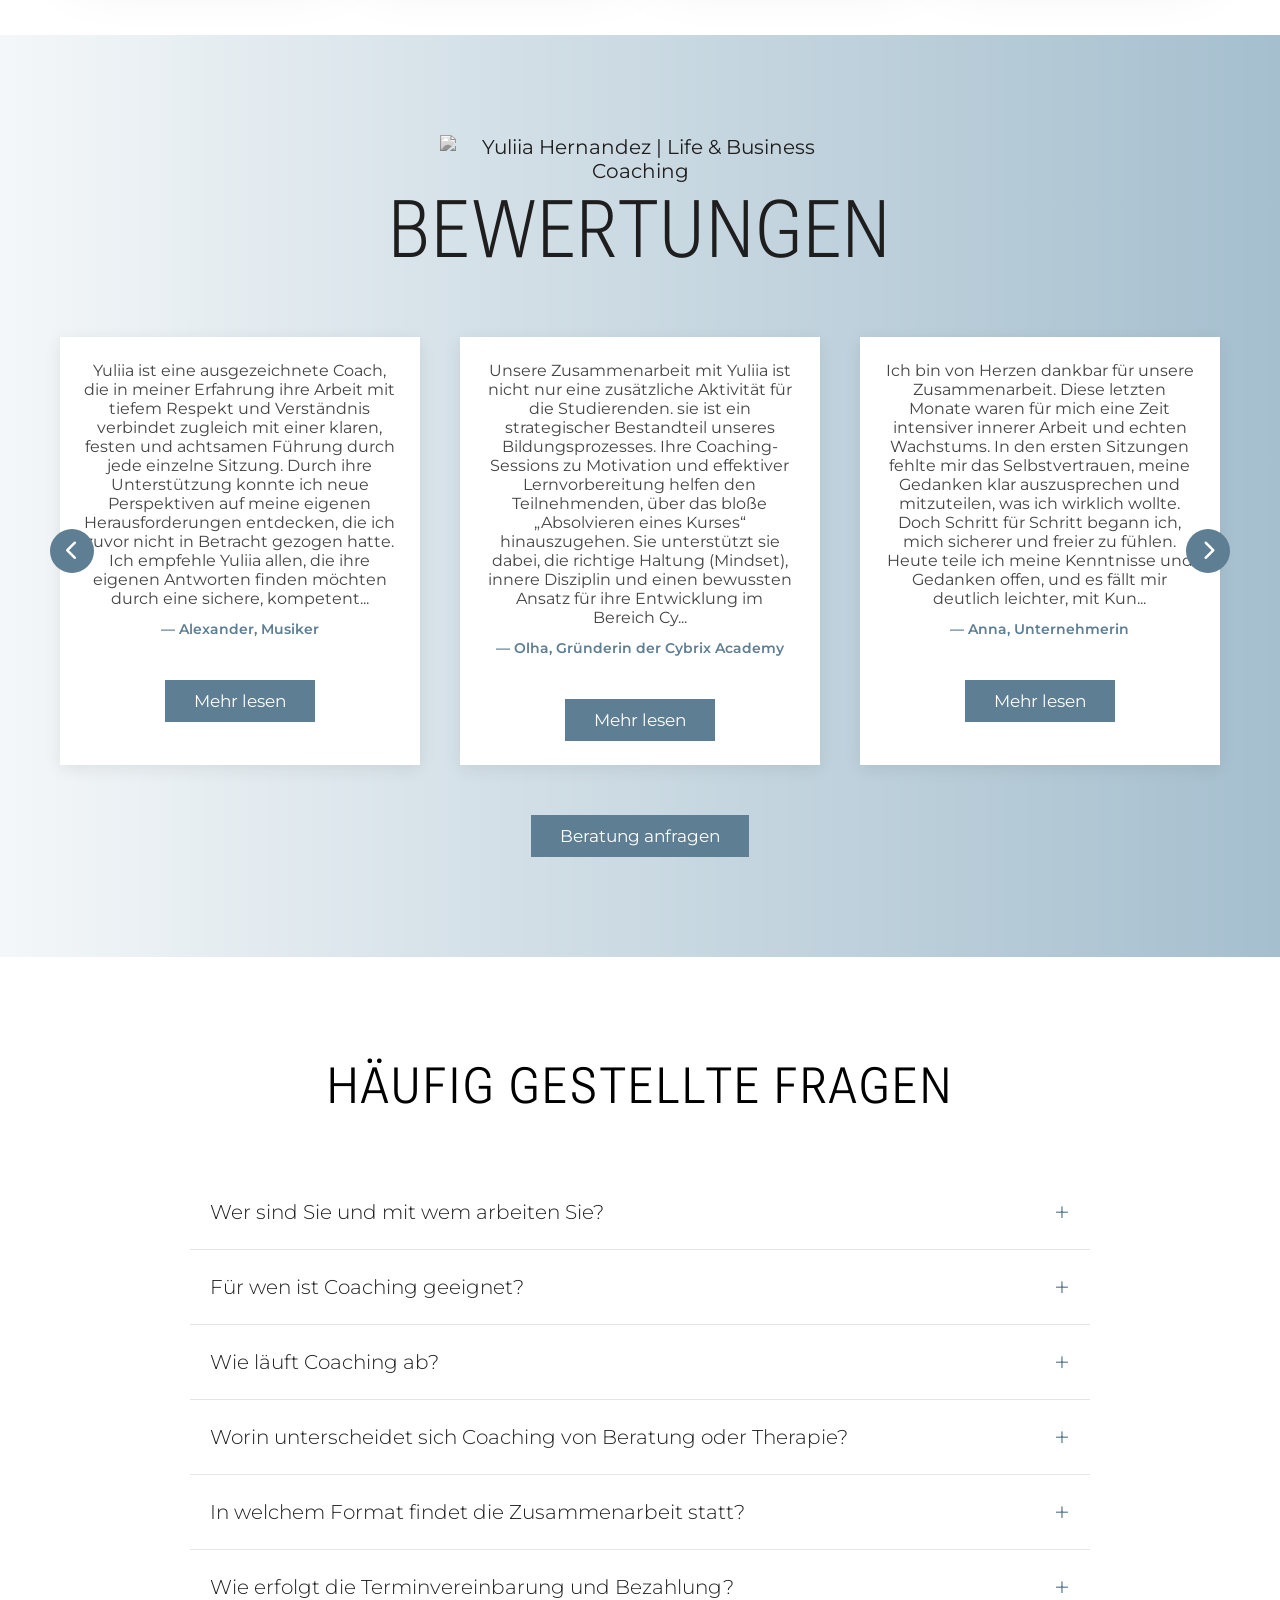
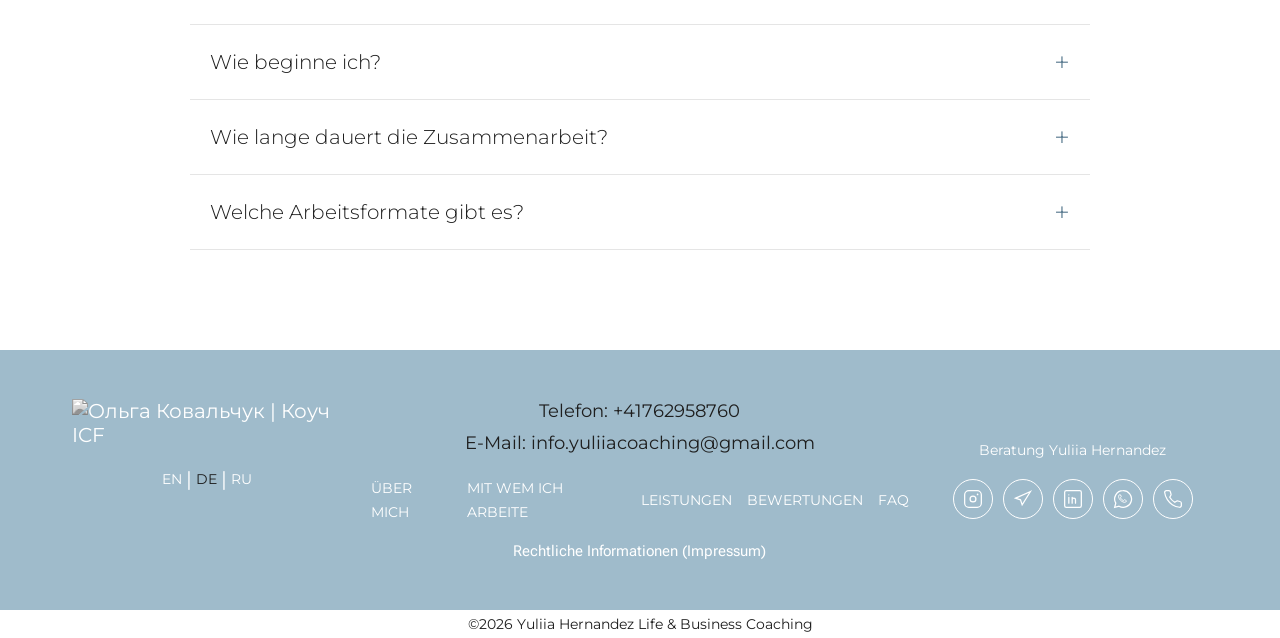
==== commit e8b37689: "Add files via upload" ====
--- a/de.html
+++ b/de.html
@@ -949,9 +949,9 @@
         </div>
         <div>
           <div class="contac">
-            <p>Телефон: <a href="tel:+41762958760">+41762958760</a></p>
+            <p>Telefon: <a href="tel:+41762958760">+41762958760</a></p>
             <p>
-              Email:
+              E-Mail:
               <a href="mailto:info.yuliiacoaching@gmail.com"
                 >info.yuliiacoaching@gmail.com</a
               >
@@ -960,12 +960,11 @@
 
           <nav class="nav">
             <ul class="nav-list">
-              <li><a href="#experience">Обо мне</a></li>
-              <li><a href="#clients">С кем работаю</a></li>
-              <li><a href="#services">Услуги</a></li>
-              <li><a href="#reviews">Отзывы</a></li>
+              <li><a href="#experience">ÜBER MICH</a></li>
+              <li><a href="#clients">MIT WEM ICH ARBEITE</a></li>
+              <li><a href="#services">LEISTUNGEN</a></li>
+              <li><a href="#reviews">BEWERTUNGEN</a></li>
               <li><a href="#faq">FAQ</a></li>
-              <li><a href="#contacts">Контакты</a></li>
             </ul>
           </nav>
           <div class="contracts">
--- a/style.css
+++ b/style.css
@@ -7,7 +7,6 @@
   font-style: normal;
   font-display: swap;
 }
-
 
 @font-face {
   font-family: "Hatton";
@@ -209,7 +208,7 @@
   right: 0;
   top: 100px;
   opacity: 0.9;
-  filter: grayscale(55%);
+  filter: grayscale(0%);
 }
 
 .overlay {
